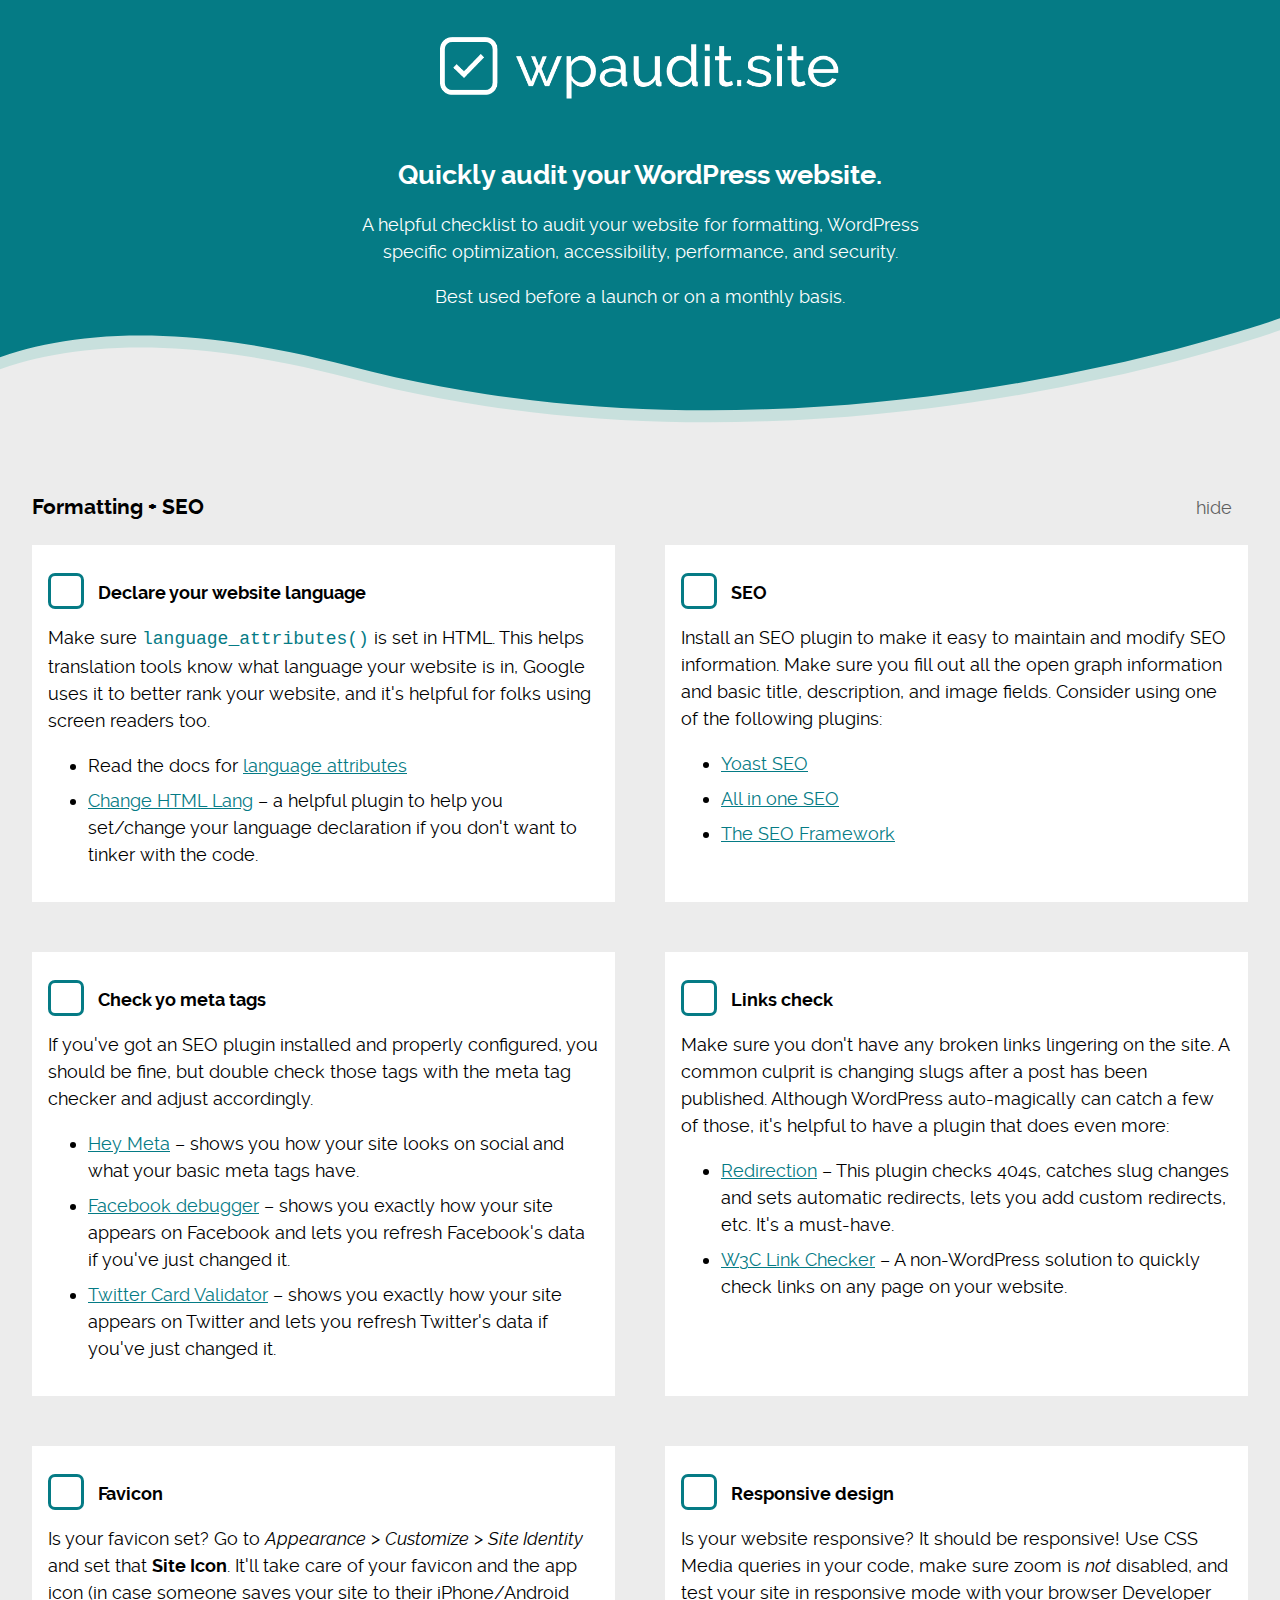
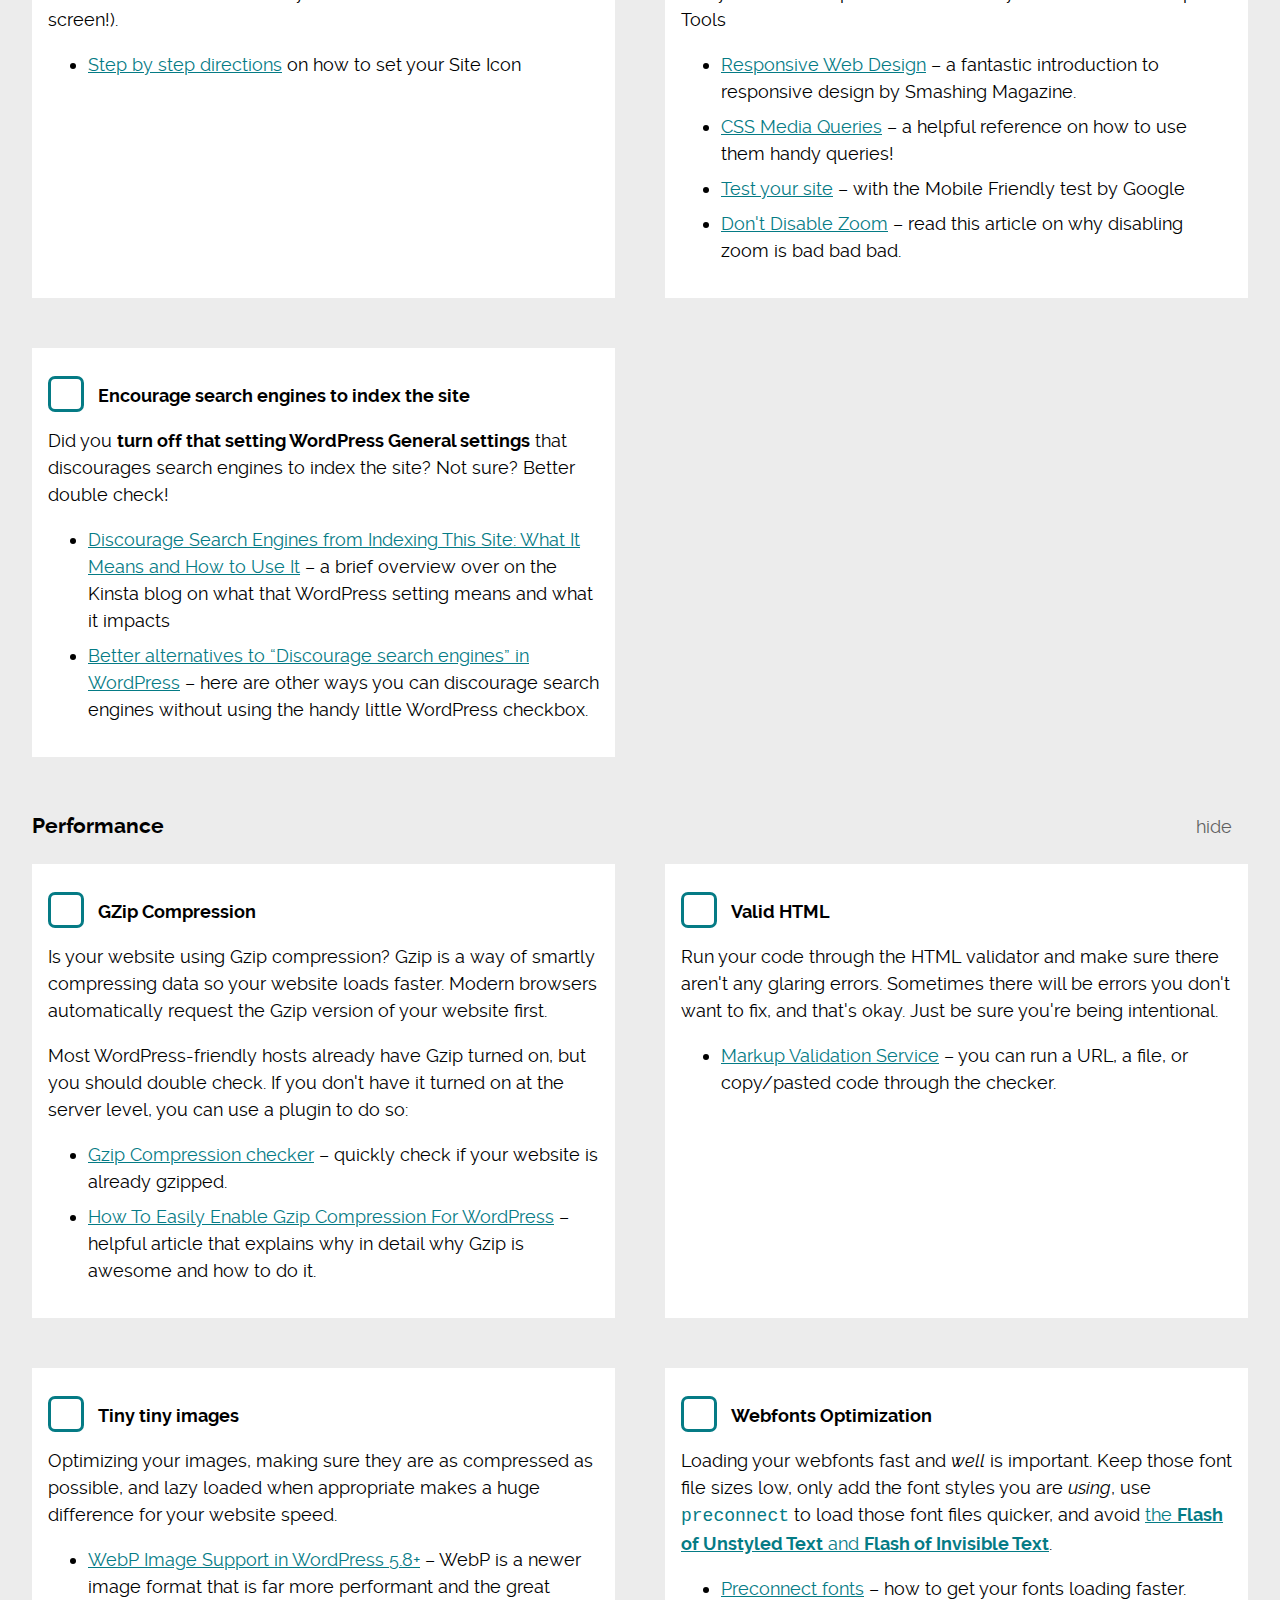
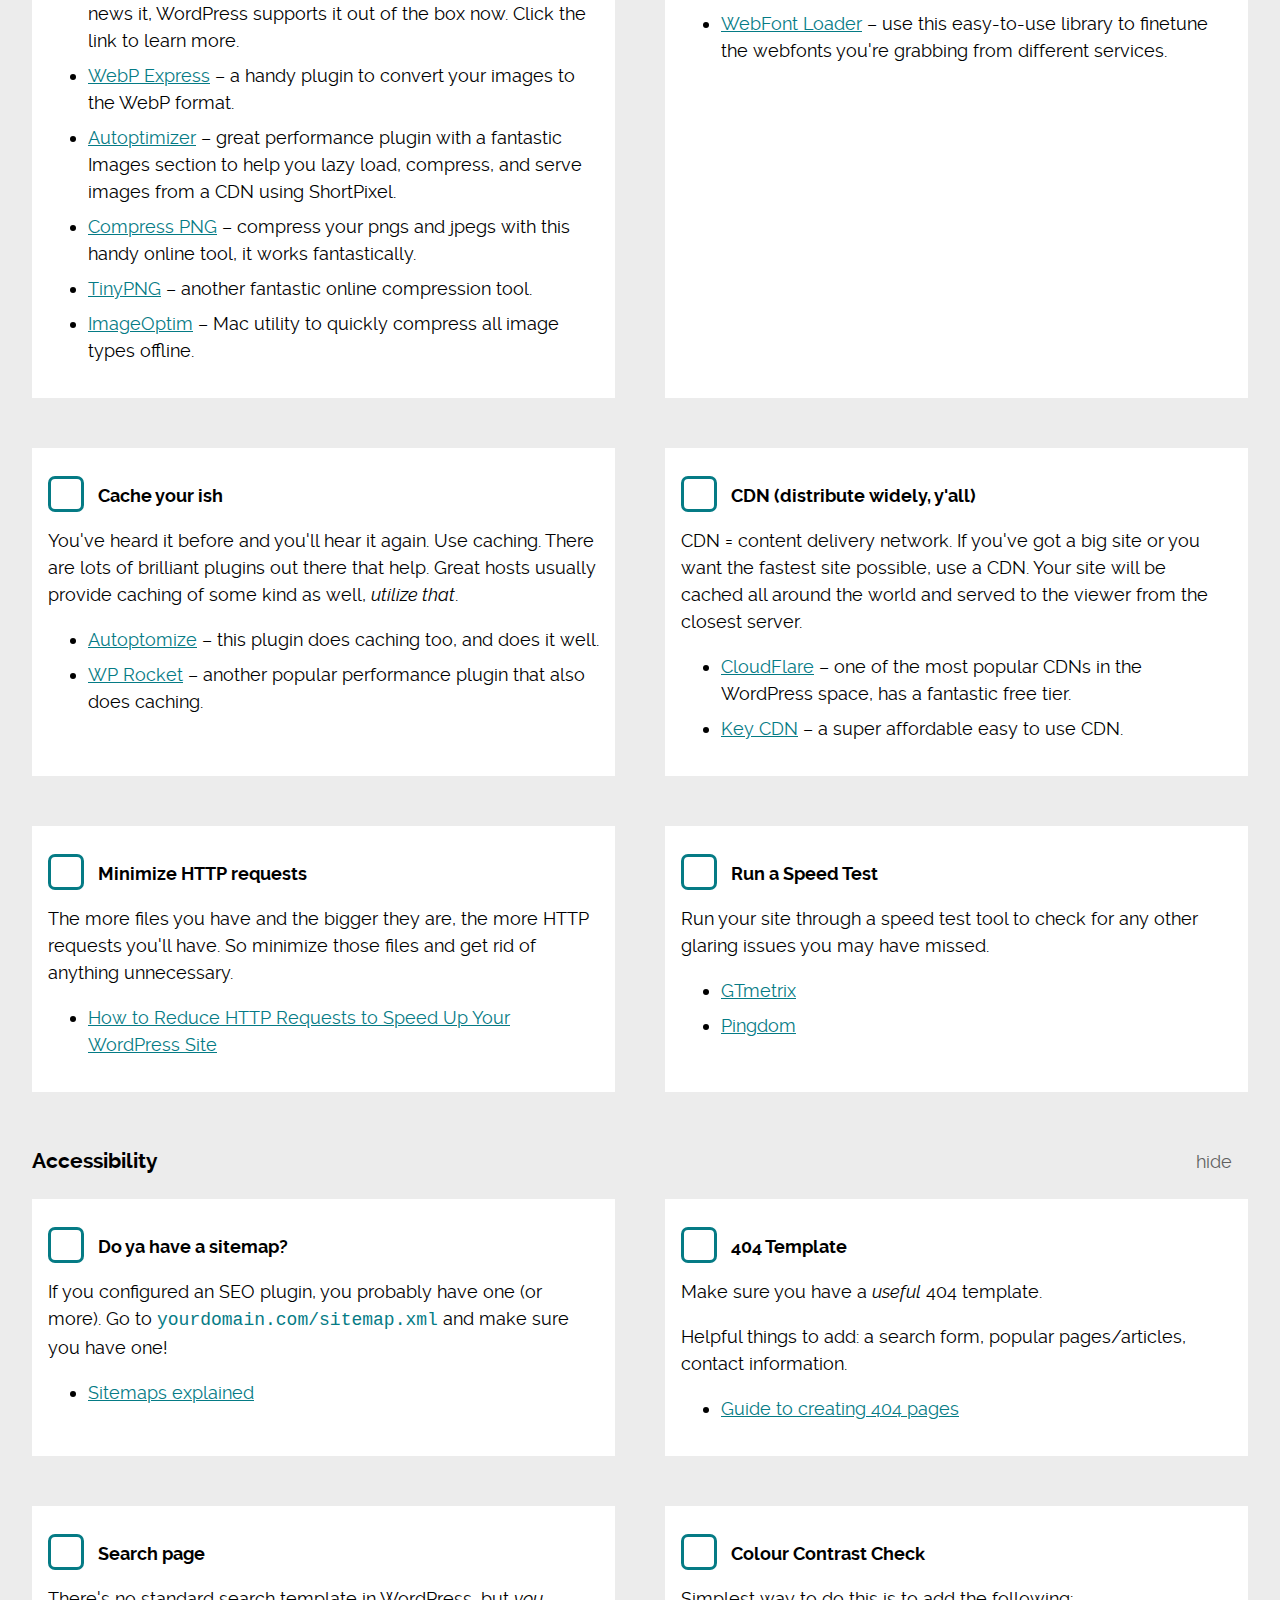
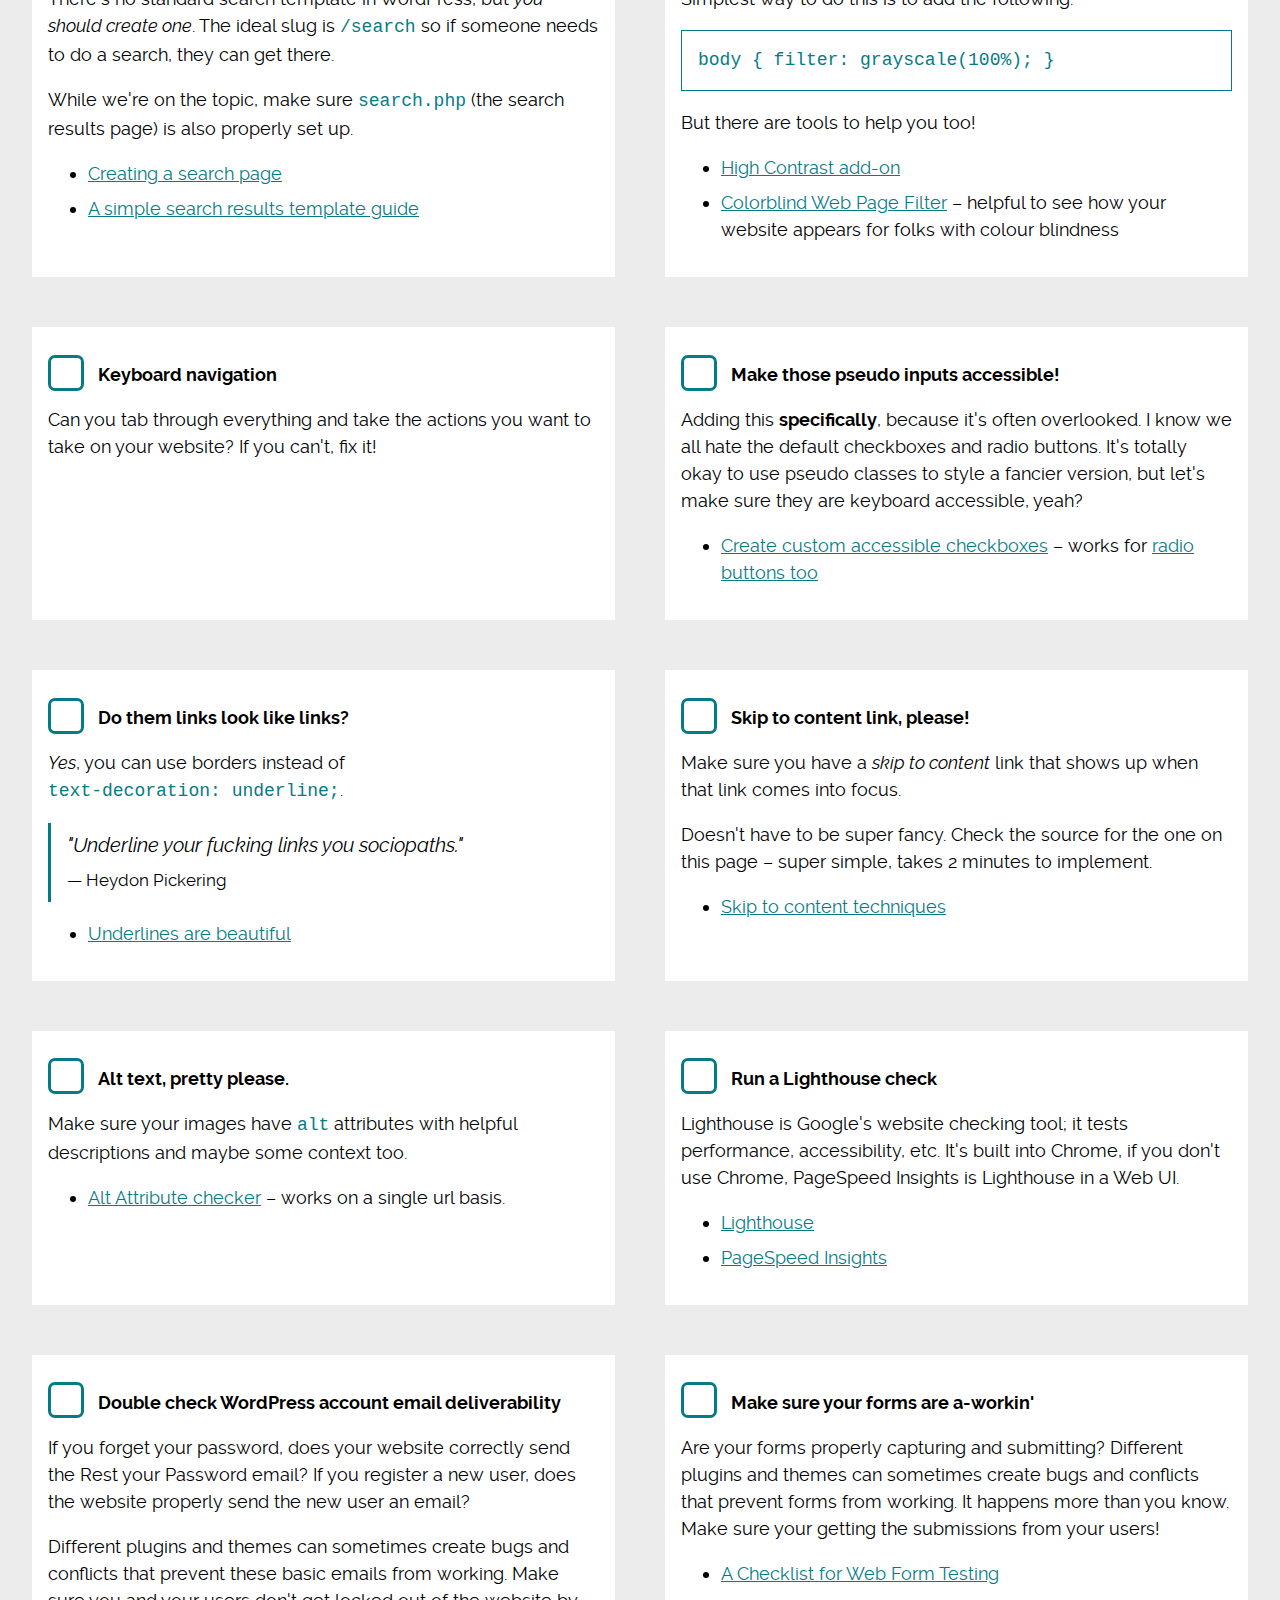
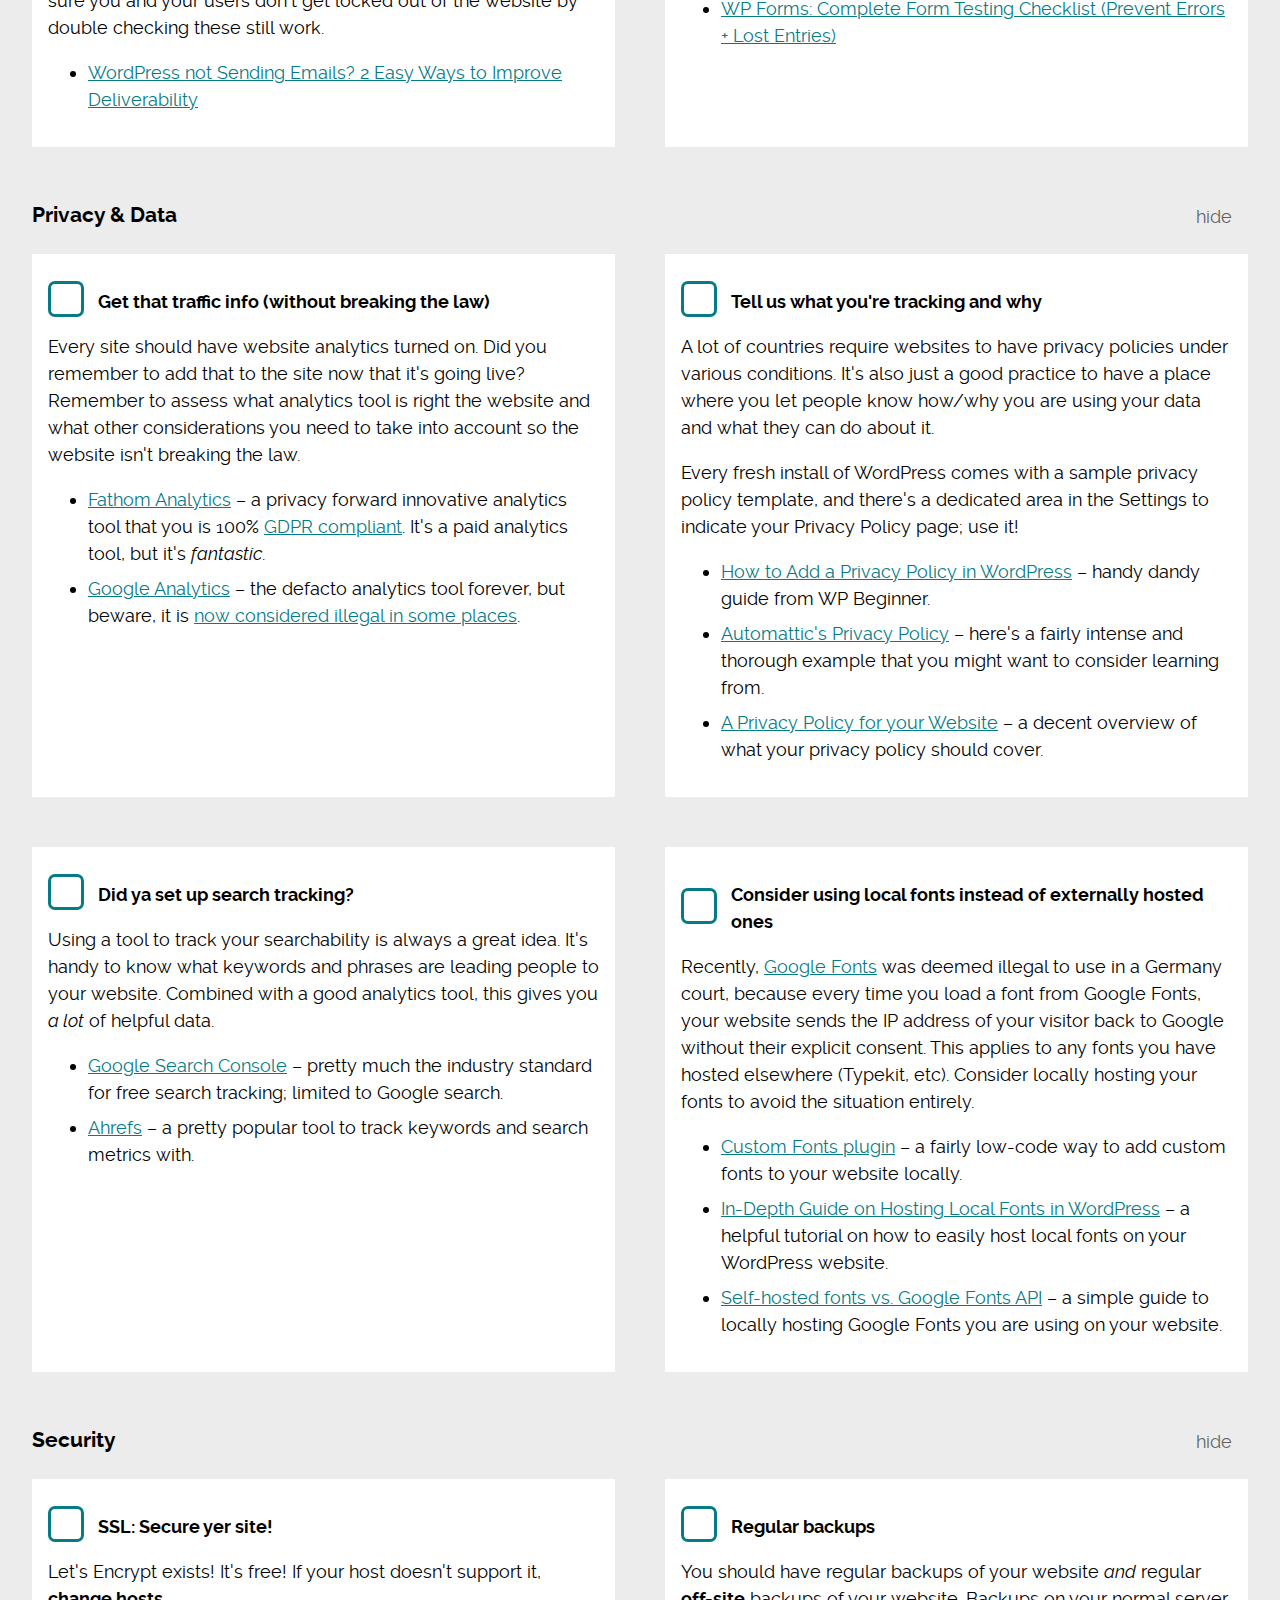
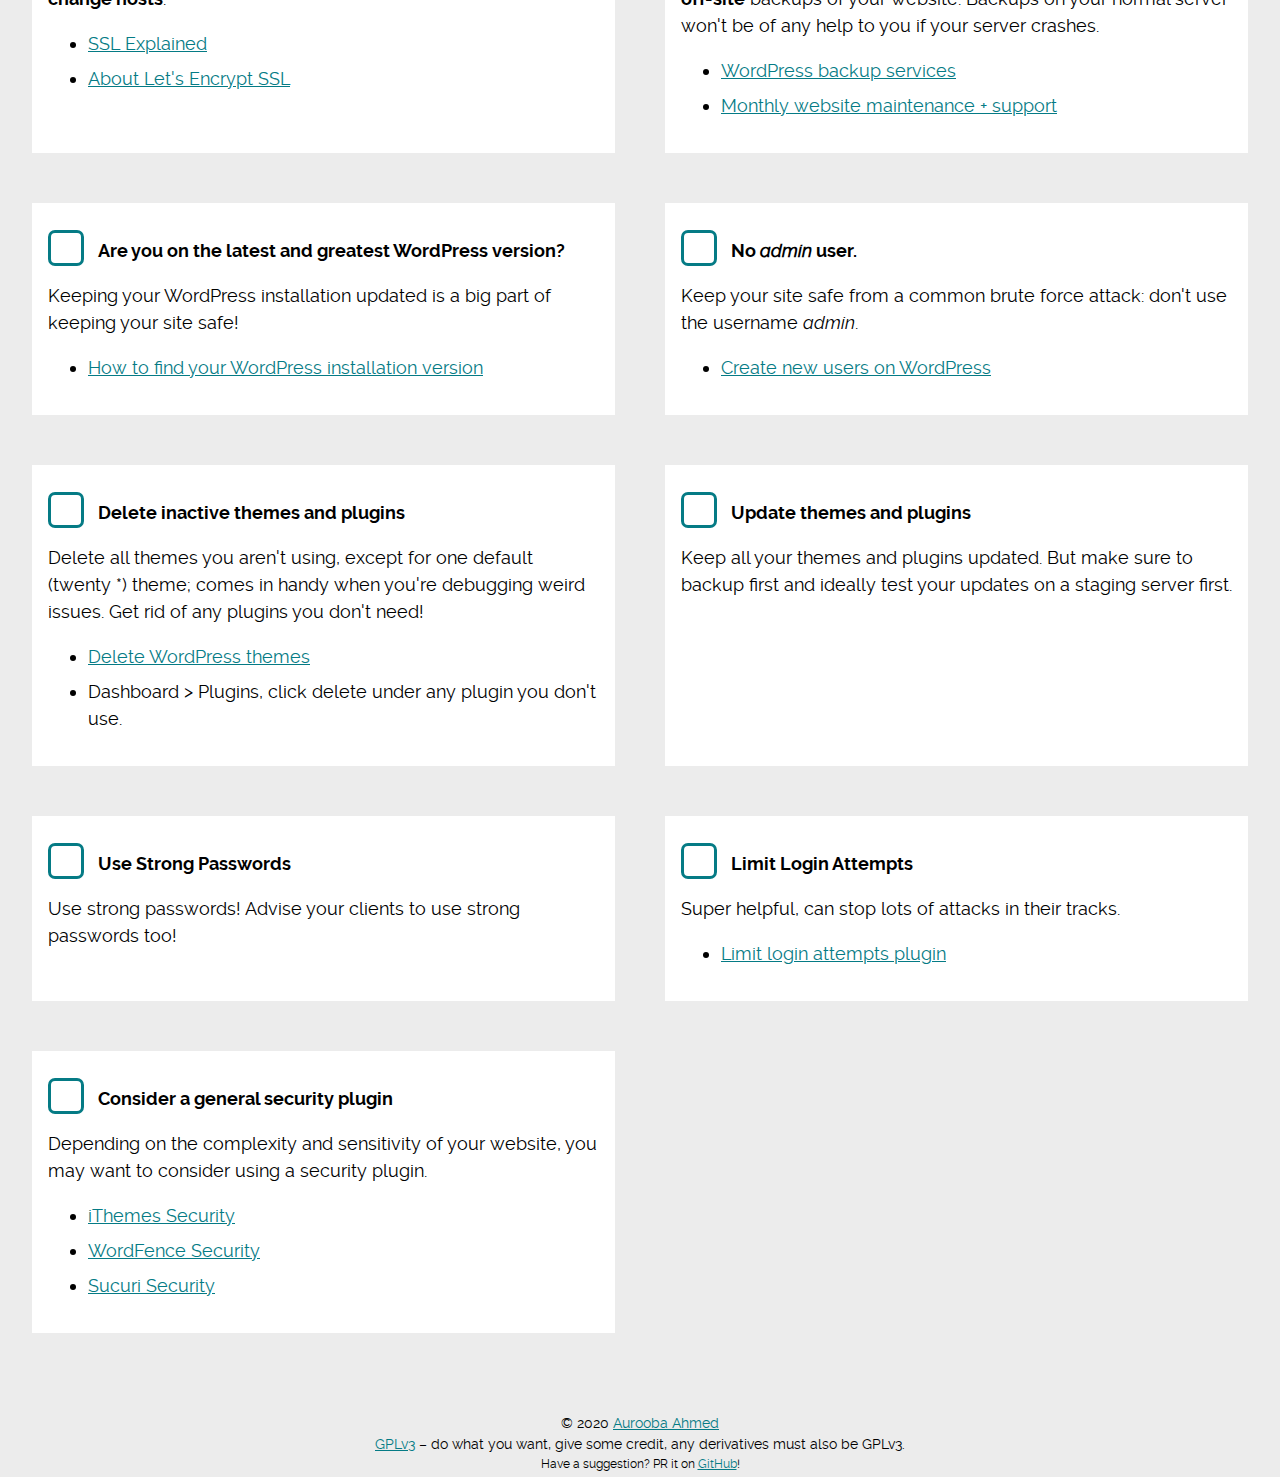
==== index.html @ 50a7c202 "test github action" ====
<!doctype html>
<html lang="en" dir="ltr">

<head>
	<!-- Primary Meta Tags -->
	<meta charset="UTF-8">
	<meta name="viewport" content="width=device-width, initial-scale=1.0">
	<title>WPAudit – WordPress Website Audit Checklist</title>
	<meta name="title" content="WPAudit – WordPress Website Audit Checklist">
	<meta name="description"
		content="Quickly audit your WordPress website. A helpful checklist to audit your website for formatting, WordPress specific optimization, accessibility, performance, and security. Best used before a launch or on a monthly basis.">
	<meta name="keywords"
		content="wordpress checklist, wordpress audit, site audit, web performance checklist, web accessibility checklist, html checklist, css checklit, javascript checklist, frontend checklist, developer checklist">

	<link rel="preload" href="css/webfonts.css" as="style">
	<link rel="stylesheet" href="css/webfonts.css">
	<link rel="stylesheet" href="css/style.css">
	<link rel="apple-touch-icon-precomposed" sizes="144x144" href="assets/imgs/wpauditsite-icon.png">

	<!-- Open Graph / Facebook -->
	<meta property="og:type" content="website">
	<meta property="og:url" content="https://wpaudit.site/">
	<meta property="og:title" content="WordPress Website Audit Checklist">
	<meta property="og:description"
		content="Quickly audit your WordPress website. A helpful checklist to audit your website for formatting, WordPress specific optimization, accessibility, performance, and security. Best used before a launch or on a monthly basis.">
	<meta property="og:image" content="/assets/imgs/logo.jpg">

	<!-- Twitter -->
	<meta property="twitter:card" content="summary_large_image">
	<meta property="twitter:url" content="https://wpaudit.site/">
	<meta property="twitter:title" content="WordPress Website Audit Checklist">
	<meta property="twitter:description"
		content="Quickly audit your WordPress website. A helpful checklist to audit your website for formatting, WordPress specific optimization, accessibility, performance, and security. Best used before a launch or on a monthly basis.">
	<meta property="twitter:image" content="https://wpaudit.site/assets/imgs/logo.jpg">

	<meta property="copyright" content="GPL License, created by Aurooba Ahmed">
	<link rel="shortcut icon" href="/assets/imgs/favicon.png">
</head>

<body>
	<a rel="noopener" class="skip-link screen-reader-text" href="#main">Skip to content (press
		enter)</a>
	<header class="site-header">
		<h1><a href="/"><img src="assets/imgs/logo-transparent.png" alt="WP Audit Site"></a></h1>
		<article>
			<h2>Quickly audit your WordPress website.</h2>
			<p>A helpful checklist to audit your website for formatting, WordPress specific optimization, accessibility,
				performance, and security.</p>
			<p>Best used before a launch or on a monthly basis.</p>
			<!-- <div class="button-wrapper"><a href="/audit" class="button">Or I can do it for you.</a></div> -->
		</article>
	</header>

	<main id="main">
		<!-- <div class="optin">
			<h3>Get monthly tips to help you optimize your WordPress website</h3>
			<script src="https://f.convertkit.com/ckjs/ck.5.js"></script>
			<form action="https://app.convertkit.com/forms/1390138/subscriptions"
				onsubmit="window.fathom.trackGoal('DXDUYBE6', 0);" class="seva-form formkit-form" method="post"
				data-sv-form="1390138" data-uid="33b0801af9" data-version="5"
				data-options="{&quot;settings&quot;:{&quot;after_subscribe&quot;:{&quot;action&quot;:&quot;message&quot;,&quot;success_message&quot;:&quot;Awesome! Go to your inbox to confirm your subscription and get your first set of tips!&quot;,&quot;redirect_url&quot;:&quot;&quot;},&quot;analytics&quot;:{&quot;google&quot;:null,&quot;facebook&quot;:null,&quot;segment&quot;:null,&quot;pinterest&quot;:null},&quot;modal&quot;:{&quot;trigger&quot;:&quot;timer&quot;,&quot;scroll_percentage&quot;:null,&quot;timer&quot;:5,&quot;devices&quot;:&quot;all&quot;,&quot;show_once_every&quot;:15},&quot;powered_by&quot;:{&quot;show&quot;:true,&quot;url&quot;:&quot;https://convertkit.com?utm_source=dynamic&amp;utm_medium=referral&amp;utm_campaign=poweredby&amp;utm_content=form&quot;},&quot;recaptcha&quot;:{&quot;enabled&quot;:false},&quot;return_visitor&quot;:{&quot;action&quot;:&quot;show&quot;,&quot;custom_content&quot;:&quot;&quot;},&quot;slide_in&quot;:{&quot;display_in&quot;:&quot;bottom_right&quot;,&quot;trigger&quot;:&quot;timer&quot;,&quot;scroll_percentage&quot;:null,&quot;timer&quot;:5,&quot;devices&quot;:&quot;all&quot;,&quot;show_once_every&quot;:15},&quot;sticky_bar&quot;:{&quot;display_in&quot;:&quot;top&quot;,&quot;trigger&quot;:&quot;timer&quot;,&quot;scroll_percentage&quot;:null,&quot;timer&quot;:5,&quot;devices&quot;:&quot;all&quot;,&quot;show_once_every&quot;:15}},&quot;version&quot;:&quot;5&quot;}"
				min-width="400 500 600 700 800">
				<div data-style="clean">
					<ul class="formkit-alert formkit-alert-error" data-element="errors" data-group="alert"></ul>
					<div data-element="fields" data-stacked="false" class="seva-fields formkit-fields">
						<div class="formkit-field">
							<input class="formkit-input" name="email_address" placeholder="Your email address"
								required="" type="email"
								style="color: rgb(0, 0, 0); border-color: rgb(5, 123, 133); border-radius: 4px; font-weight: 400;">
						</div>
						<button data-element="submit" class="formkit-submit formkit-submit"
							style="color: rgb(255, 255, 255); background-color: rgb(5, 123, 133); border-radius: 4px; font-weight: 700;">
							<div class="formkit-spinner">
								<div></div>
								<div></div>
								<div></div>
							</div><span>Sign up!</span>
						</button>
					</div>
				</div>
			</form>
		</div> -->
		<input id="formatting-seo" type="checkbox" class="section">
		<label for="formatting-seo" class="section-header"><span role="heading" aria-level="3">Formatting +
				SEO</span></label>
		<section class="formatting" aria-label="Formatting Checklist">
			<article class="checklist-item">
				<input id="language" type="checkbox">
				<label for="language" class="tickoff"><span role="heading" aria-level="4">Declare your website
						language</span></label>
				<p>Make sure <code>language_attributes()</code> is set in HTML. This helps translation tools know what
					language your website is in, Google uses it to better rank your website, and it's helpful for folks
					using screen readers too.</p>
				<ul>
					<li>Read the docs for <a rel="noopener" target="_blank"
							href="https://developer.wordpress.org/reference/functions/language_attributes/">language
							attributes</a></li>
					<li><a href="https://wordpress.org/plugins/chl-change-html-lang/" rel="noopener">Change HTML
							Lang</a> – a helpful plugin to help you set/change your language declaration if you don't
						want to tinker with the code.</li>
				</ul>
			</article>
			<article class="checklist-item">
				<input id="seo" type="checkbox">
				<label for="seo" class="tickoff"><span role="heading" aria-level="4">SEO</span></label>
				<p>Install an SEO plugin to make it easy to maintain and modify SEO information. Make sure you fill out
					all the open graph information and basic title, description, and image fields. Consider using one of
					the following plugins:</p>
				<ul>
					<li><a rel="noopener" target="_blank"
							href="https://en-ca.wordpress.org/plugins/wordpress-seo/">Yoast SEO</a></li>
					<li><a rel="noopener" target="_blank"
							href="https://en-ca.wordpress.org/plugins/all-in-one-seo-pack/">All in one SEO</a></li>
					<li><a rel="noopener" target="_blank"
							href="https://en-ca.wordpress.org/plugins/autodescription/">The SEO Framework</a></li>
				</ul>
			</article>
			<article class="checklist-item">
				<input id="metatags" type="checkbox">
				<label for="metatags" class="tickoff"><span role="heading" aria-level="4">Check yo meta
						tags</span></label>
				<p>If you've got an SEO plugin installed and properly configured, you should be fine, but double check
					those tags with the meta tag checker and adjust accordingly.</p>
				<ul>
					<li><a rel="noopener" target="_blank" href="https://www.heymeta.com">Hey Meta</a> – shows you how
						your site looks on social and what your basic meta tags have.</li>
					<li><a rel="noopener" target="_blank"
							href="https://developers.facebook.com/tools/debug/sharing/">Facebook debugger</a> – shows
						you exactly how your site appears on Facebook and lets you refresh Facebook's data if you've
						just changed it.</li>
					<li><a rel="noopener" target="_blank" href="https://cards-dev.twitter.com/validator">Twitter Card
							Validator</a> – shows you exactly how your site appears on Twitter and lets you refresh
						Twitter's data if you've just changed it.</li>
				</ul>
			</article>
			<article class="checklist-item">
				<input id="links" type="checkbox">
				<label for="links" class="tickoff"><span role="heading" aria-level="4">Links check</span></label>
				<p>Make sure you don't have any broken links lingering on the site. A common culprit is changing slugs
					after a post has been published. Although WordPress auto-magically can catch a few of those, it's
					helpful to have a plugin that does even more:</p>
				<ul>
					<li><a rel="noopener" target="_blank"
							href="https://en-ca.wordpress.org/plugins/redirection/">Redirection</a> – This plugin checks
						404s, catches slug changes and sets automatic redirects, lets you add custom redirects, etc.
						It's a must-have.</li>
					<li><a rel="noopener" target="_blank" href="https://validator.w3.org/checklink">W3C Link Checker</a>
						– A non-WordPress solution to quickly check links on any page on your website.</li>
				</ul>
			</article>
			<article class="checklist-item">
				<input id="favicon" type="checkbox">
				<label for="favicon" class="tickoff"><span role="heading" aria-level="4">Favicon</span></label>
				<p>Is your favicon set? Go to <em>Appearance</em> > <em>Customize</em> > <em>Site Identity</em> and set
					that <strong>Site Icon</strong>. It'll take care of your favicon and the app icon (in case someone
					saves your site to their iPhone/Android screen!).</p>
				<ul>
					<li><a rel="noopener" target="_blank"
							href="https://wordpress.org/support/article/creating-a-favicon/">Step by step directions</a>
						on how to set your Site Icon</li>
				</ul>
			</article>
			<article class="checklist-item">
				<input id="responsive" type="checkbox">
				<label for="responsive" class="tickoff"><span role="heading" aria-level="4">Responsive
						design</span></label>
				<p>Is your website responsive? It should be responsive! Use CSS Media queries in your code, make sure
					zoom is <em>not</em> disabled, and test your site in responsive mode with your browser Developer
					Tools</p>
				<ul>
					<li><a rel="noopener" target="_blank"
							href="https://www.smashingmagazine.com/2011/01/guidelines-for-responsive-web-design/">Responsive
							Web Design</a> – a fantastic introduction to responsive design by Smashing Magazine.</li>
					<li><a rel="noopener" target="_blank"
							href="https://developer.mozilla.org/en-US/docs/Web/CSS/Media_Queries/Using_media_queries">CSS
							Media Queries</a> – a helpful reference on how to use them handy queries!</li>
					<li><a rel="noopener" target="_blank" href="https://search.google.com/test/mobile-friendly">Test
							your site</a> – with the Mobile Friendly test by Google</li>
					<li><a rel="noopener" target="_blank"
							href="https://adrianroselli.com/2015/10/dont-disable-zoom.html">Don't Disable Zoom</a> –
						read this article on why disabling zoom is bad bad bad.</li>
				</ul>
			</article>
			<article class="checklist-item">
				<input id="indexsite" type="checkbox">
				<label for="indexsite" class="tickoff"><span role="heading" aria-level="4">Encourage search engines to
						index the site</span></label>
				<p>Did you <strong>turn off that setting WordPress General settings</strong> that discourages search
					engines to index the site? Not sure? Better double check!</p>
				<ul>
					<li><a rel="noopener" target="_blank"
							href="https://kinsta.com/blog/discourage-search-engines-from-indexing-this-site/">Discourage
							Search Engines from Indexing This Site: What It Means and How to Use It</a> – a brief
						overview over on the Kinsta blog on what that WordPress setting means and what it impacts</li>
					<li><a rel="noopener" target="_blank"
							href="https://wpshout.com/better-alternatives-discourage-search-engines-wordpress/">Better
							alternatives to “Discourage search engines” in WordPress</a> – here are other ways you can
						discourage search engines without using the handy little WordPress checkbox.</li>
				</ul>
			</article>
		</section>

		<input id="performance" type="checkbox" class="section">
		<label for="performance" class="section-header"><span role="heading" aria-level="3">Performance</span></label>
		<section class="performance" aria-label="Performance Checklist">
			<article class="checklist-item">
				<input id="gzip" type="checkbox">
				<label for="gzip" class="tickoff"><span role="heading" aria-level="4">GZip Compression</span></label>
				<p>Is your website using Gzip compression? Gzip is a way of smartly compressing data so your website
					loads faster. Modern browsers automatically request the Gzip version of your website first.</p>
				<p>Most WordPress-friendly hosts already have Gzip turned on, but you should double check. If you don't
					have it turned on at the server level, you can use a plugin to do so:</p>
				<ul>
					<li><a rel="noopener" target="_blank" href="https://www.giftofspeed.com/gzip-test/">Gzip Compression
							checker</a> – quickly check if your website is already gzipped.</li>
					<li><a rel="noopener" target="_blank"
							href="https://torquemag.io/2016/04/enable-gzip-compression-wordpress/">How To Easily Enable
							Gzip Compression For WordPress</a> – helpful article that explains why in detail why Gzip is
						awesome and how to do it.</li>
				</ul>
			</article>
			<article class="checklist-item">
				<input id="validhtml" type="checkbox">
				<label for="validhtml" class="tickoff"><span role="heading" aria-level="4">Valid HTML</span></label>
				<p>Run your code through the HTML validator and make sure there aren't any glaring errors. Sometimes
					there will be errors you don't want to fix, and that's okay. Just be sure you're being intentional.
				</p>
				<ul>
					<li><a rel="noopener" target="_blank" href="https://validator.w3.org/"> Markup Validation
							Service</a> – you can run a URL, a file, or copy/pasted code through the checker.</li>
				</ul>
			</article>
			<article class="checklist-item">
				<input id="images" type="checkbox">
				<label for="images" class="tickoff"><span role="heading" aria-level="4">Tiny tiny images</span></label>
				<p>Optimizing your images, making sure they are as compressed as possible, and lazy loaded when
					appropriate makes a huge difference for your website speed.</p>
				<ul>
					<li><a rel="noopener" target="_blank"
							href="https://make.wordpress.org/core/2021/06/07/wordpress-5-8-adds-webp-support/">WebP
							Image Support in WordPress 5.8+</a> – WebP is a newer image format that is far more
						performant and the great news it, WordPress supports it out of the box now. Click the link to
						learn more.</li>
					<li><a rel="noopener" target="_blank" href="https://wordpress.org/plugins/webp-express/">WebP
							Express</a> – a handy plugin to convert your images to the WebP format.</li>
					<li><a rel="noopener" target="_blank"
							href="https://en-ca.wordpress.org/plugins/autoptimize/">Autoptimizer</a> – great performance
						plugin with a fantastic Images section to help you lazy load, compress, and serve images from a
						CDN using ShortPixel.</li>
					<li><a rel="noopener" target="_blank" href="https://compresspng.com/">Compress PNG</a> – compress
						your pngs and jpegs with this handy online tool, it works fantastically.</li>
					<li><a rel="noopener" target="_blank" href="https://tinypng.com/">TinyPNG</a> – another fantastic
						online compression tool.</li>
					<li><a rel="noopener" target="_blank" href="https://imageoptim.com/mac">ImageOptim</a> – Mac utility
						to quickly compress all image types offline.</li>
				</ul>
			</article>
			<article class="checklist-item">
				<input id="fonts" type="checkbox">
				<label for="fonts" class="tickoff"><span role="heading" aria-level="4">Webfonts
						Optimization</span></label>
				<p>Loading your webfonts fast and <em>well</em> is important. Keep those font file sizes low, only add
					the font styles you are <em>using</em>, use <code>preconnect</code> to load those font files
					quicker, and avoid <a rel="noopener" target="_blank"
						href="https://css-tricks.com/fout-foit-foft/">the <strong>Flash of Unstyled Text</strong> and
						<strong>Flash of Invisible Text</strong></a>.</p>
				<ul>
					<li><a rel="noopener" target="_blank"
							href="https://www.cdnplanet.com/blog/faster-google-webfonts-preconnect/">Preconnect
							fonts</a> – how to get your fonts loading faster.</li>
					<li><a rel="noopener" target="_blank" href="https://github.com/typekit/webfontloader">WebFont
							Loader</a> – use this easy-to-use library to finetune the webfonts you're grabbing from
						different services. </li>
				</ul>
			</article>
			<article class="checklist-item">
				<input id="caching" type="checkbox">
				<label for="caching" class="tickoff"><span role="heading" aria-level="4">Cache your ish</span></label>
				<p>You've heard it before and you'll hear it again. Use caching. There are lots of brilliant plugins out
					there that help. Great hosts usually provide caching of some kind as well, <em>utilize that</em>.
				</p>
				<ul>
					<li><a rel="noopener" target="_blank"
							href="https://en-ca.wordpress.org/plugins/autoptimize/">Autoptomize</a> – this plugin does
						caching too, and does it well.</li>
					<li><a rel="noopener" target="_blank" href="https://wp-rocket.me/">WP Rocket</a> – another popular
						performance plugin that also does caching.</li>
				</ul>
			</article>
			<article class="checklist-item">
				<input id="cdn" type="checkbox">
				<label for="cdn" class="tickoff"><span role="heading" aria-level="4">CDN (distribute widely,
						y'all)</span></label>
				<p>CDN = content delivery network. If you've got a big site or you want the fastest site possible, use a
					CDN. Your site will be cached all around the world and served to the viewer from the closest server.
				</p>
				<ul>
					<li><a rel="noopener" target="_blank"
							href="https://www.cloudflare.com/en-ca/integrations/wordpress/">CloudFlare</a> – one of the
						most popular CDNs in the WordPress space, has a fantastic free tier.</li>
					<li><a rel="noopener" target="_blank" href="https://www.keycdn.com/">Key CDN</a> – a super
						affordable easy to use CDN.</li>
				</ul>
			</article>
			<article class="checklist-item">
				<input id="httprequests" type="checkbox">
				<label for="httprequests" class="tickoff"><span role="heading" aria-level="4">Minimize HTTP
						requests</span></label>
				<p>The more files you have and the bigger they are, the more HTTP requests you'll have. So minimize
					those files and get rid of anything unnecessary.</p>
				<ul>
					<li><a rel="noopener" target="_blank"
							href="https://wp-rocket.me/blog/reduce-http-requests-speed-wordpress-site/">How to Reduce
							HTTP Requests to Speed Up Your WordPress Site</a></li>
				</ul>
			</article>
			<article class="checklist-item">
				<input id="speedtests" type="checkbox">
				<label for="speedtests" class="tickoff"><span role="heading" aria-level="4">Run a Speed
						Test</span></label>
				<p>Run your site through a speed test tool to check for any other glaring issues you may have missed.
				</p>
				<ul>
					<li><a rel="noopener" target="_blank" href="http://gtmetrix.com/">GTmetrix</a></li>
					<li><a rel="noopener" target="_blank" href="https://tools.pingdom.com/">Pingdom</a></li>
				</ul>
			</article>
		</section>

		<input id="a11y" type="checkbox" class="section">
		<label for="a11y" class="section-header"><span role="heading" aria-level="3">Accessibility</span></label>
		<section class="a11y" aria-label="Accessibility Checklist">
			<article class="checklist-item">
				<input id="sitemap" type="checkbox">
				<label for="sitemap" class="tickoff"><span role="heading" aria-level="4">Do ya have a
						sitemap?</span></label>
				<p>If you configured an SEO plugin, you probably have one (or more). Go to
					<code>yourdomain.com/sitemap.xml</code> and make sure you have one!
				</p>
				<ul>
					<li><a rel="noopener" target="_blank"
							href="https://webaim.org/techniques/sitetools/#siteindex">Sitemaps explained</a></li>
				</ul>
			</article>
			<article class="checklist-item">
				<input id="404" type="checkbox">
				<label for="404" class="tickoff"><span role="heading" aria-level="4">404 Template</span></label>
				<p>Make sure you have a <em>useful</em> 404 template.</p>
				<p>Helpful things to add: a search form, popular pages/articles, contact information.</p>
				<ul>
					<li><a rel="noopener" target="_blank"
							href="https://developer.wordpress.org/themes/functionality/404-pages/">Guide to creating 404
							pages</a></li>
				</ul>
			</article>
			<article class="checklist-item">
				<input id="search-page" type="checkbox">
				<label for="search-page" class="tickoff"><span role="heading" aria-level="4">Search page</span></label>
				<p>There's no standard search template in WordPress, but <em>you should create one</em>. The ideal slug
					is <code>/search</code> so if someone needs to do a search, they can get there.</p>
				<p>While we're on the topic, make sure <code>search.php</code> (the search results page) is also
					properly set up.</p>
				<ul>
					<li><a rel="noopener" target="_blank"
							href="https://codex.wordpress.org/Creating_a_Search_Page">Creating a search page</a></li>
					<li><a rel="noopener" target="_blank"
							href="https://themeshaper.com/2012/11/06/the-wordpress-theme-search-template-and-page-template/">A
							simple search results template guide</a></li>
				</ul>
			</article>
			<article class="checklist-item">
				<input id="contrast" type="checkbox">
				<label for="contrast" class="tickoff"><span role="heading" aria-level="4">Colour Contrast
						Check</span></label>
				<p>Simplest way to do this is to add the following:</p>
				<pre><code>body { filter: grayscale(100%); }</code></pre>
				<p>But there are tools to help you too!</p>
				<ul>
					<li><a rel="noopener" target="_blank"
							href="https://chrome.google.com/webstore/detail/high-contrast/djcfdncoelnlbldjfhinnjlhdjlikmph">High
							Contrast add-on</a></li>
					<li><a rel="noopener" target="_blank" href="https://www.toptal.com/designers/colorfilter">Colorblind Web Page Filter</a> – helpful to see how your website appears for folks with colour blindness
					</li>
				</ul>
			</article>
			<article class="checklist-item">
				<input id="keyboard" type="checkbox">
				<label for="keyboard" class="tickoff"><span role="heading" aria-level="4">Keyboard
						navigation</span></label>
				<p>Can you tab through everything and take the actions you want to take on your website? If you can't,
					fix it!</p>
			</article>
			<article class="checklist-item">
				<input id="checkboxes" type="checkbox">
				<label for="checkboxes" class="tickoff"><span role="heading" aria-level="4">Make those pseudo inputs
						accessible!</span></label>
				<p>Adding this <strong>specifically</strong>, because it's often overlooked. I know we all hate the
					default checkboxes and radio buttons. It's totally okay to use pseudo classes to style a fancier
					version, but let's make sure they are keyboard accessible, yeah?</p>
				<ul>
					<li><a rel="noopener" target="_blank"
							href="https://dev.to/lkopacz/create-custom-keyboard-accessible-checkboxes-2036/">Create
							custom accessible checkboxes</a> – works for <a target="_blank" href="https://dev.to/lkopacz/create-custom-keyboard-accessible-radio-buttons-22eh">radio buttons too</a></li>
				</ul>
			</article>
			<article class="checklist-item">
				<input id="underline" type="checkbox">
				<label for="underline" class="tickoff"><span role="heading" aria-level="4">Do them links look like
						links?</span></label>
				<p><em>Yes</em>, you can use borders instead of <code>text-decoration: underline;</code>.</p>
				<blockquote>"Underline your fucking links you sociopaths."<cite>— Heydon Pickering</cite></blockquote>
				<ul>
					<li><a rel="noopener" target="_blank"
							href="https://adrianroselli.com/2019/01/underlines-are-beautiful.html">Underlines are
							beautiful</a></li>
				</ul>
			</article>
			<article class="checklist-item">
				<input id="skip" type="checkbox">
				<label for="skip" class="tickoff"><span role="heading" aria-level="4">Skip to content link,
						please!</span></label>
				<p>Make sure you have a <em>skip to content</em> link that shows up when that link comes into focus.</p>
				<p>Doesn't have to be super fancy. Check the source for the one on this page – super simple, takes 2
					minutes to implement.</p>
				<ul>
					<li><a rel="noopener" target="_blank" href="https://webaim.org/techniques/skipnav/">Skip to content
							techniques</a></li>
				</ul>
			</article>
			<article class="checklist-item">
				<input id="alttext" type="checkbox">
				<label for="alttext" class="tickoff"><span role="heading" aria-level="4">Alt text, pretty
						please.</span></label>
				<p>Make sure your images have <code>alt</code> attributes with helpful descriptions and maybe some
					context too.</p>
				<ul>
					<li><a rel="noopener" target="_blank" href="https://www.seoptimer.com/alt-tag-checker">Alt Attribute
							checker</a> – works on a single url basis.</li>
				</ul>
			</article>
			<article class="checklist-item">
				<input id="lighthouse" type="checkbox">
				<label for="lighthouse" class="tickoff"><span role="heading" aria-level="4">Run a Lighthouse
						check</span></label>
				<p>Lighthouse is Google's website checking tool; it tests performance, accessibility, etc. It's built
					into Chrome, if you don't use Chrome, PageSpeed Insights is Lighthouse in a Web UI.</p>
				<ul>
					<li><a rel="noopener" target="_blank"
							href="https://developers.google.com/web/tools/lighthouse">Lighthouse</a></li>
					<li><a rel="noopener" target="_blank"
							href="https://developers.google.com/speed/pagespeed/insights/">PageSpeed Insights</a></li>
				</ul>
			</article>
			<article class="checklist-item">
				<input id="accountemails" type="checkbox">
				<label for="accountemails" class="tickoff"><span role="heading" aria-level="4">Double check WordPress
						account email deliverability</span></label>
				<p>If you forget your password, does your website correctly send the Rest your Password email? If you
					register a new user, does the website properly send the new user an email?</p>
				<p>Different plugins and
					themes can sometimes create bugs and conflicts that prevent these basic emails from working. Make
					sure you and your users don't get locked out of the website by double checking these still work.</p>
				<ul>
					<li><a rel="noopener" target="_blank"
							href="https://www.mailpoet.com/blog/wordpress-not-sending-email-fix">WordPress not Sending
							Emails? 2 Easy Ways to Improve Deliverability</a></li>
				</ul>
			</article>
			<article class="checklist-item">
				<input id="testforms" type="checkbox">
				<label for="testforms" class="tickoff"><span role="heading" aria-level="4">Make sure your forms are
						a-workin'</span></label>
				<p>Are your forms properly capturing and submitting? Different plugins and
					themes can sometimes create bugs and conflicts that prevent forms from working. It happens more than
					you know. Make
					sure your getting the submissions from your users!</p>
				<ul>
					<li><a rel="noopener" target="_blank"
							href="https://www.qed42.com/insights/coe/quality-assurance/checklist-web-form-testing">A
							Checklist for Web Form Testing</a></li>
					<li><a rel="noopener" target="_blank" href="https://wpforms.com/form-testing-checklist/">WP Forms:
							Complete Form Testing Checklist (Prevent Errors + Lost Entries)</a></li>
				</ul>
			</article>
		</section>

		<input id="privacy" type="checkbox" class="section">
		<label for="privacy" class="section-header"><span role="heading" aria-level="3">Privacy & Data</span></label>
		<section class="privacy" aria-label="Privacy and Data Checklist">
			<article class="checklist-item">
				<input id="analytics" type="checkbox">
				<label for="analytics" class="tickoff"><span role="heading" aria-level="4">Get that traffic info
						(without breaking the law)</span></label>
				<p>Every site should have website analytics turned on. Did you remember to add that to the site now that
					it's going live? Remember to assess what analytics tool is right the website and what other
					considerations you need to take into account so the website isn't breaking the law.</p>
				<ul>
					<li><a rel="noopener" target="_blank" href="https://usefathom.com/ref/7J183M">Fathom Analytics</a> –
						a privacy forward innovative analytics tool that you is 100% <a rel="noopener" target="_blank"
							href="https://www.godaddy.com/garage/practical-steps-for-website-gdpr-compliance/">GDPR
							compliant</a>. It's a paid analytics tool, but it's <em>fantastic</em>.</li>
					<li><a rel="noopener" target="_blank" href="https://analytics.google.com/analytics/web/">Google
							Analytics</a> – the defacto analytics tool forever, but beware, it is <a rel="noopener"
							target="_blank"
							href="https://www.wired.com/story/google-analytics-europe-austria-privacy-shield/">now
							considered illegal in some places</a>.</li>
				</ul>
			</article>
			<article class="checklist-item">
				<input id="privacy-policy" type="checkbox">
				<label for="privacy-policy" class="tickoff"><span role="heading" aria-level="4">Tell us what you're
						tracking and why</span></label>
				<p>A lot of countries require websites to have privacy policies under various conditions. It's also just
					a good practice to have a place where you let people know how/why you are using your data and what
					they can do about it.</p>
				<p>Every fresh install of WordPress comes with a sample privacy policy template, and there's a dedicated
					area in the Settings to indicate your Privacy Policy page; use it!</p>
				<ul>
					<li><a rel="noopener" target="_blank"
							href="https://www.wpbeginner.com/beginners-guide/how-to-add-a-privacy-policy-in-wordpress/">How
							to Add a Privacy Policy in WordPress</a> – handy dandy guide from WP Beginner.</li>
					<li><a rel="noopener" target="_blank" href="https://automattic.com/privacy/">Automattic's Privacy
							Policy</a> – here's a fairly intense and thorough example that you might want to consider
						learning from.</li>
					<li><a rel="noopener" target="_blank"
							href="https://www.ionos.ca/digitalguide/websites/digital-law/gain-users-confidence-with-a-privacy-policy/">A
							Privacy Policy for your Website</a> – a decent overview of what your privacy policy should
						cover.</li>
				</ul>
			</article>
			<article class="checklist-item">
				<input id="search-console" type="checkbox">
				<label for="search-console" class="tickoff"><span role="heading" aria-level="4">Did ya set up search
						tracking?</span></label>
				<p>Using a tool to track your searchability is always a great idea. It's handy to know what keywords and
					phrases are leading people to your website. Combined with a good analytics tool, this gives you
					<em>a lot</em> of helpful data.
				</p>
				<ul>
					<li><a rel="noopener" target="_blank" href="https://search.google.com/search-console/about">Google
							Search Console</a> – pretty much the industry standard for free search tracking; limited to
						Google search.</li>
					<li><a rel="noopener" target="_blank" href="https://ahrefs.com/">Ahrefs</a> – a pretty popular tool to track keywords and search metrics with.</li>
				</ul>
			</article>
			<article class="checklist-item">
				<input id="local-fonts" type="checkbox">
				<label for="local-fonts" class="tickoff"><span role="heading" aria-level="4">Consider using local fonts
						instead of externally hosted ones</span></label>
				<p>Recently, <a
						href="https://javascript.plainenglish.io/how-google-fonts-became-illegal-in-europe-7d2b1575be01">Google
						Fonts</a> was deemed illegal to use in a Germany court, because every time you load a font from
					Google Fonts, your website sends the IP address of your visitor back to Google without their
					explicit consent. This applies to any fonts you have hosted elsewhere (Typekit, etc). Consider
					locally hosting your fonts to avoid the situation entirely.
				</p>
				<ul>
					<li><a rel="noopener" target="_blank" href="https://wordpress.org/plugins/custom-fonts/">Custom
							Fonts plugin</a> – a fairly low-code way to add custom fonts to your website locally.</li>
					<li><a rel="noopener" target="_blank" href="https://kinsta.com/blog/local-fonts/">In-Depth Guide on
							Hosting Local Fonts in WordPress</a> – a helpful tutorial on how to easily host local fonts
						on your WordPress website.</li>
					<li><a rel="noopener" target="_blank"
							href="https://blog.logrocket.com/self-hosted-fonts-vs-google-fonts-api/">Self-hosted fonts
							vs. Google Fonts API</a> – a simple guide to locally hosting Google Fonts you are using on
						your website.</li>

				</ul>
			</article>
		</section>

		<input id="security" type="checkbox" class="section">
		<label for="security" class="section-header"><span role="heading" aria-level="3">Security</span></label>
		<section class="security" aria-label="Security Checklist">
			<article class="checklist-item">
				<input id="ssl" type="checkbox">
				<label for="ssl" class="tickoff"><span role="heading" aria-level="4">SSL: Secure yer
						site!</span></label>
				<p>Let's Encrypt exists! It's free! If your host doesn't support it, <strong>change hosts</strong>.</p>
				<ul>
					<li><a rel="noopener" target="_blank" href="https://www.ssl.com/faqs/faq-what-is-ssl/">SSL
							Explained</a></li>
					<li><a rel="noopener" target="_blank" href="https://letsencrypt.org/about/">About Let's Encrypt
							SSL</a></li>
				</ul>
			</article>
			<article class="checklist-item">
				<input id="backups" type="checkbox">
				<label for="backups" class="tickoff"><span role="heading" aria-level="4">Regular backups</span></label>
				<p>You should have regular backups of your website <em>and</em> regular <strong>off-site</strong>
					backups of your website. Backups on your normal server won't be of any help to you if your server
					crashes.</p>
				<ul>
					<li><a rel="noopener" target="_blank"
							href="https://www.wpbeginner.com/plugins/7-best-wordpress-backup-plugins-compared-pros-and-cons/">WordPress
							backup services</a></li>
					<li><a rel="noopener" target="_blank" href="https://aurooba.com/website-support/">Monthly website
							maintenance + support</a></li>
				</ul>
			</article>
			<article class="checklist-item">
				<input id="latestwp" type="checkbox">
				<label for="latestwp" class="tickoff"><span role="heading" aria-level="4">Are you on the latest and
						greatest WordPress version?</span></label>
				<p>Keeping your WordPress installation updated is a big part of keeping your site safe!</p>
				<ul>
					<li><a rel="noopener" target="_blank"
							href="https://hosting.review/ca/tutorial/check-wordpress-version/">How to find your
							WordPress installation version</a></li>
				</ul>
			</article>
			<article class="checklist-item">
				<input id="noadmin" type="checkbox">
				<label for="noadmin" class="tickoff"><span role="heading" aria-level="4">No <em>admin</em>
						user.</span></label>
				<p>Keep your site safe from a common brute force attack: don't use the username <em>admin</em>.</p>
				<ul>
					<li><a rel="noopener" target="_blank"
							href="https://make.wordpress.org/support/user-manual/customizing-wordpress/managing-users-on-your-wordpress-site/adding-users-to-your-wordpress-site/">Create
							new users on WordPress</a></li>
				</ul>
			</article>
			<article class="checklist-item">
				<input id="unused" type="checkbox">
				<label for="unused" class="tickoff"><span role="heading" aria-level="4">Delete inactive themes and
						plugins</span></label>
				<p>Delete all themes you aren't using, except for one default (twenty *) theme; comes in handy when
					you're debugging weird issues. Get rid of any plugins you don't need!</p>
				<ul>
					<li><a rel="noopener" target="_blank" href="https://kinsta.com/blog/wordpress-delete-theme/">Delete
							WordPress themes</a></li>
					<li>Dashboard > Plugins, click delete under any plugin you don't use.</li>
				</ul>
			</article>
			<article class="checklist-item">
				<input id="update" type="checkbox">
				<label for="update" class="tickoff"><span role="heading" aria-level="4">Update themes and
						plugins</span></label>
				<p>Keep all your themes and plugins updated. But make sure to backup first and ideally test your updates
					on a staging server first.</p>
			</article>
			<article class="checklist-item">
				<input id="strongp" type="checkbox">
				<label for="strongp" class="tickoff"><span role="heading" aria-level="4">Use Strong Passwords
					</span></label>
				<p>Use strong passwords! Advise your clients to use strong passwords too!</p>
			</article>
			<article class="checklist-item">
				<input id="limitlogin" type="checkbox">
				<label for="limitlogin" class="tickoff"><span role="heading" aria-level="4">Limit Login
						Attempts</span></label>
				<p>Super helpful, can stop lots of attacks in their tracks.</p>
				<ul>
					<li><a rel="noopener" target="_blank"
							href="https://wordpress.org/plugins/limit-login-attempts-reloaded/">Limit login attempts
							plugin</a></li>
				</ul>
			</article>
			<article class="checklist-item">
				<input id="securityplugin" type="checkbox">
				<label for="securityplugin" class="tickoff"><span role="heading" aria-level="4">Consider a general
						security
						plugin</span></label>
				<p>Depending on the complexity and sensitivity of your website, you may want to consider using a
					security plugin.</p>
				<ul>
					<li><a rel="noopener" target="_blank"
							href="https://en-ca.wordpress.org/plugins/better-wp-security/">iThemes Security</a></li>
					<li><a rel="noopener" target="_blank"
							href="https://en-ca.wordpress.org/plugins/wordfence/">WordFence Security</a></li>
					<li><a rel="noopener" target="_blank"
							href="https://en-ca.wordpress.org/plugins/sucuri-scanner/">Sucuri Security</a></li>
				</ul>
			</article>
		</section>
		<!--<section class="cta">
                <h3>That's a lot of things to go through, hey?</h3>
                <p>Going through everything on the list <em>properly</em> and and figuring out all the fixes you need can take around <strong>5 hours</strong>.</p>
                <p>Let me do the boring audit work, while you work on what lights you up most.</p>
                <a rel="noopener" target="_blank" class="button" href="audit">Let's do it.</a>
            </section>-->
		<div id="popup1" class="overlay" role="alert">
			<div class="popup">
				<h2>Yay!</h2>
				<button class="close" onclick="closePopup()" aria-label="Close Notice">&times;</button>
				<div class="content">
					You've completed the <em>entire</em> checklist! Look at you, you amazing human!
				</div>
			</div>
		</div>
	</main>
	<footer>
		<p>&copy; 2020 <a rel="noopener" target="_blank" href="https://auroobaahmed.com">Aurooba Ahmed</a></p>
		<p><a rel="noopener" target="_blank" href="https://www.gnu.org/licenses/gpl-3.0.en.html">GPLv3</a> – do what you
			want, give some credit, any derivatives must also be GPLv3.</p>
		<p class="smaller">Have a suggestion? PR it on <a href="https://github.com/aurooba/wpaudit.site">GitHub</a>!</p>
	</footer>
	<script type="text/javascript" src="/assets/jquery.min.js" async></script>
	<script>
		function closePopup() {
			var element = document.getElementsByClassName("overlay");
			console.log(element);
			element[0].classList.remove("show");
		}
	</script>

	<script>
		document.addEventListener('DOMContentLoaded', function () {
			jQuery(".checklist-item input[type='checkbox']").change(function () {
				var a = jQuery(".checklist-item input[type='checkbox']");
				if (a.length == a.filter(":checked").length) {
					setTimeout(function () {
						jQuery("#popup1").addClass("show").find(".close").focus();
					}, 400);
				}
			});
		});
	</script>

	<script src="https://instant.page/3.0.0" type="module" defer
		integrity="sha384-OeDn4XE77tdHo8pGtE1apMPmAipjoxUQ++eeJa6EtJCfHlvijigWiJpD7VDPWXV1">
		</script>
	<!-- Fathom - beautiful, simple website analytics -->
	<script src="https://cdn.usefathom.com/script.js" site="PKKAQXIH" defer></script>
	<!-- / Fathom -->
	<div>
		<script
			src="https://cdn.purpleads.io/agent.js?publisherId=65a93d54f7daee46bbb12a3d700971d5:67356a074906d0b974bba73b3f28b6bdd32f525adde52de5ed0fe46ded2aff0a71576f03f83ed71823b051fc4b771ebf50099042abfea71b32fa035212610f5b"
			data-pa-tag async></script>
	</div>
	<script src="https://cdn.purpleads.io/load.js" id="purpleads-client"
		data-publisher="20004146243229626238cf9442907c82:4ac6920d590adb997e50232a0e9390cc53bff7ceaa055e06eee476a6432837d3785cd4cafcfd15a90229bef52417e6f722796e6b81c70153d17cf38e89ada0cc"></script>
</body>

</html>
---- css/webfonts.css ----
@font-face{font-family:"raleway";src:url("../assets/fonts/raleway-bold.woff2") format("woff2"),url("../assets/fonts/raleway-bold.woff") format("woff");font-weight:bold;font-style:normal}@font-face{font-family:"raleway";src:url("../assets/fonts/raleway-regular.woff2") format("woff2"),url("../assets/fonts/raleway-regular.woff") format("woff");font-weight:normal;font-style:normal}@font-face{font-family:"raleway";src:url("../assets/fonts/raleway-italic.woff2") format("woff2"),url("../assets/fonts/raleway-italic.woff") format("woff");font-weight:normal;font-style:italic}/*# sourceMappingURL=webfonts.css.map */
---- css/webfonts.css ----
@font-face{font-family:"raleway";src:url("../assets/fonts/raleway-bold.woff2") format("woff2"),url("../assets/fonts/raleway-bold.woff") format("woff");font-weight:bold;font-style:normal}@font-face{font-family:"raleway";src:url("../assets/fonts/raleway-regular.woff2") format("woff2"),url("../assets/fonts/raleway-regular.woff") format("woff");font-weight:normal;font-style:normal}@font-face{font-family:"raleway";src:url("../assets/fonts/raleway-italic.woff2") format("woff2"),url("../assets/fonts/raleway-italic.woff") format("woff");font-weight:normal;font-style:italic}/*# sourceMappingURL=webfonts.css.map */
---- css/style.css ----
/*!
Author: Aurooba Ahmed
Author URI: http://auroobaahmed.com
Version: 0.1
*/*{box-sizing:border-box}body{font:18px/1.5 "raleway","Helvetica Neue","Helvetica","Arial",sans-serif;margin:0 auto}h1,h2,h3,h4,h5,h6{font-family:"raleway","Helvetica Neue","Helvetica","Arial",sans-serif;margin:2.5rem 0 1rem}p{max-width:600px;margin:0 auto 1em auto}ul li,ol li{margin-top:.5rem;max-width:600px}a,a:visited{color:#057b85;transition:color .5s ease}a:hover{color:#649662}img{height:auto;max-width:100%}pre{border:1px solid #057b85;overflow:auto}code{color:#057b85;display:inline-block}pre code{padding:1rem}blockquote{border-left:3px solid #047b85;font-size:110%;font-style:italic;margin:1rem 0;padding:.5rem 1rem}table{border-collapse:collapse;margin:2rem 0;text-align:left;width:100%}tr{border-bottom:1px solid #d3d3d3}th,td{padding:.5rem}hr{background:#d3d3d3;border:0;height:1px;margin:2rem 0}cite{display:block;font-size:smaller;margin-top:.5rem;font-style:normal}body{background:#ececec}main{max-width:1500px;margin:0 auto}main.audit{max-width:700px}main.audit p{margin-left:0}.button{display:inline-block;border:1px solid #fff;padding:.7rem;background:#fff;color:#057b85;text-decoration:none;font-weight:bold;transition:.5s ease all}.button:hover{border:1px solid #fff;background:transparent;color:#fff}a.skip-link,a.skip-link:visited{background:#fff;color:#057b85;left:-9999px;padding:.5rem;position:absolute;top:1rem;z-index:-10;font-weight:bold;display:block}a.skip-link:focus,a.skip-link:visited:focus{left:1rem;z-index:100}.smaller{font-size:12px}header.site-header{background:#057b85;color:#fff;padding:1rem 1rem 0rem 1rem;text-align:center;position:relative}header.site-header h1{margin-top:1rem}header.site-header h1 img{max-width:400px;width:100%}header.site-header p:last-child{margin-bottom:0}header.site-header .button-wrapper{padding-bottom:.5rem}header.site-header:after{background:url("../assets/imgs/header-blob2-01.svg") no-repeat center top;background-size:100%;content:"";height:100%;position:absolute;left:0;width:100%;margin-top:-1px;pointer-events:none}main{margin-top:7rem;padding:0 1rem}@media only screen and (min-width: 500px){main{padding:0 2rem}}@media only screen and (min-width: 800px){main{margin-top:11rem}}@media only screen and (min-width: 1700px){main{margin-top:15rem}}@media only screen and (min-width: 2400px){main{margin-top:17rem}}.section-header{display:flex;align-items:center;justify-content:space-between;margin:3rem 0 1rem 0}.section-header:after{content:"hide";font-size:18px;opacity:.6;padding:.5rem 1rem;transition:.5s ease all}.section-header span{margin:0;font-size:1.17em;font-weight:bold}.section-header:hover:after{cursor:pointer;background:#fff;opacity:.8}input.section:focus+label.section-header:after{background:#fff}input.section:checked+label.section-header:after{content:"show"}input#formatting-seo:checked~section.formatting,input#performance:checked~section.performance,input#a11y:checked~section.a11y,input#security:checked~section.security,input#privacy:checked~section.privacy{display:none}section.formatting,section.performance,section.a11y,section.security,section.privacy{display:grid;grid-template-columns:repeat(auto-fit, minmax(300px, 1fr));grid-gap:50px}section.formatting p,section.performance p,section.a11y p,section.security p,section.privacy p{margin-left:0}@media only screen and (min-width: 850px){section.formatting,section.performance,section.a11y,section.security,section.privacy{display:grid;grid-template-columns:repeat(auto-fit, minmax(400px, 1fr));grid-gap:50px}}article.checklist-item{background-color:#fff;padding:1rem}article.checklist-item span{margin:0;display:inline-block}input.section,.checklist-item input{position:absolute;height:1px;width:1px;overflow:hidden;clip:rect(1px 1px 1px 1px);clip:rect(1px, 1px, 1px, 1px)}input:focus+label.tickoff:before{box-shadow:0 0px 8px #5e9ed6}label.tickoff{position:relative;padding:1em 0;display:block}label.tickoff span{padding-left:50px;font-weight:bold}label.tickoff:before{background-color:#fff;border:3px solid #057b85;border-color:#057b85;border-radius:7px;content:"";height:30px;position:absolute;top:calc(50% - 20px);transition:.5s ease background-color,.5s ease border-color;width:30px}label.tickoff:hover{cursor:pointer}input[type=checkbox]:checked+label.tickoff:before{background:url("data:image/svg+xml,%3Csvg xmlns='http://www.w3.org/2000/svg' viewBox='0 0 24.22 18.75'%3E%3Cpolygon points='8.44 18.75 0 10.65 2.62 7.96 8.39 13.47 21.55 0 24.22 2.64 8.44 18.75' style='fill:%23fff'/%3E%3C/svg%3E") no-repeat;background-color:#057b85;background-position:center;background-size:80%;border-color:#057b85}.overlay{position:fixed;top:0;bottom:0;left:0;right:0;background:rgba(0,0,0,.7);transition:opacity 500ms;display:none;opacity:0;height:100vh;width:100vw}.overlay.show{display:flex;justify-content:center;align-items:center;opacity:1}.popup{text-align:center;margin:30vh auto;padding:20px;background:#fff;border-radius:5px;width:30%;position:relative;transition:all 5s ease-in-out}.popup h2{margin-top:1rem}.popup .close{position:absolute;top:20px;right:30px;transition:all 200ms;font-size:30px;font-weight:bold;text-decoration:none;color:#333;background:transparent;border:none}.popup .close:hover{color:#057b85}.popup .content{max-height:30%;overflow:auto}@media screen and (max-width: 700px){.popup{width:70%}}.audit .cta,.cta{max-width:700px;margin-right:auto;margin-left:auto;background:#047b85;color:#fff;padding:1rem 1rem 1.5rem 1rem;margin-top:3rem;text-align:center;border-top:10px solid #ccdfdd;position:relative}.audit .cta h3,.cta h3{margin-top:.5rem}.audit .cta p,.cta p{width:80%;margin-left:auto}.optin{text-align:center}.optin .formkit-form[data-uid="33b0801af9"] *{box-sizing:border-box}.optin .formkit-form[data-uid="33b0801af9"]{-webkit-font-smoothing:antialiased;-moz-osx-font-smoothing:grayscale}.optin .formkit-form[data-uid="33b0801af9"] legend{border:none;font-size:inherit;margin-bottom:10px;padding:0;position:relative;display:table}.optin .formkit-form[data-uid="33b0801af9"] fieldset{border:0;padding:.01em 0 0 0;margin:0;min-width:0}.optin .formkit-form[data-uid="33b0801af9"] body:not(:-moz-handler-blocked) fieldset{display:table-cell}.optin .formkit-form[data-uid="33b0801af9"] h1,.optin .formkit-form[data-uid="33b0801af9"] h2,.optin .formkit-form[data-uid="33b0801af9"] h3,.optin .formkit-form[data-uid="33b0801af9"] h4,.optin .formkit-form[data-uid="33b0801af9"] h5,.optin .formkit-form[data-uid="33b0801af9"] h6{color:inherit;font-size:inherit;font-weight:inherit}.optin .formkit-form[data-uid="33b0801af9"] p{color:inherit;font-size:inherit;font-weight:inherit}.optin .formkit-form[data-uid="33b0801af9"] ol:not([template-default]),.optin .formkit-form[data-uid="33b0801af9"] ul:not([template-default]),.optin .formkit-form[data-uid="33b0801af9"] blockquote:not([template-default]){text-align:left}.optin .formkit-form[data-uid="33b0801af9"] p:not([template-default]),.optin .formkit-form[data-uid="33b0801af9"] hr:not([template-default]),.optin .formkit-form[data-uid="33b0801af9"] blockquote:not([template-default]),.optin .formkit-form[data-uid="33b0801af9"] ol:not([template-default]),.optin .formkit-form[data-uid="33b0801af9"] ul:not([template-default]){color:inherit;font-style:initial}.optin .formkit-form[data-uid="33b0801af9"][data-format=modal]{display:none}.optin .formkit-form[data-uid="33b0801af9"][data-format="slide in"]{display:none}.optin .formkit-form[data-uid="33b0801af9"] .formkit-input,.optin .formkit-form[data-uid="33b0801af9"] .formkit-select,.optin .formkit-form[data-uid="33b0801af9"] .formkit-checkboxes{width:100%}.optin .formkit-form[data-uid="33b0801af9"] .formkit-button,.optin .formkit-form[data-uid="33b0801af9"] .formkit-submit{border:0;border-radius:5px;color:#fff;cursor:pointer;display:inline-block;text-align:center;font-size:15px;font-weight:500;cursor:pointer;margin-bottom:15px;overflow:hidden;padding:0;position:relative;vertical-align:middle}.optin .formkit-form[data-uid="33b0801af9"] .formkit-button:hover,.optin .formkit-form[data-uid="33b0801af9"] .formkit-submit:hover,.optin .formkit-form[data-uid="33b0801af9"] .formkit-button:focus,.optin .formkit-form[data-uid="33b0801af9"] .formkit-submit:focus{outline:none}.optin .formkit-form[data-uid="33b0801af9"] .formkit-button:hover>span,.optin .formkit-form[data-uid="33b0801af9"] .formkit-submit:hover>span,.optin .formkit-form[data-uid="33b0801af9"] .formkit-button:focus>span,.optin .formkit-form[data-uid="33b0801af9"] .formkit-submit:focus>span{background-color:rgba(0,0,0,.1)}.optin .formkit-form[data-uid="33b0801af9"] .formkit-button>span,.optin .formkit-form[data-uid="33b0801af9"] .formkit-submit>span{display:block;-webkit-transition:all 300ms ease-in-out;transition:all 300ms ease-in-out;padding:12px 24px}.optin .formkit-form[data-uid="33b0801af9"] .formkit-input{background:#fff;font-size:15px;padding:12px;border:1px solid #e3e3e3;-webkit-flex:1 0 auto;-ms-flex:1 0 auto;flex:1 0 auto;line-height:1.4;margin:0;-webkit-transition:border-color ease-out 300ms;transition:border-color ease-out 300ms}.optin .formkit-form[data-uid="33b0801af9"] .formkit-input:focus{outline:none;border-color:#1677be;-webkit-transition:border-color ease 300ms;transition:border-color ease 300ms}.optin .formkit-form[data-uid="33b0801af9"] .formkit-input::-webkit-input-placeholder{color:inherit;opacity:.8}.optin .formkit-form[data-uid="33b0801af9"] .formkit-input::-moz-placeholder{color:inherit;opacity:.8}.optin .formkit-form[data-uid="33b0801af9"] .formkit-input:-ms-input-placeholder{color:inherit;opacity:.8}.optin .formkit-form[data-uid="33b0801af9"] .formkit-input::placeholder{color:inherit;opacity:.8}.optin .formkit-form[data-uid="33b0801af9"] [data-group=dropdown]{position:relative;display:inline-block;width:100%}.optin .formkit-form[data-uid="33b0801af9"] [data-group=dropdown]::before{content:"";top:calc(50% - 2.5px);right:10px;position:absolute;pointer-events:none;border-color:#4f4f4f transparent transparent transparent;border-style:solid;border-width:6px 6px 0 6px;height:0;width:0;z-index:999}.optin .formkit-form[data-uid="33b0801af9"] [data-group=dropdown] select{height:auto;width:100%;cursor:pointer;color:#333;line-height:1.4;margin-bottom:0;padding:0 6px;-webkit-appearance:none;-moz-appearance:none;appearance:none;font-size:15px;padding:12px;padding-right:25px;border:1px solid #e3e3e3;background:#fff}.optin .formkit-form[data-uid="33b0801af9"] [data-group=dropdown] select:focus{outline:none}.optin .formkit-form[data-uid="33b0801af9"] [data-group=checkboxes]{text-align:left;margin:0}.optin .formkit-form[data-uid="33b0801af9"] [data-group=checkboxes] [data-group=checkbox]{margin-bottom:10px}.optin .formkit-form[data-uid="33b0801af9"] [data-group=checkboxes] [data-group=checkbox] *{cursor:pointer}.optin .formkit-form[data-uid="33b0801af9"] [data-group=checkboxes] [data-group=checkbox]:last-of-type{margin-bottom:0}.optin .formkit-form[data-uid="33b0801af9"] [data-group=checkboxes] [data-group=checkbox] input[type=checkbox]{display:none}.optin .formkit-form[data-uid="33b0801af9"] [data-group=checkboxes] [data-group=checkbox] input[type=checkbox]+label::after{content:none}.optin .formkit-form[data-uid="33b0801af9"] [data-group=checkboxes] [data-group=checkbox] input[type=checkbox]:checked+label::after{border-color:#fff;content:""}.optin .formkit-form[data-uid="33b0801af9"] [data-group=checkboxes] [data-group=checkbox] input[type=checkbox]:checked+label::before{background:#ececec;border-color:#000}.optin .formkit-form[data-uid="33b0801af9"] [data-group=checkboxes] [data-group=checkbox] label{position:relative;display:inline-block;padding-left:28px}.optin .formkit-form[data-uid="33b0801af9"] [data-group=checkboxes] [data-group=checkbox] label::before,.optin .formkit-form[data-uid="33b0801af9"] [data-group=checkboxes] [data-group=checkbox] label::after{position:absolute;content:"";display:inline-block}.optin .formkit-form[data-uid="33b0801af9"] [data-group=checkboxes] [data-group=checkbox] label::before{height:16px;width:16px;border:1px solid #e3e3e3;background:#fff;left:0px;top:3px}.optin .formkit-form[data-uid="33b0801af9"] [data-group=checkboxes] [data-group=checkbox] label::after{height:4px;width:8px;border-left:2px solid #4d4d4d;border-bottom:2px solid #4d4d4d;-webkit-transform:rotate(-45deg);-ms-transform:rotate(-45deg);transform:rotate(-45deg);left:4px;top:8px}.optin .formkit-form[data-uid="33b0801af9"] .formkit-alert{background:#f9fafb;border:1px solid #e3e3e3;border-radius:5px;-webkit-flex:1 0 auto;-ms-flex:1 0 auto;flex:1 0 auto;list-style:none;margin:25px auto;padding:12px;text-align:center;width:100%}.optin .formkit-form[data-uid="33b0801af9"] .formkit-alert:empty{display:none}.optin .formkit-form[data-uid="33b0801af9"] .formkit-alert-success{background:#d3fbeb;border-color:#000;color:#0c905c}.optin .formkit-form[data-uid="33b0801af9"] .formkit-alert-error{background:#fde8e2;border-color:#f2643b;color:#ea4110}.optin .formkit-form[data-uid="33b0801af9"] .formkit-spinner{display:-webkit-box;display:-webkit-flex;display:-ms-flexbox;display:flex;height:0px;width:0px;margin:0 auto;position:absolute;top:0;left:0;right:0;width:0px;overflow:hidden;text-align:center;-webkit-transition:all 300ms ease-in-out;transition:all 300ms ease-in-out}.optin .formkit-form[data-uid="33b0801af9"] .formkit-spinner>div{margin:auto;width:12px;height:12px;background-color:#fff;opacity:.3;border-radius:100%;display:inline-block;-webkit-animation:formkit-bouncedelay-formkit-form-data-uid-33b0801af9- 1.4s infinite ease-in-out both;animation:formkit-bouncedelay-formkit-form-data-uid-33b0801af9- 1.4s infinite ease-in-out both}.optin .formkit-form[data-uid="33b0801af9"] .formkit-spinner>div:nth-child(1){-webkit-animation-delay:-0.32s;animation-delay:-0.32s}.optin .formkit-form[data-uid="33b0801af9"] .formkit-spinner>div:nth-child(2){-webkit-animation-delay:-0.16s;animation-delay:-0.16s}.optin .formkit-form[data-uid="33b0801af9"] .formkit-submit[data-active] .formkit-spinner{opacity:1;height:100%;width:50px}.optin .formkit-form[data-uid="33b0801af9"] .formkit-submit[data-active] .formkit-spinner~span{opacity:0}.optin .formkit-form[data-uid="33b0801af9"] .formkit-powered-by[data-active=false]{opacity:.35}@-webkit-keyframes formkit-bouncedelay-formkit-form-data-uid-33b0801af9-{0%,80%,100%{-webkit-transform:scale(0);-ms-transform:scale(0);transform:scale(0)}40%{-webkit-transform:scale(1);-ms-transform:scale(1);transform:scale(1)}}@keyframes formkit-bouncedelay-formkit-form-data-uid-33b0801af9-{0%,80%,100%{-webkit-transform:scale(0);-ms-transform:scale(0);transform:scale(0)}40%{-webkit-transform:scale(1);-ms-transform:scale(1);transform:scale(1)}}.optin .formkit-form[data-uid="33b0801af9"] blockquote{padding:10px 20px;margin:0 0 20px;border-left:5px solid #e1e1e1}.optin .formkit-form[data-uid="33b0801af9"]{max-width:700px}.optin .formkit-form[data-uid="33b0801af9"] [data-style=clean]{width:100%}.optin .formkit-form[data-uid="33b0801af9"] .formkit-fields{display:-webkit-box;display:-webkit-flex;display:-ms-flexbox;display:flex;-webkit-flex-wrap:wrap;-ms-flex-wrap:wrap;flex-wrap:wrap;margin:0 auto}.optin .formkit-form[data-uid="33b0801af9"] .formkit-field,.optin .formkit-form[data-uid="33b0801af9"] .formkit-submit{margin:0 0 15px 0;-webkit-flex:1 0 100%;-ms-flex:1 0 100%;flex:1 0 100%}.optin .formkit-form[data-uid="33b0801af9"] .formkit-powered-by{color:#7d7d7d;display:block;font-size:12px;margin:0;text-align:center}.optin .formkit-form[data-uid="33b0801af9"][min-width~="700"] [data-style=clean],.optin .formkit-form[data-uid="33b0801af9"][min-width~="800"] [data-style=clean]{padding:10px}.optin .formkit-form[data-uid="33b0801af9"][min-width~="700"] .formkit-fields[data-stacked=false],.optin .formkit-form[data-uid="33b0801af9"][min-width~="800"] .formkit-fields[data-stacked=false]{margin-left:-5px;margin-right:-5px}.optin .formkit-form[data-uid="33b0801af9"][min-width~="700"] .formkit-fields[data-stacked=false] .formkit-field,.optin .formkit-form[data-uid="33b0801af9"][min-width~="800"] .formkit-fields[data-stacked=false] .formkit-field,.optin .formkit-form[data-uid="33b0801af9"][min-width~="700"] .formkit-fields[data-stacked=false] .formkit-submit,.optin .formkit-form[data-uid="33b0801af9"][min-width~="800"] .formkit-fields[data-stacked=false] .formkit-submit{margin:0 5px 15px 5px}.optin .formkit-form[data-uid="33b0801af9"][min-width~="700"] .formkit-fields[data-stacked=false] .formkit-field,.optin .formkit-form[data-uid="33b0801af9"][min-width~="800"] .formkit-fields[data-stacked=false] .formkit-field{-webkit-flex:100 1 auto;-ms-flex:100 1 auto;flex:100 1 auto}.optin .formkit-form[data-uid="33b0801af9"][min-width~="700"] .formkit-fields[data-stacked=false] .formkit-submit,.optin .formkit-form[data-uid="33b0801af9"][min-width~="800"] .formkit-fields[data-stacked=false] .formkit-submit{-webkit-flex:1 1 auto;-ms-flex:1 1 auto;flex:1 1 auto}.optin form{margin:0 auto}.optin form .formkit-powered-by{display:none !important}footer{width:100%;margin-top:5rem;text-align:center;font-size:14px;padding:0 1rem;margin-bottom:.5rem}footer p{margin-bottom:0}/*# sourceMappingURL=style.css.map */
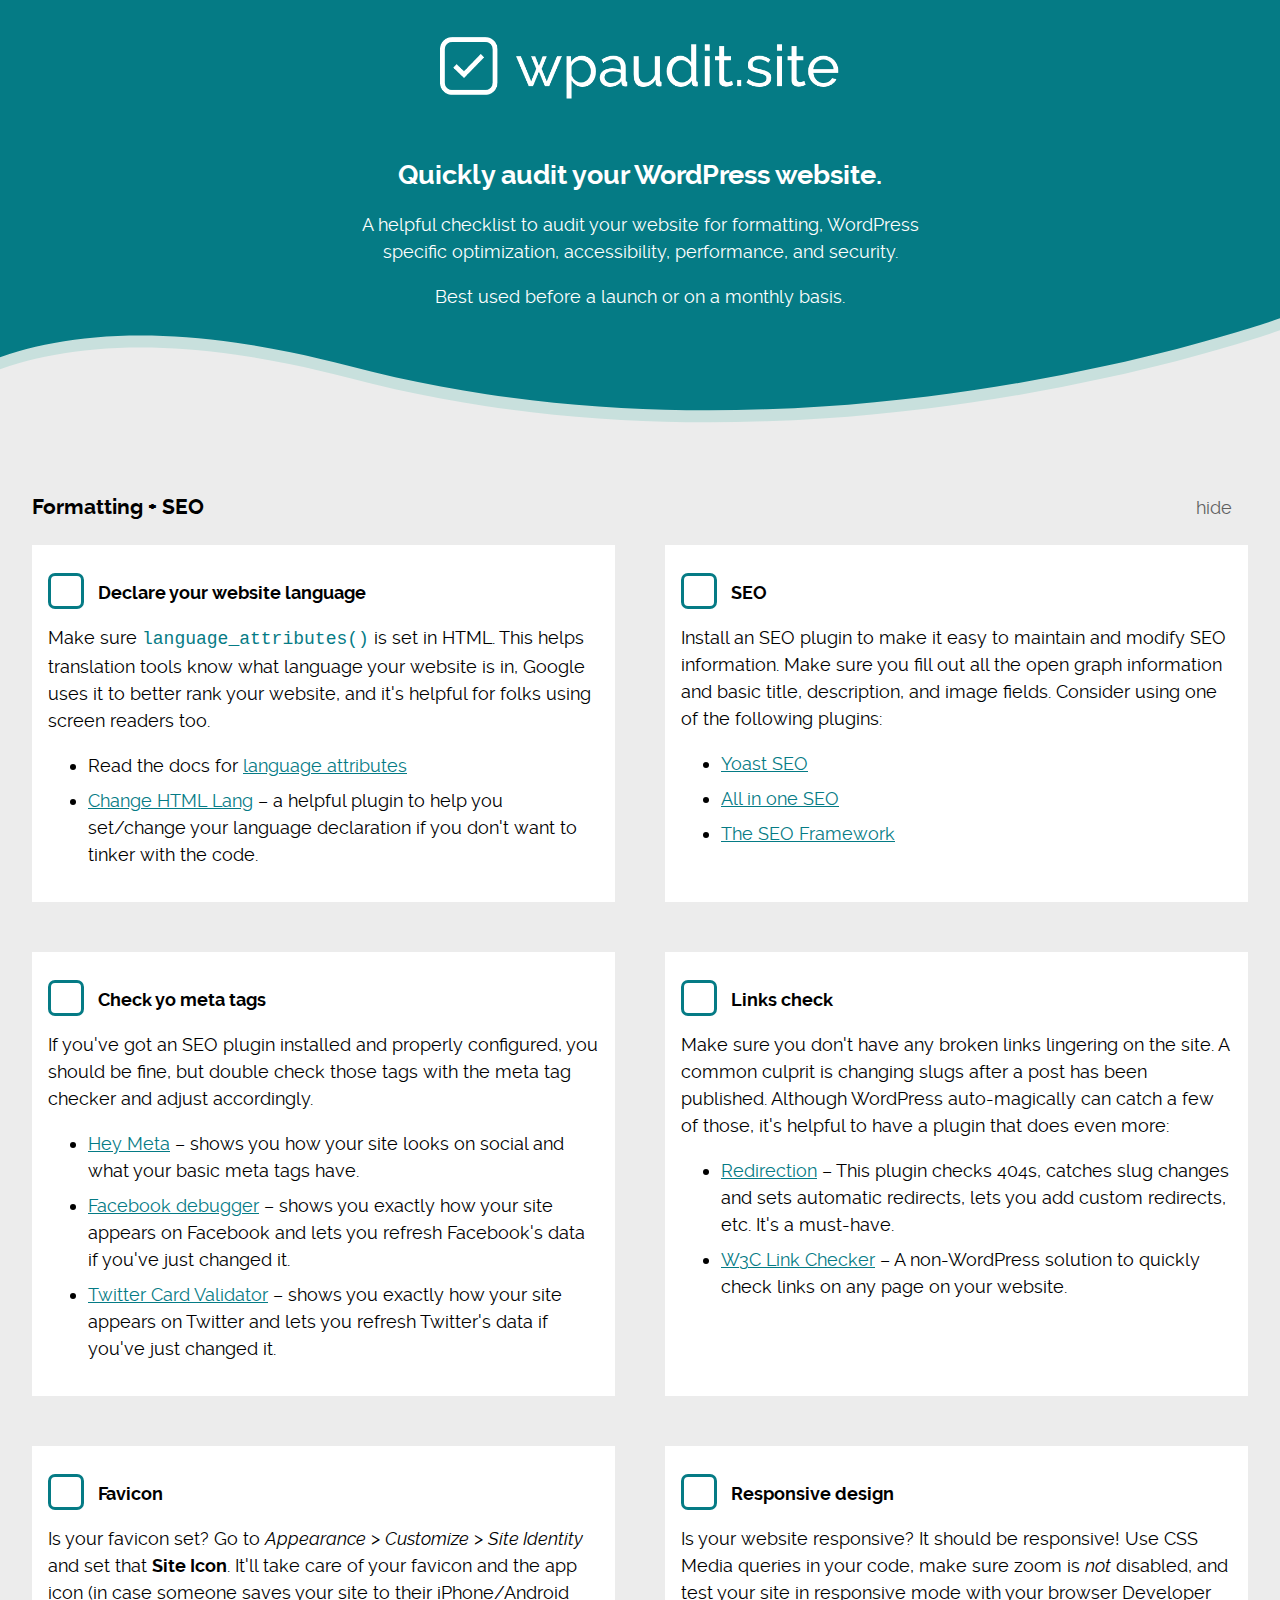
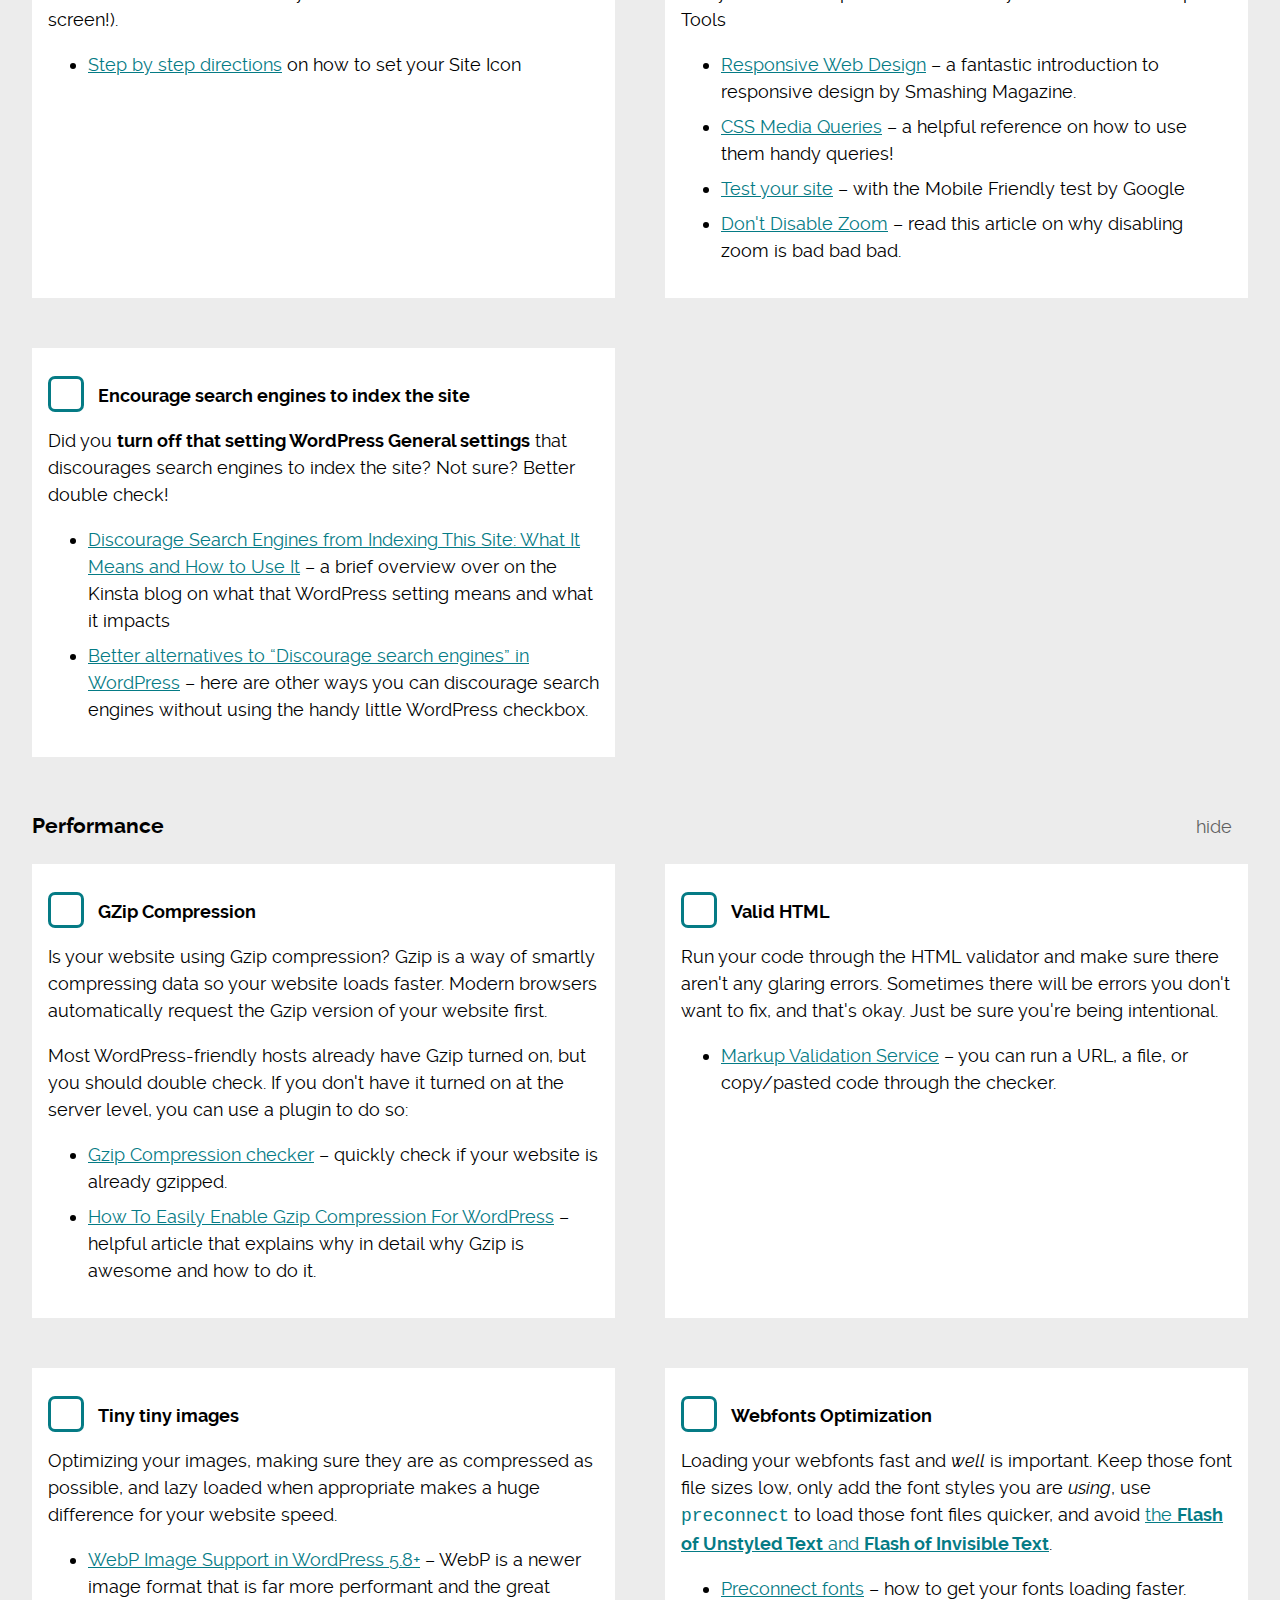
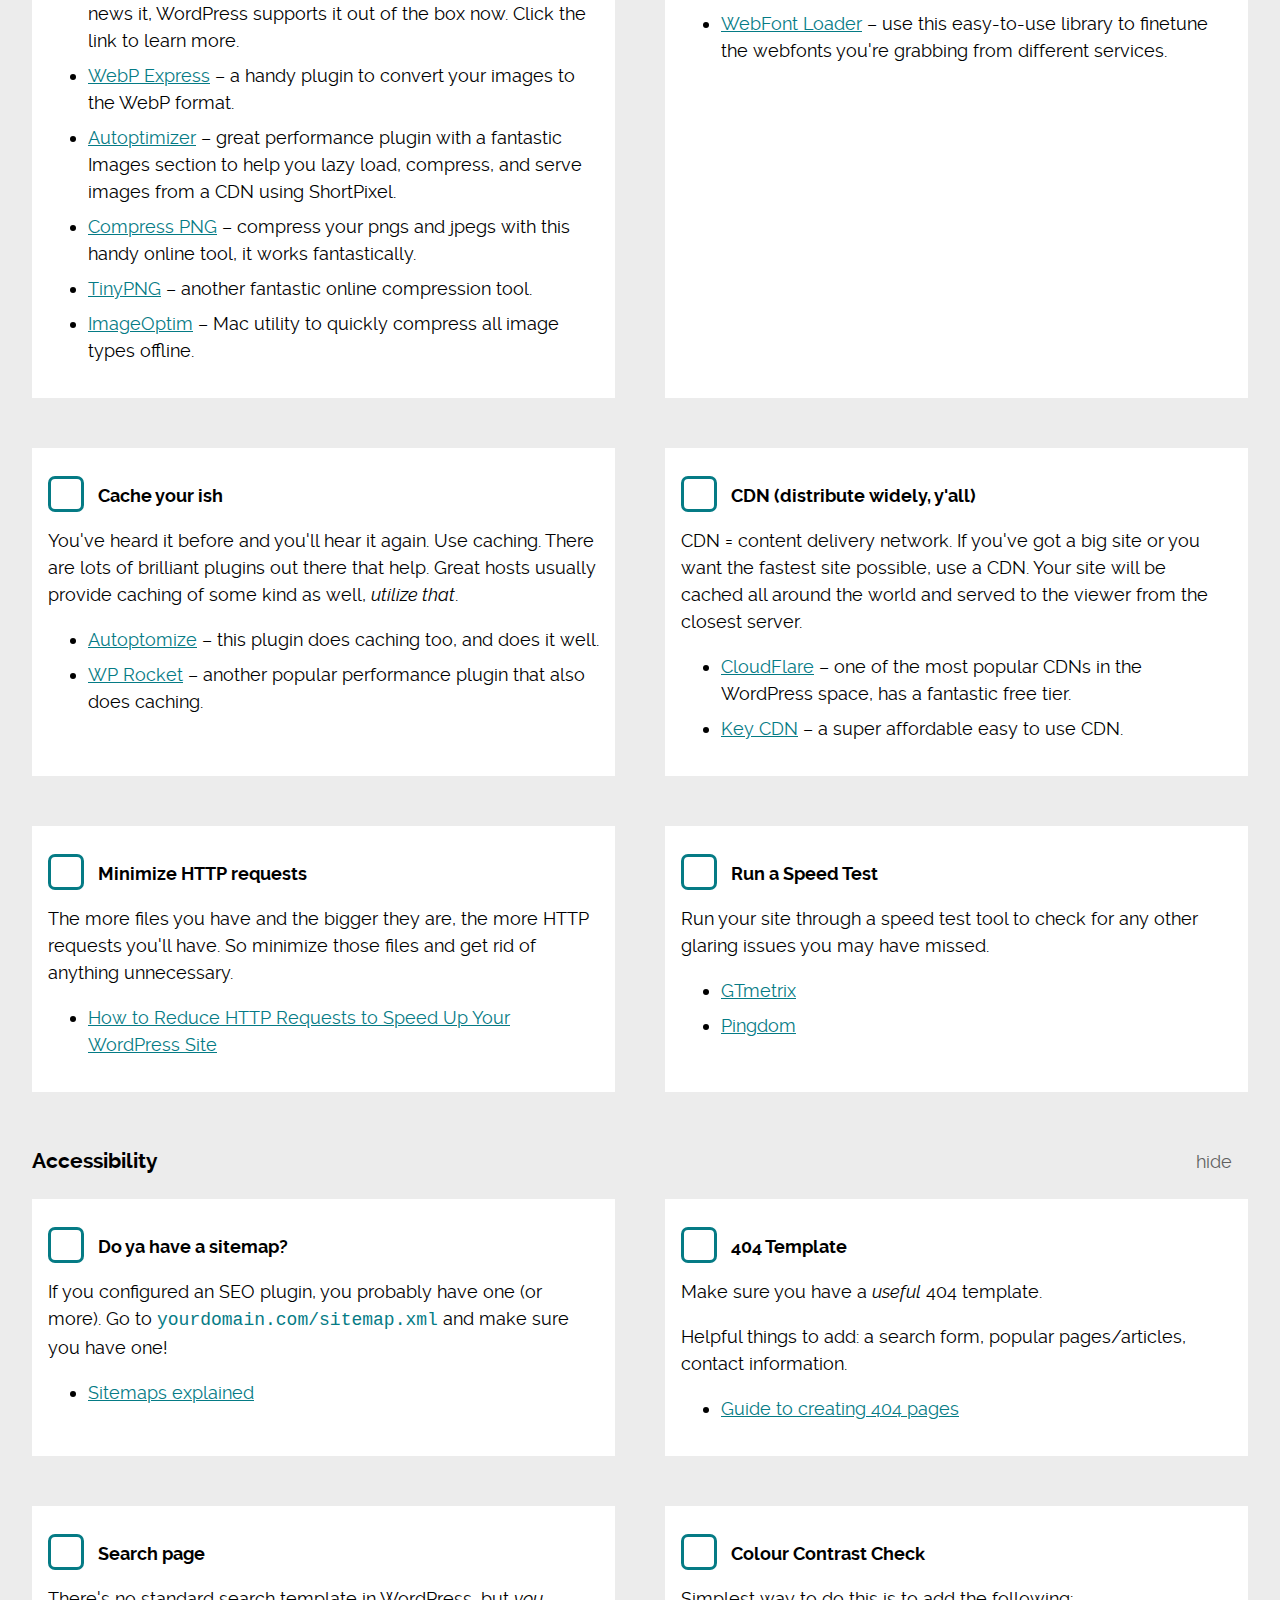
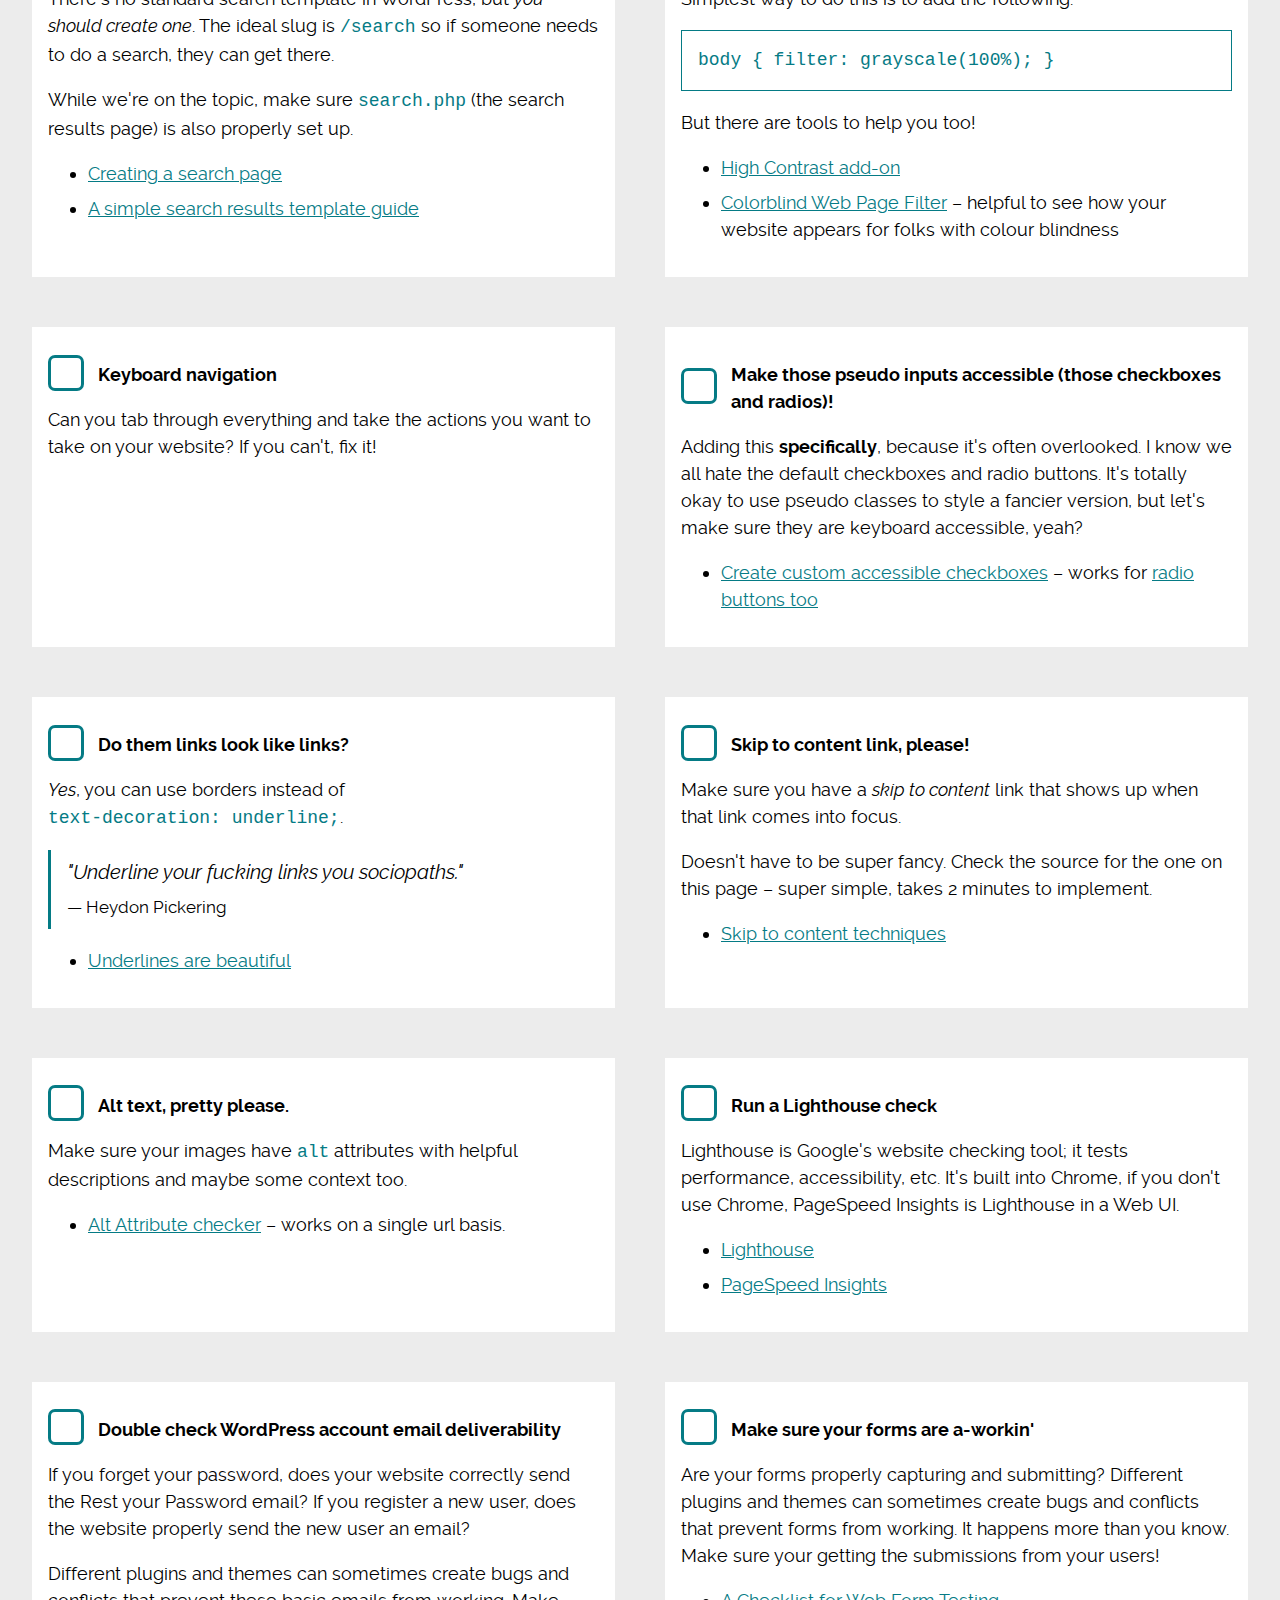
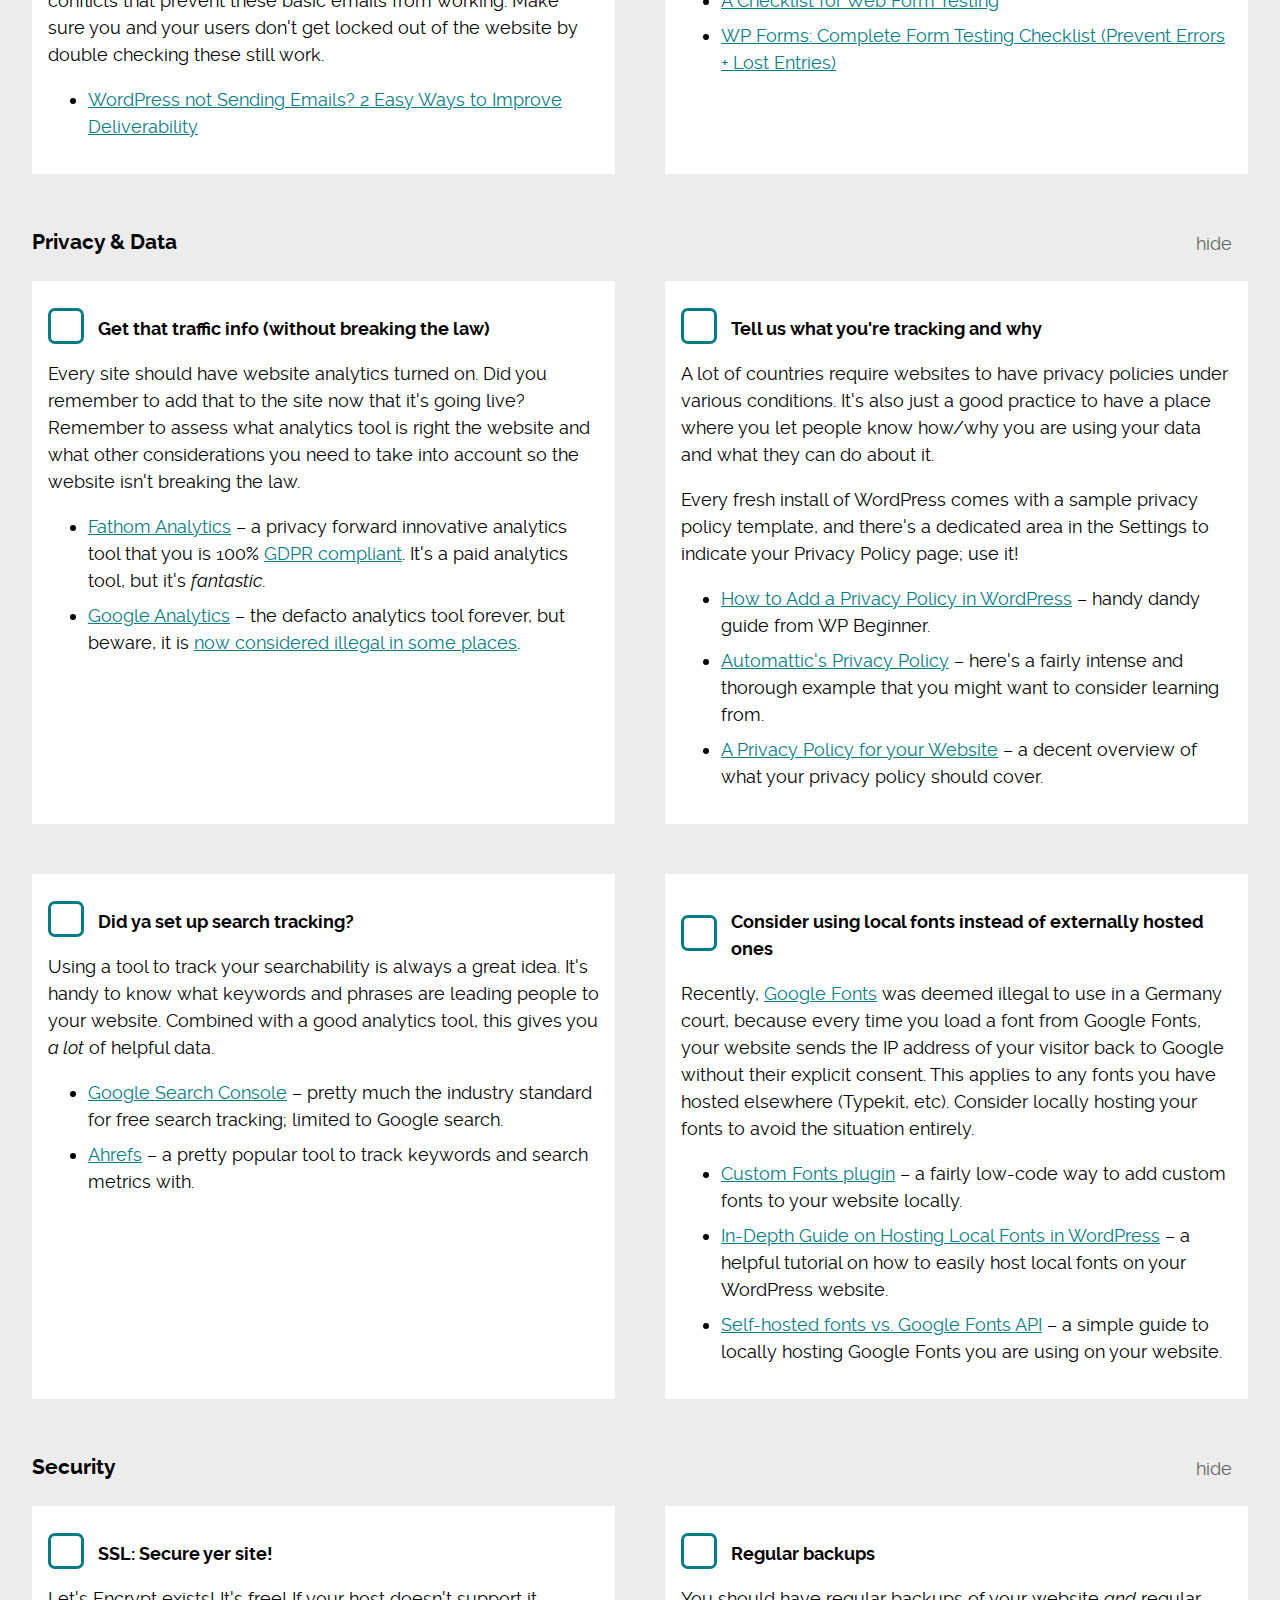
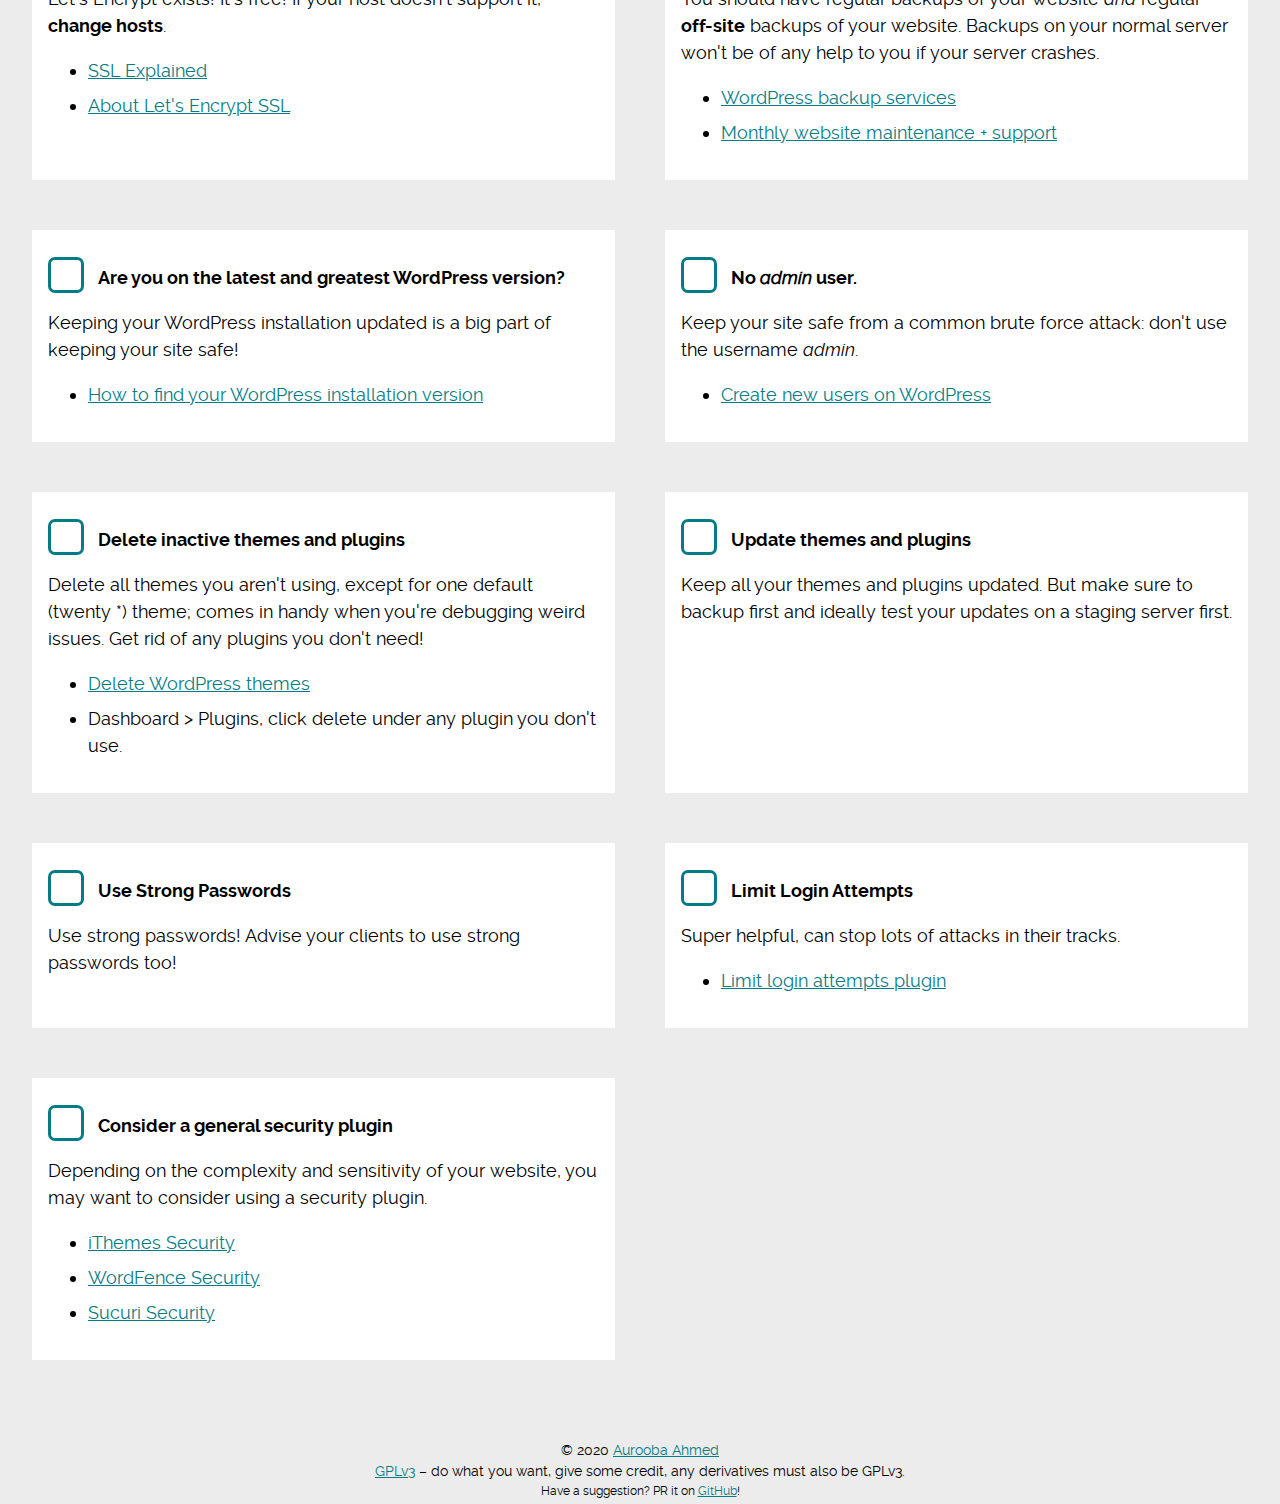
==== commit 5a92b343: "update heading to be more descriptive" ====
--- a/index.html
+++ b/index.html
@@ -393,7 +393,7 @@
 			<article class="checklist-item">
 				<input id="checkboxes" type="checkbox">
 				<label for="checkboxes" class="tickoff"><span role="heading" aria-level="4">Make those pseudo inputs
-						accessible!</span></label>
+						accessible (those checkboxes and radios)!</span></label>
 				<p>Adding this <strong>specifically</strong>, because it's often overlooked. I know we all hate the
 					default checkboxes and radio buttons. It's totally okay to use pseudo classes to style a fancier
 					version, but let's make sure they are keyboard accessible, yeah?</p>
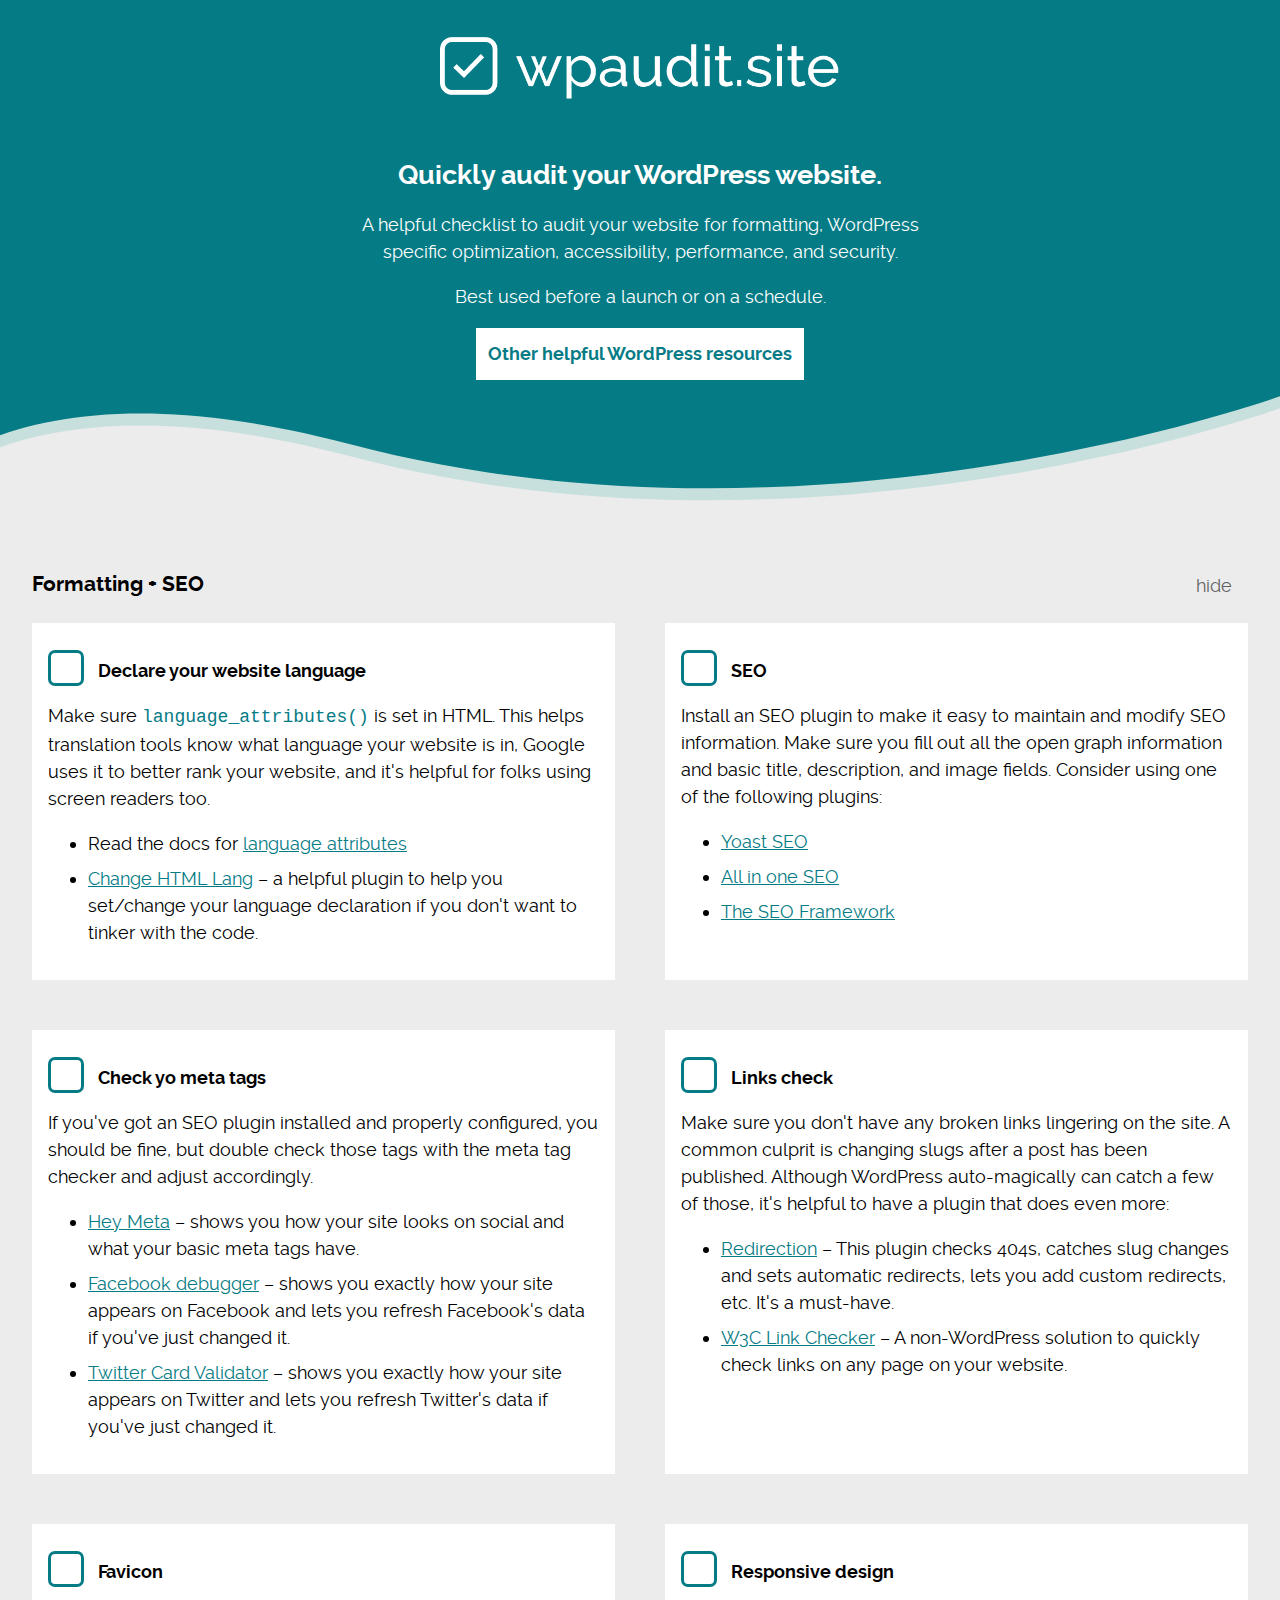
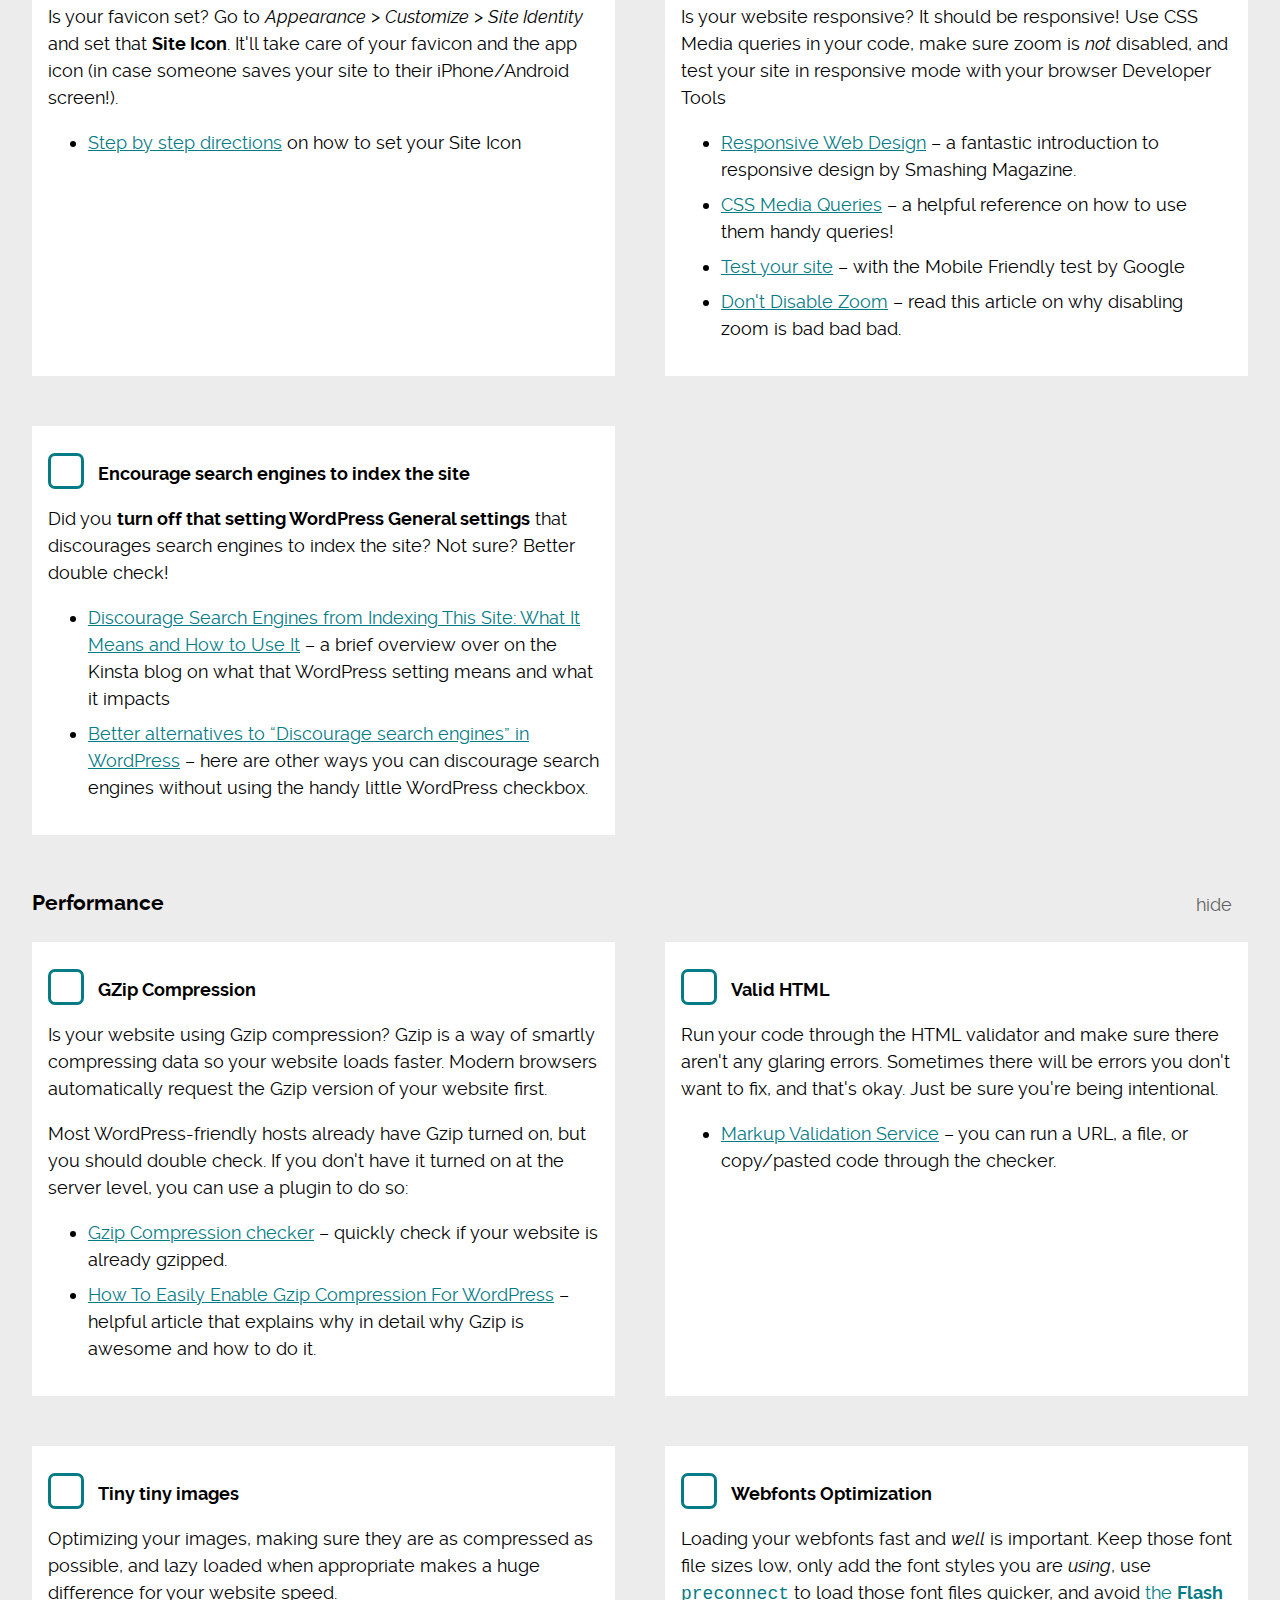
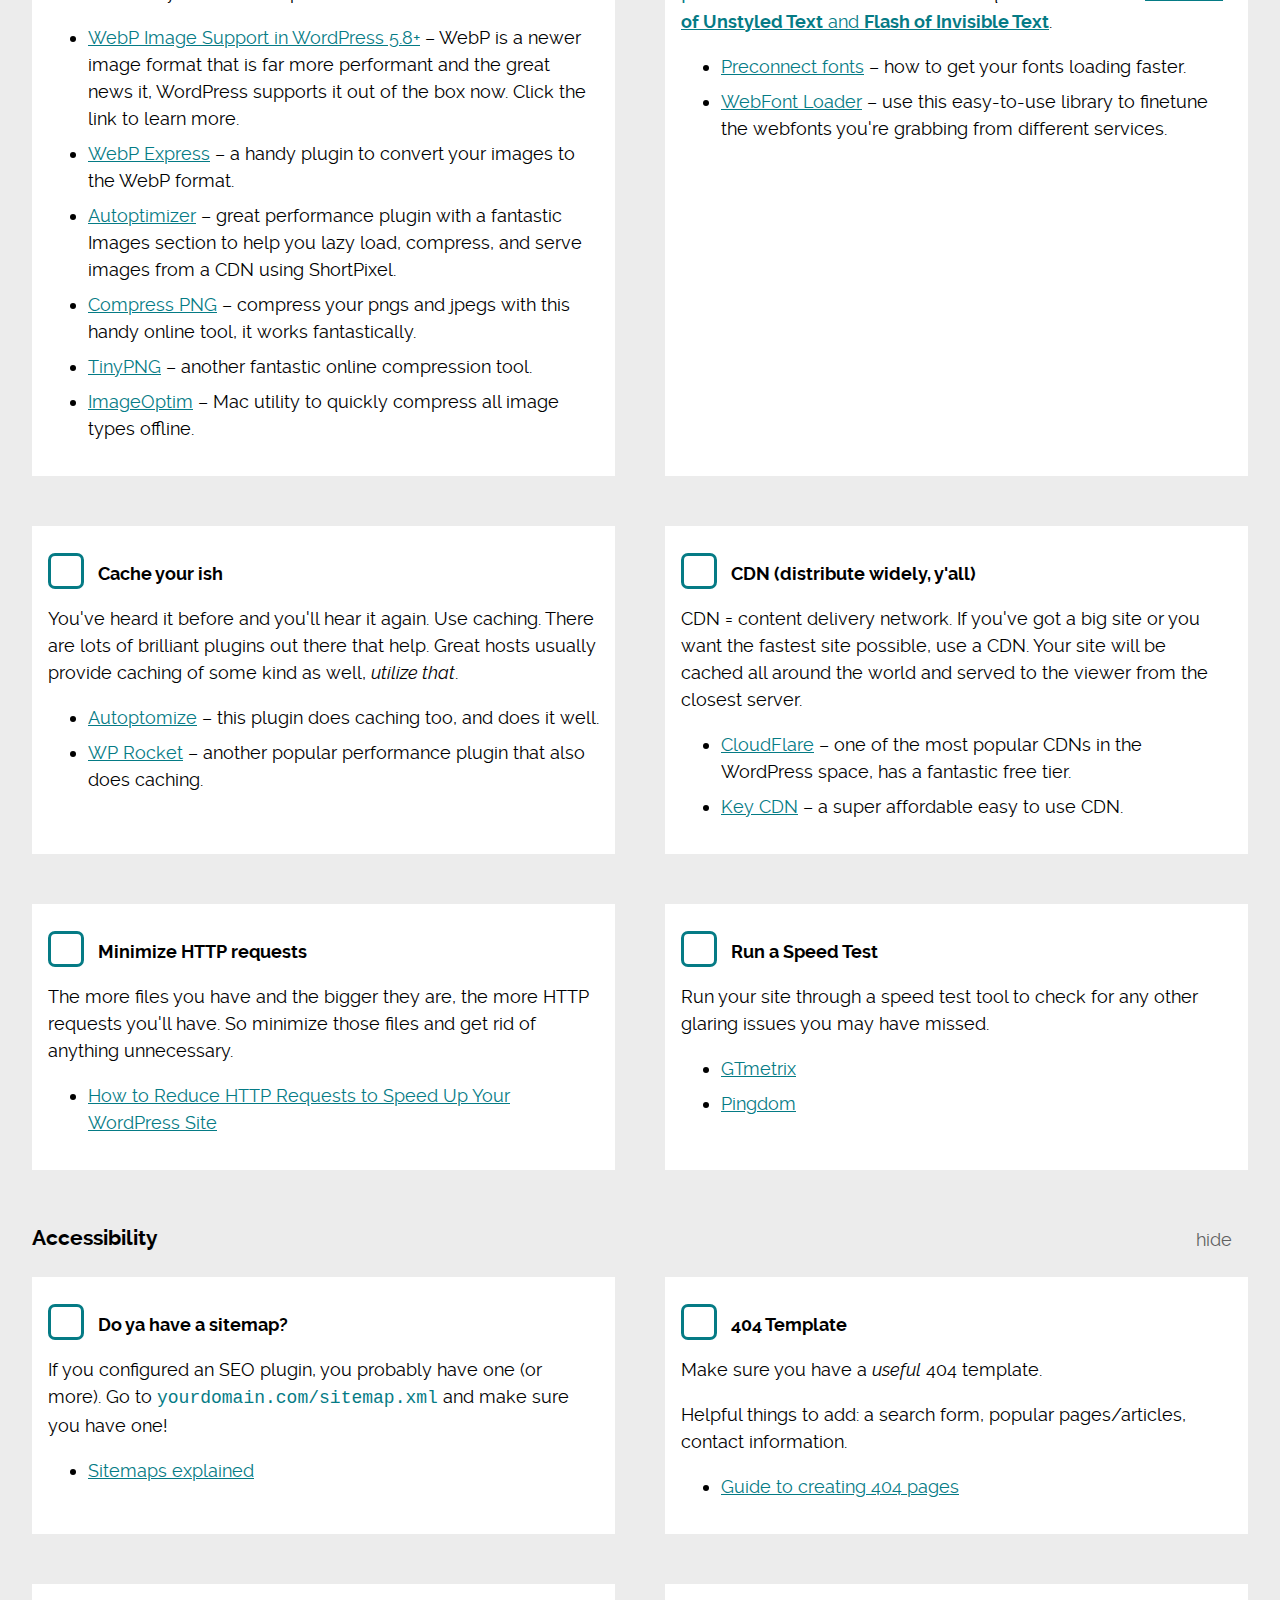
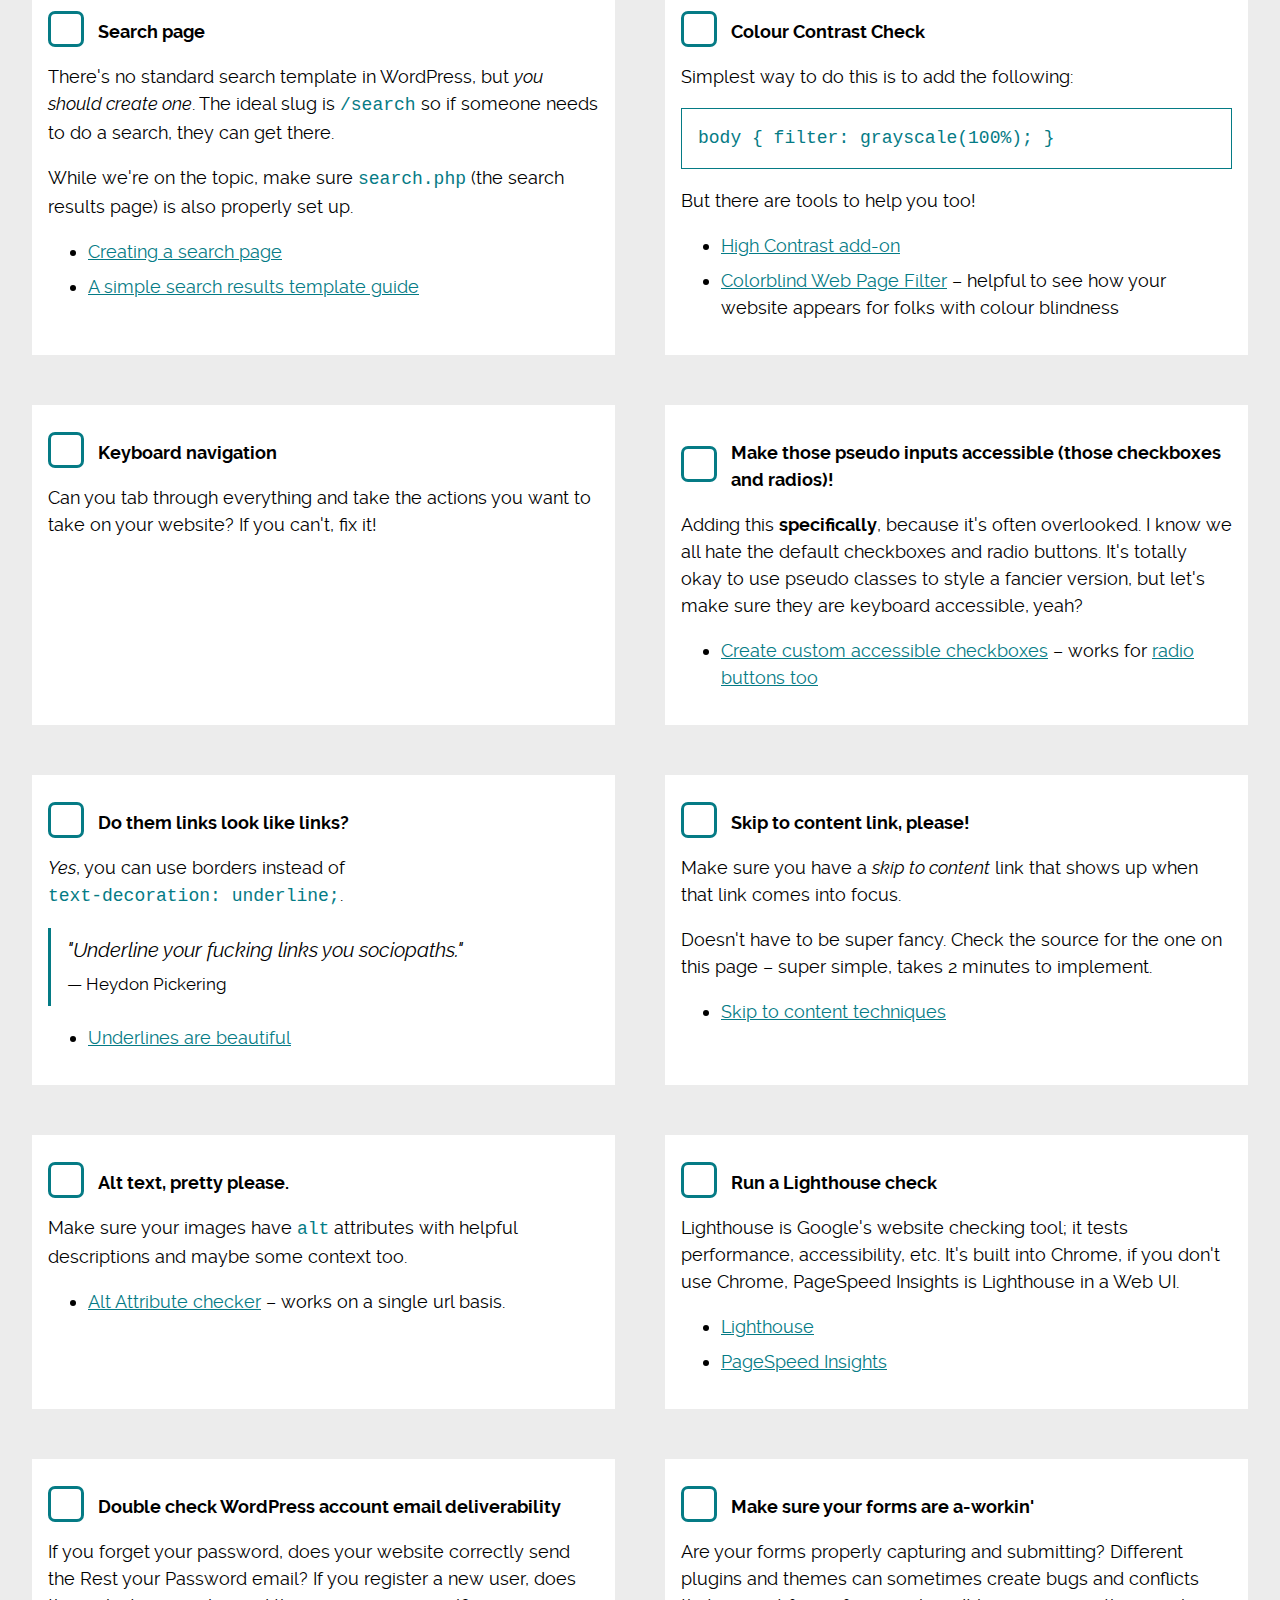
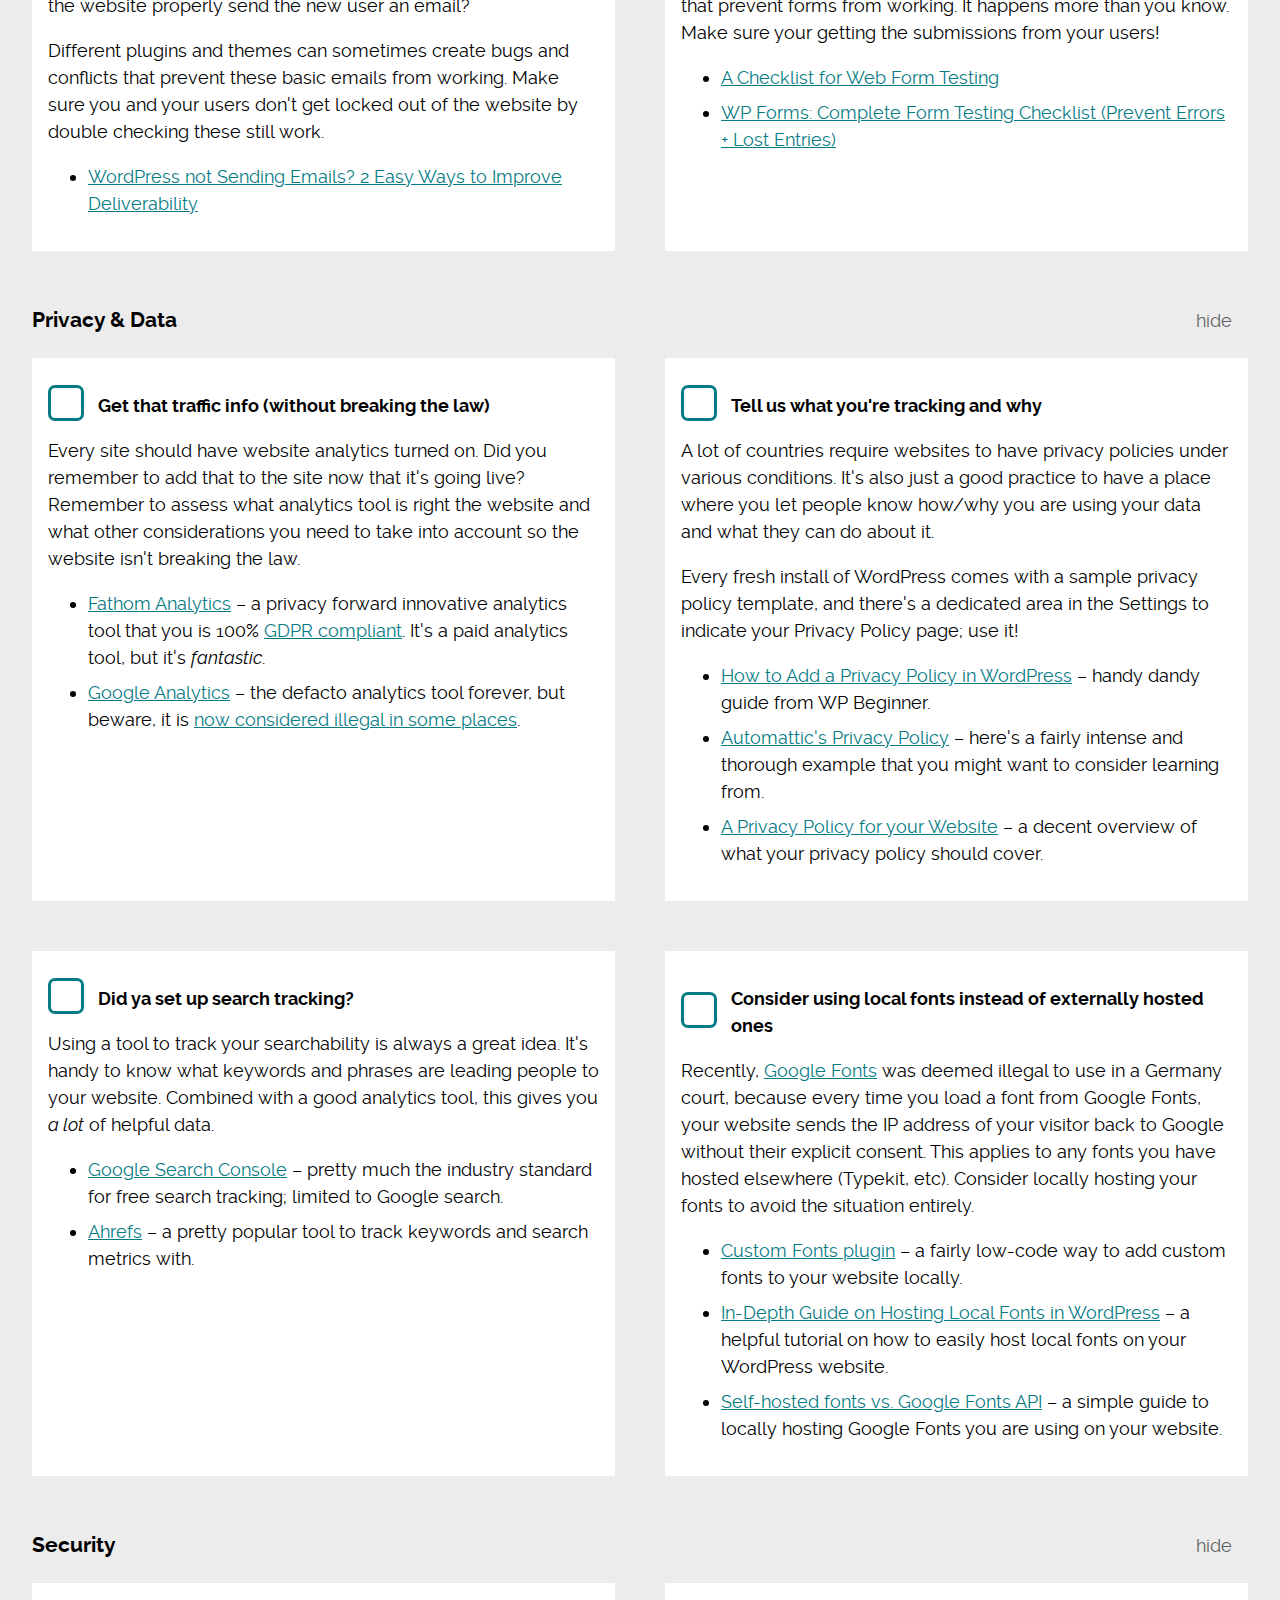
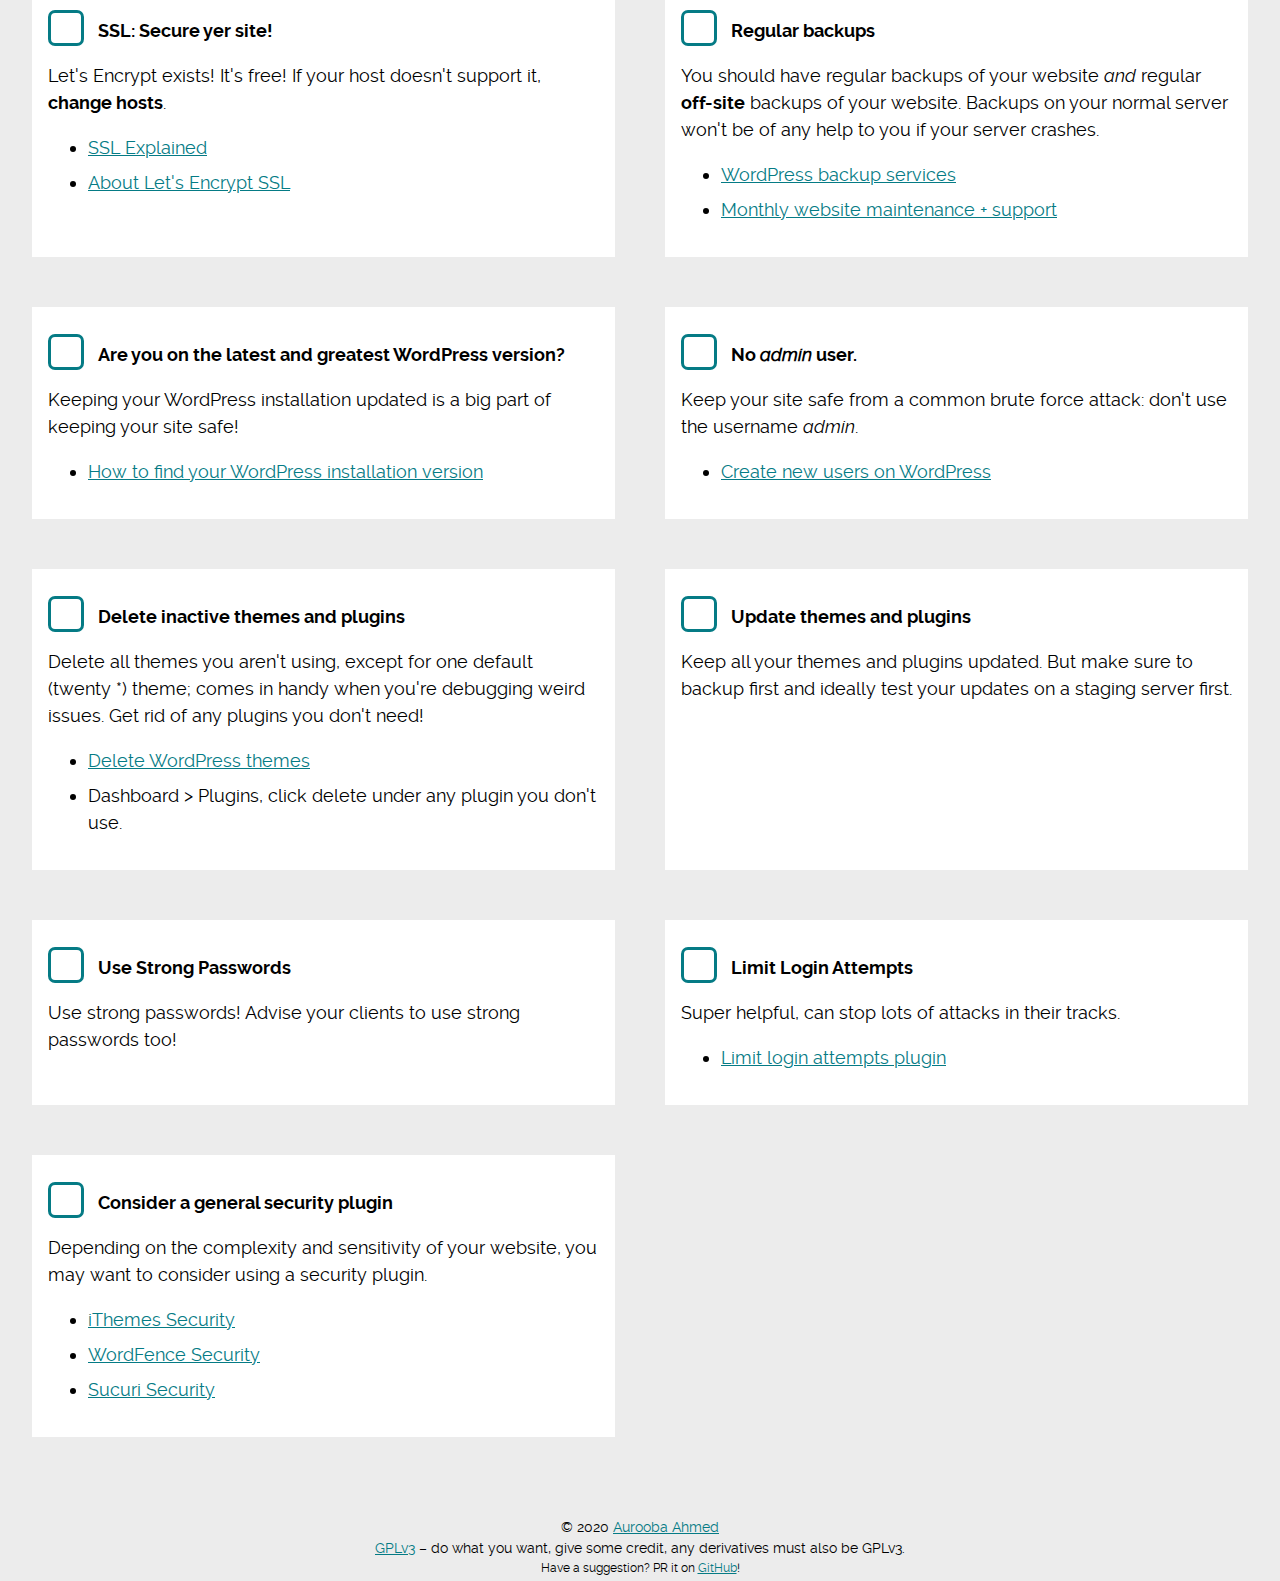
==== commit e67b6402: "Add link to wphelpers.dev" ====
--- a/index.html
+++ b/index.html
@@ -46,8 +46,9 @@
 			<h2>Quickly audit your WordPress website.</h2>
 			<p>A helpful checklist to audit your website for formatting, WordPress specific optimization, accessibility,
 				performance, and security.</p>
-			<p>Best used before a launch or on a monthly basis.</p>
+			<p>Best used before a launch or on a schedule.</p>
 			<!-- <div class="button-wrapper"><a href="/audit" class="button">Or I can do it for you.</a></div> -->
+			<div class="button-wrapper"><a href="https://wphelpers.dev/?utm_campaign=wpaudit.site&utm_source=wpaudit.site&utm_medium=button" class="button">Other helpful WordPress resources</a></div>
 		</article>
 	</header>
 
@@ -724,12 +725,12 @@
 	<script src="https://cdn.usefathom.com/script.js" site="PKKAQXIH" defer></script>
 	<!-- / Fathom -->
 	<div>
-		<script
+		<!-- <script
 			src="https://cdn.purpleads.io/agent.js?publisherId=65a93d54f7daee46bbb12a3d700971d5:67356a074906d0b974bba73b3f28b6bdd32f525adde52de5ed0fe46ded2aff0a71576f03f83ed71823b051fc4b771ebf50099042abfea71b32fa035212610f5b"
-			data-pa-tag async></script>
+			data-pa-tag async></script> -->
 	</div>
-	<script src="https://cdn.purpleads.io/load.js" id="purpleads-client"
-		data-publisher="20004146243229626238cf9442907c82:4ac6920d590adb997e50232a0e9390cc53bff7ceaa055e06eee476a6432837d3785cd4cafcfd15a90229bef52417e6f722796e6b81c70153d17cf38e89ada0cc"></script>
+	<!-- <script src="https://cdn.purpleads.io/load.js" id="purpleads-client"
+		data-publisher="20004146243229626238cf9442907c82:4ac6920d590adb997e50232a0e9390cc53bff7ceaa055e06eee476a6432837d3785cd4cafcfd15a90229bef52417e6f722796e6b81c70153d17cf38e89ada0cc"></script> -->
 </body>
 
 </html>
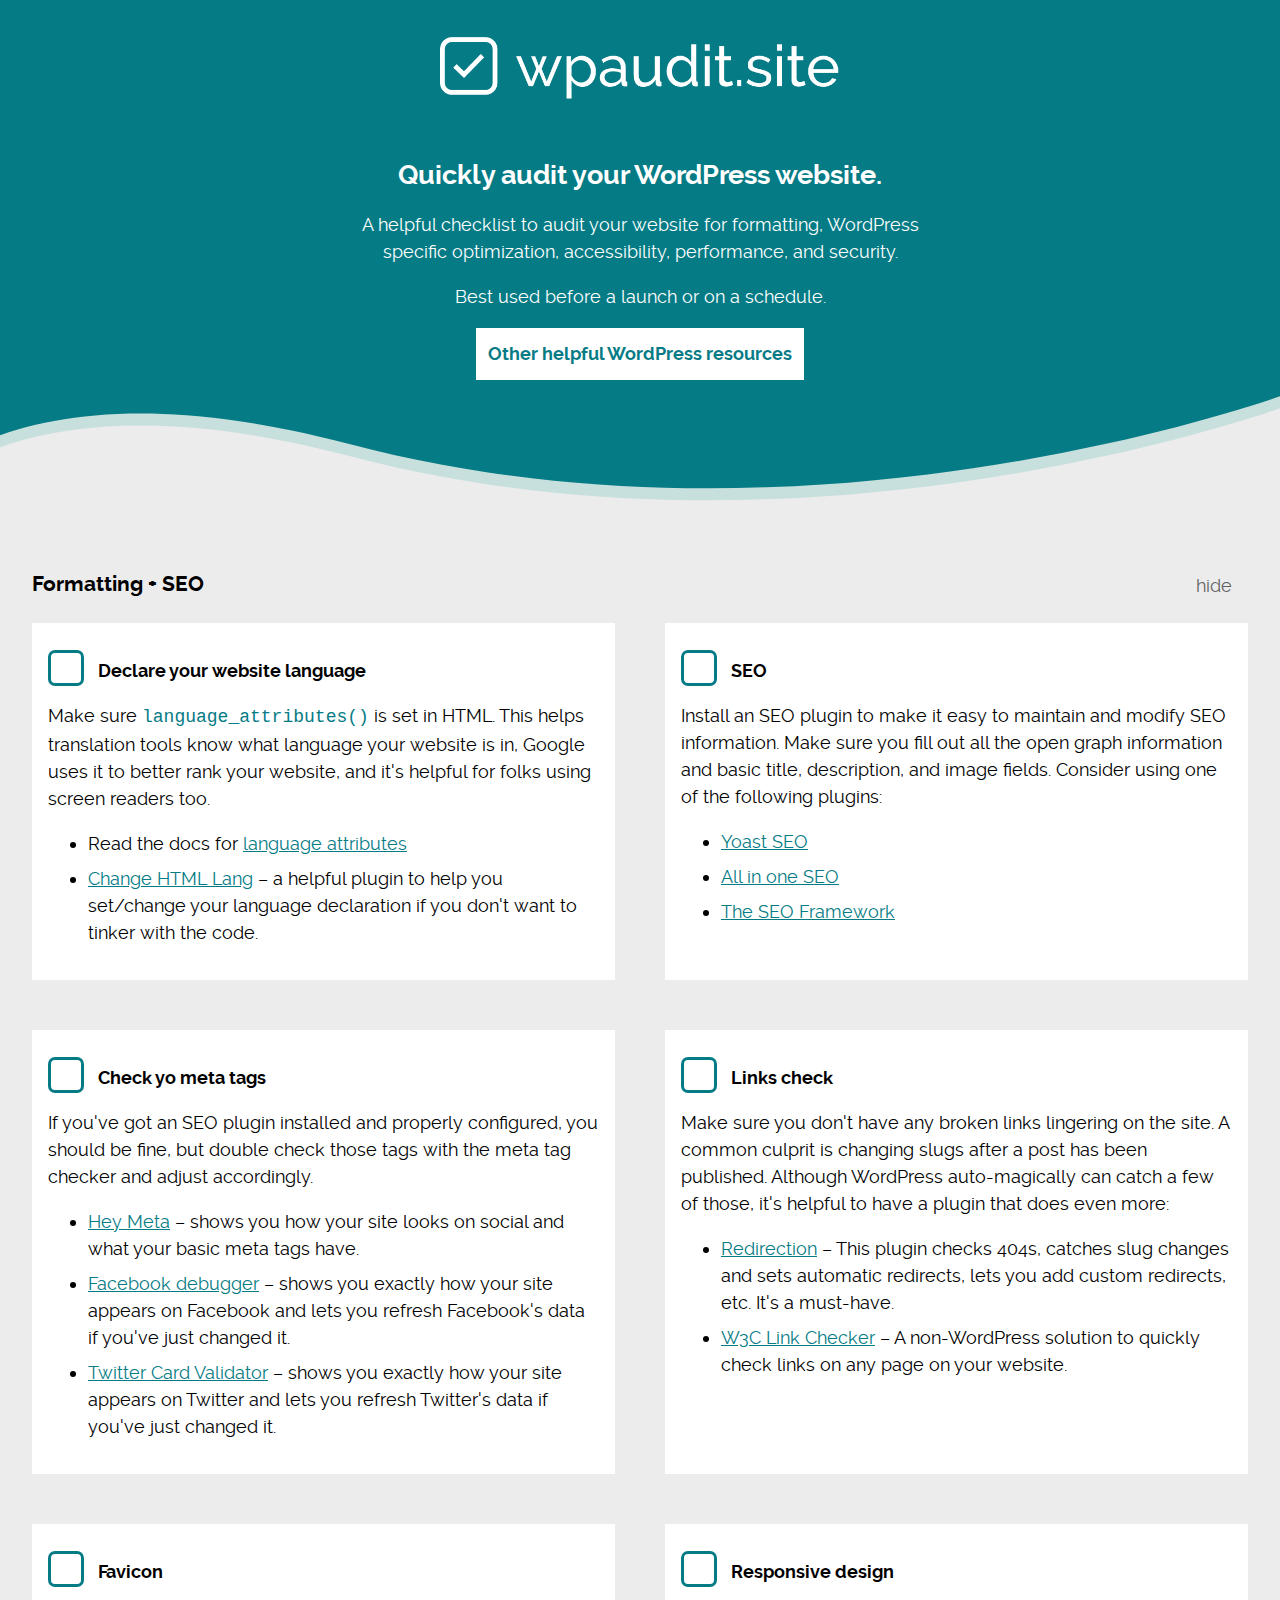
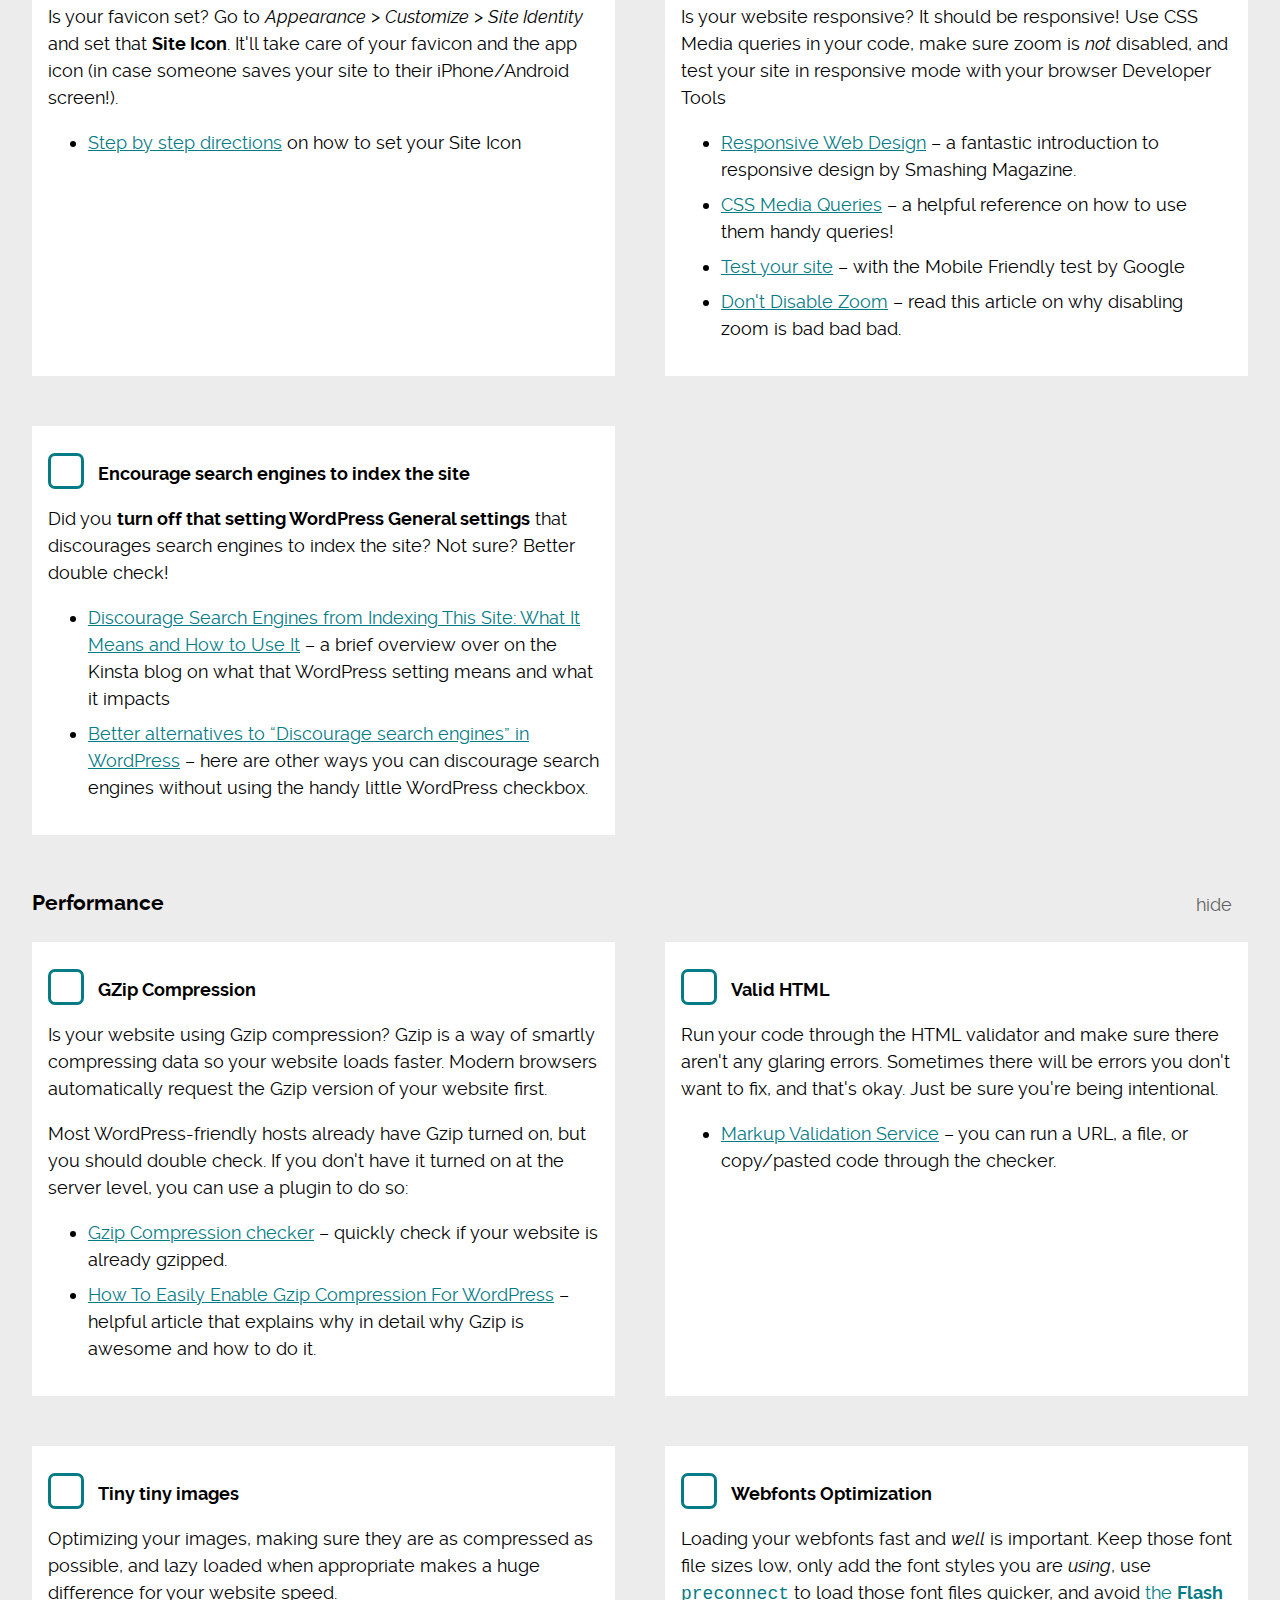
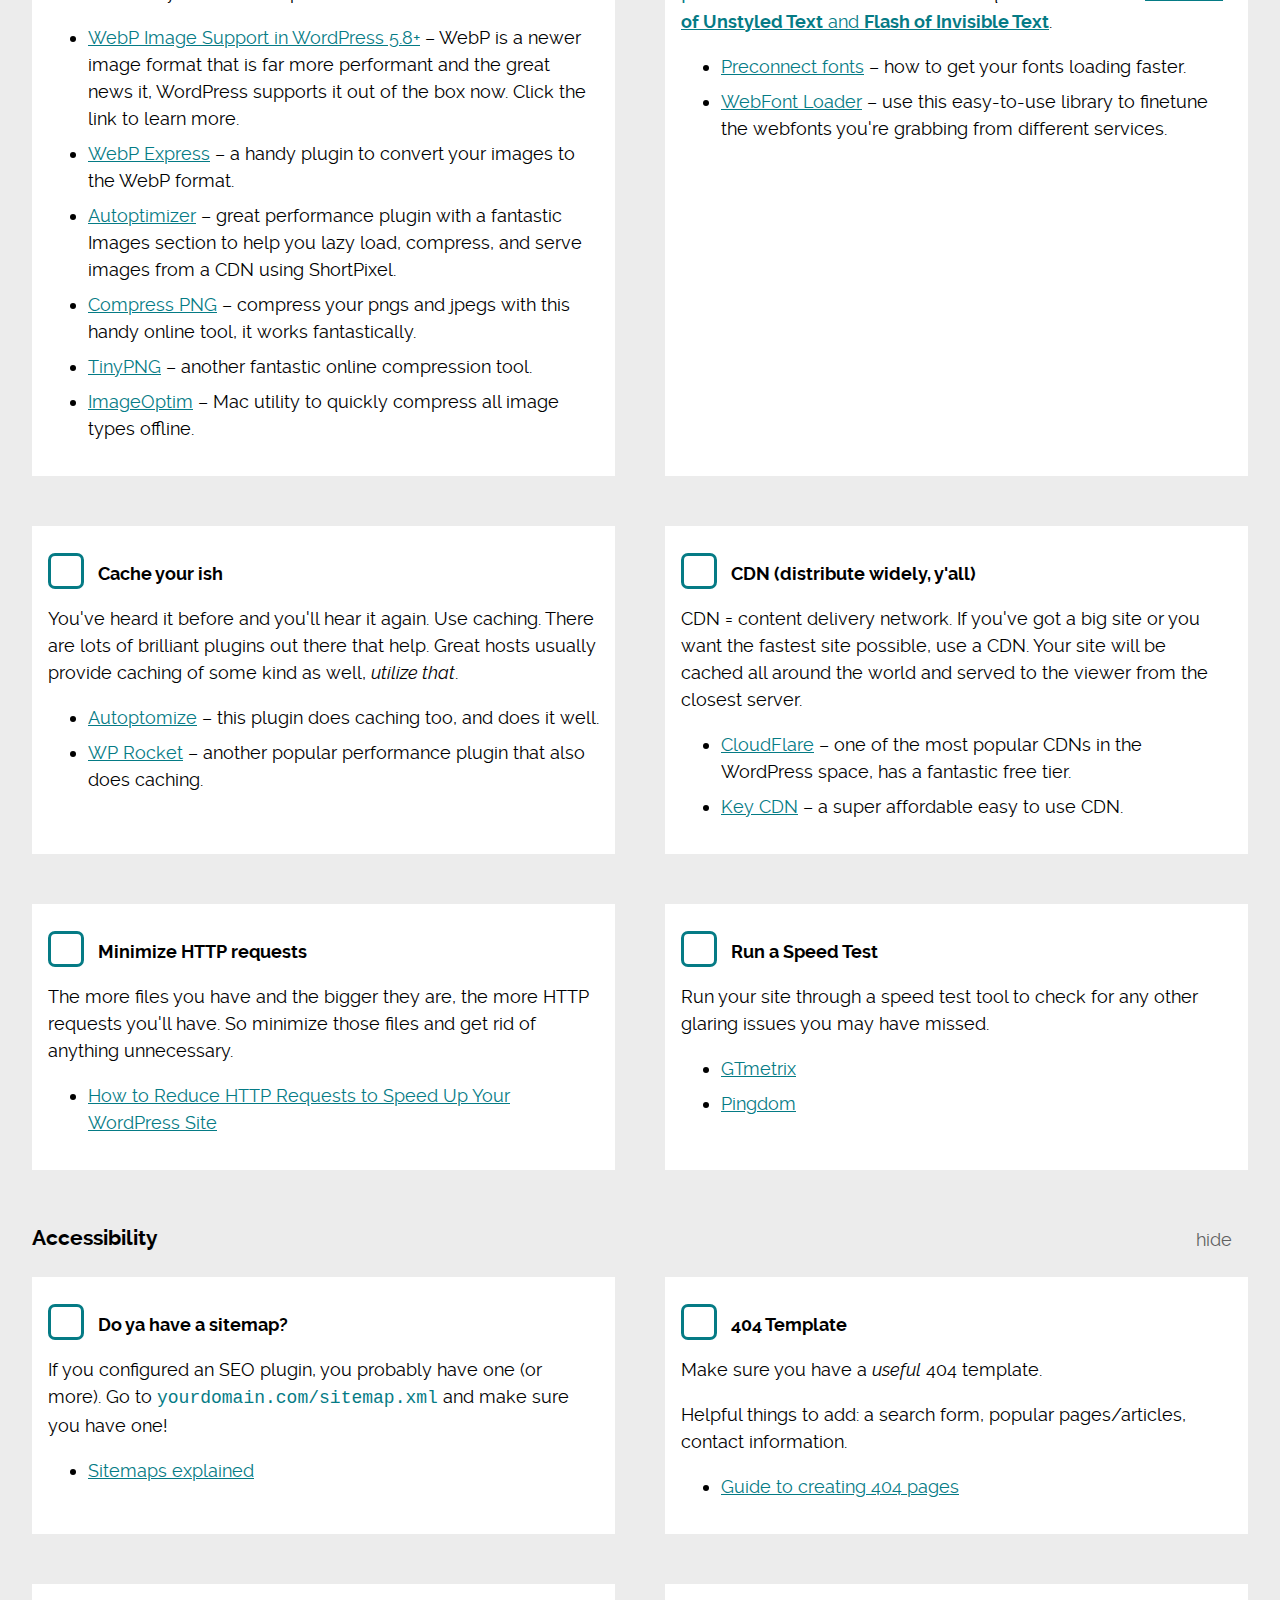
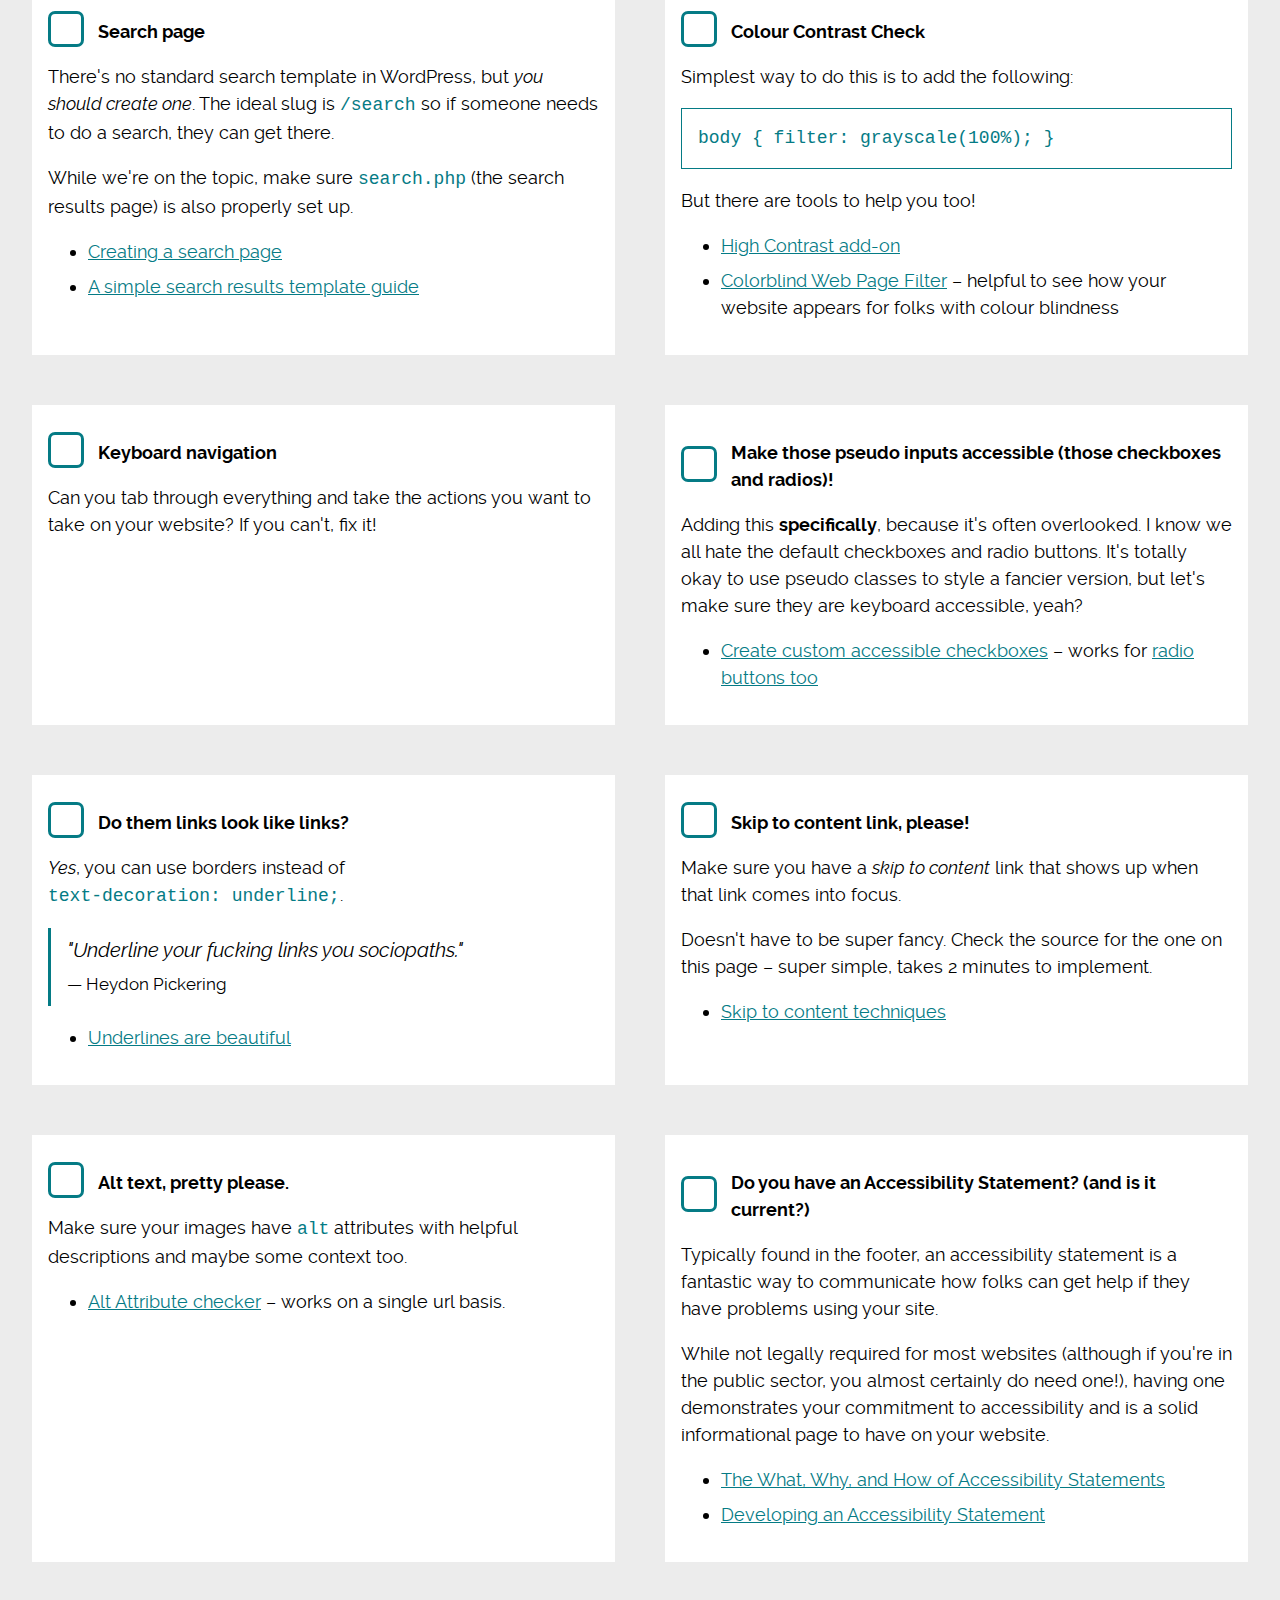
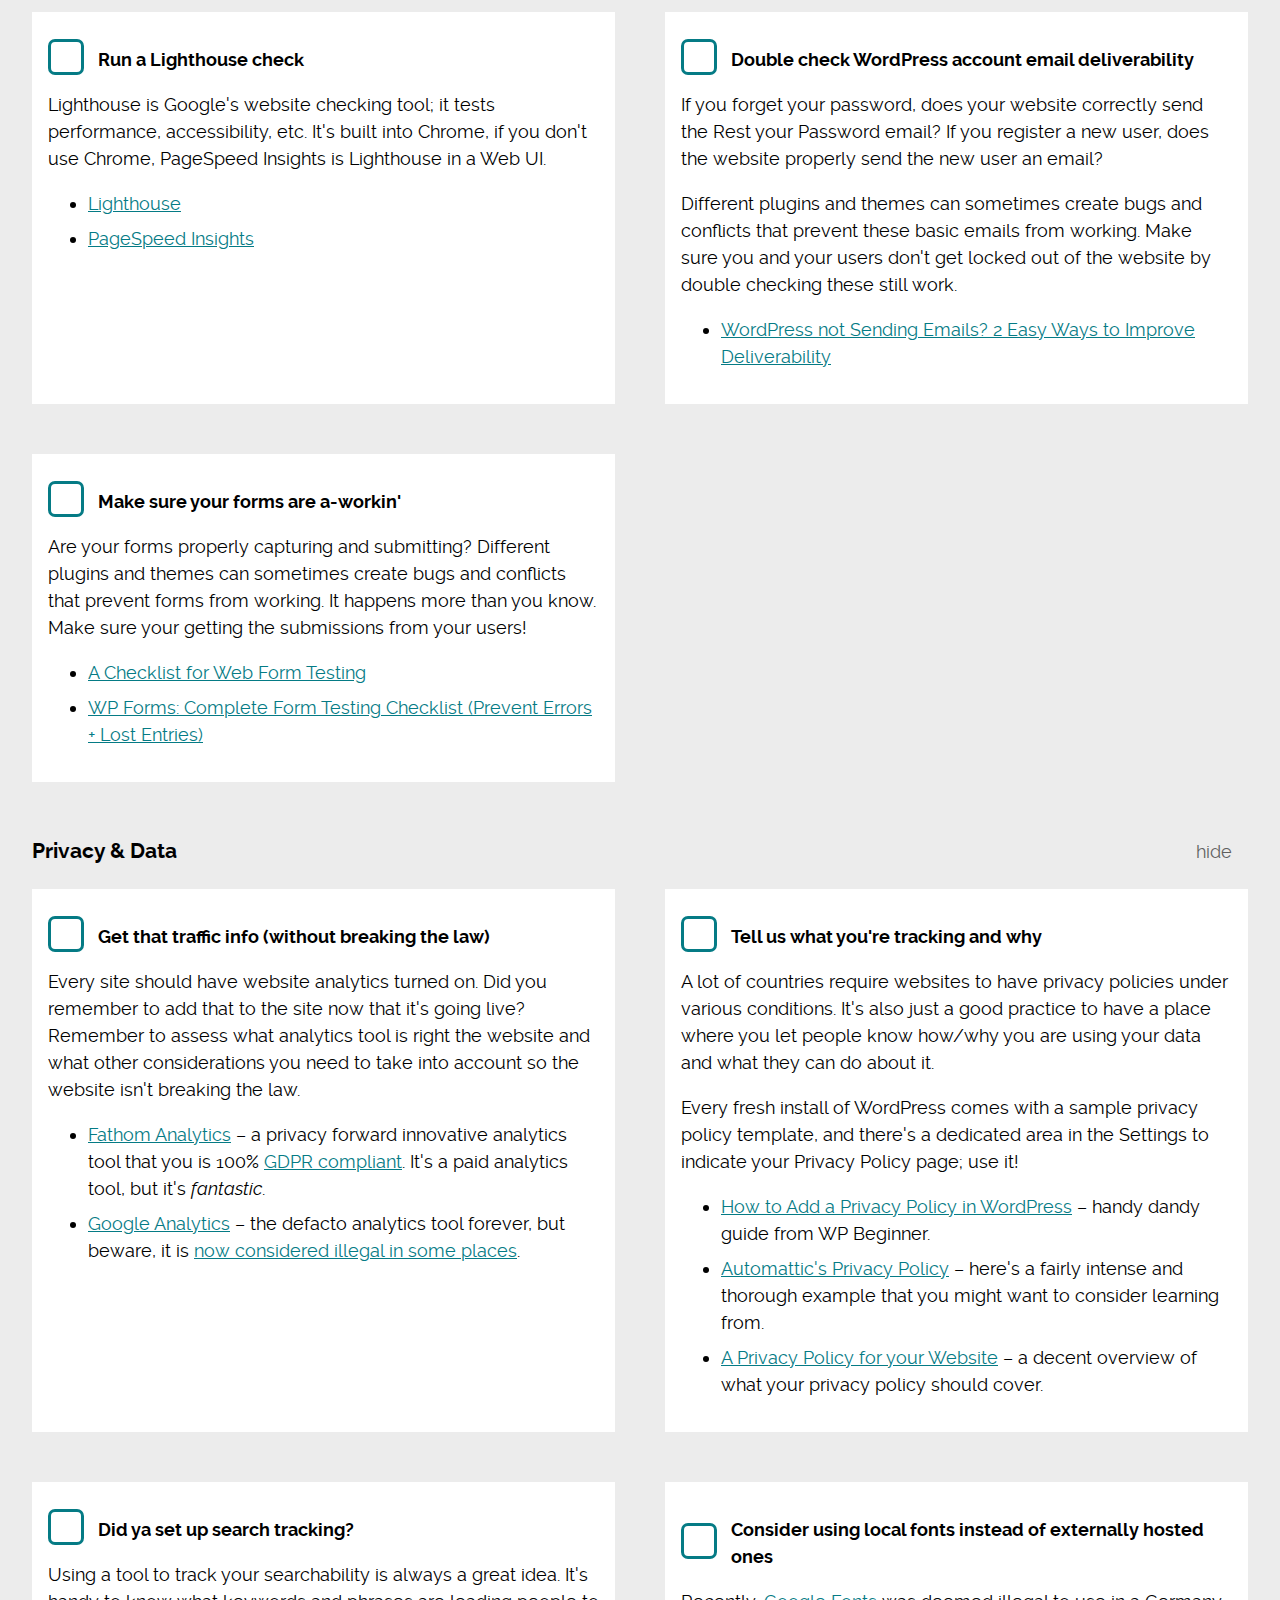
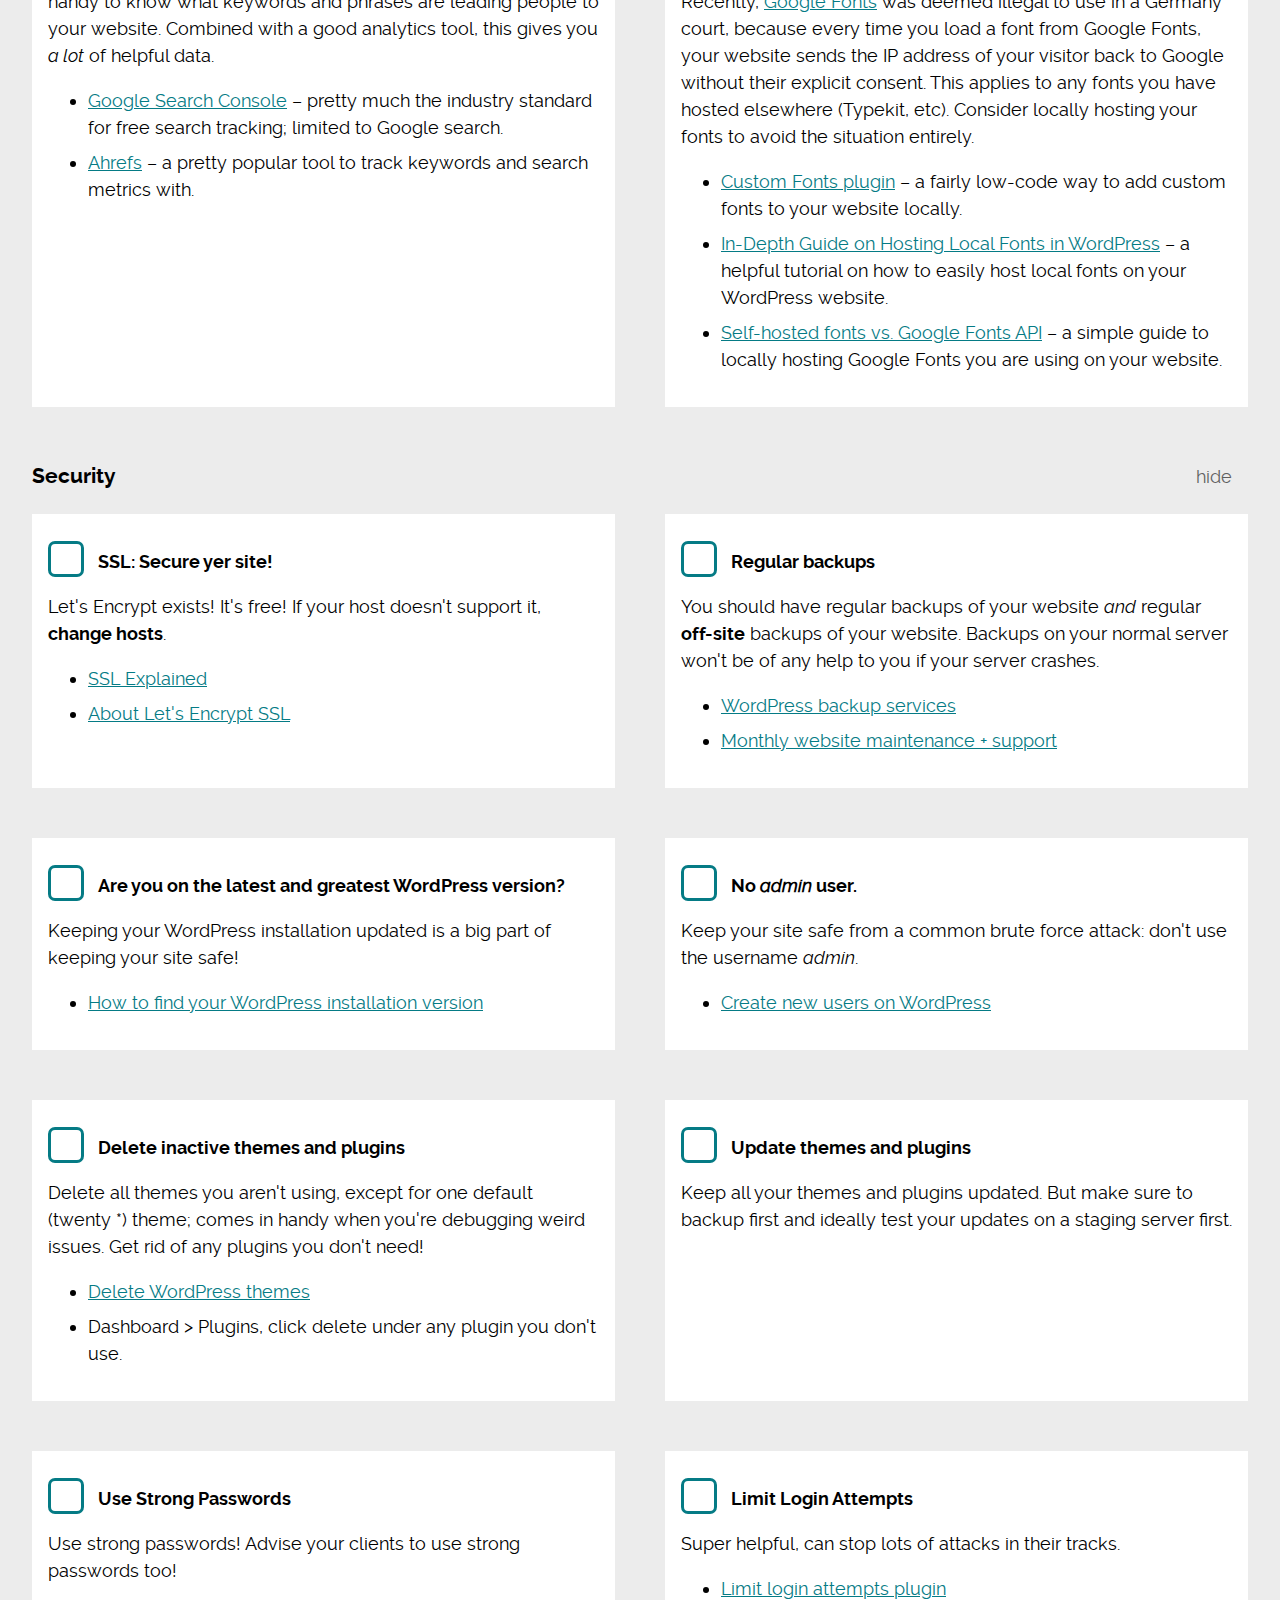
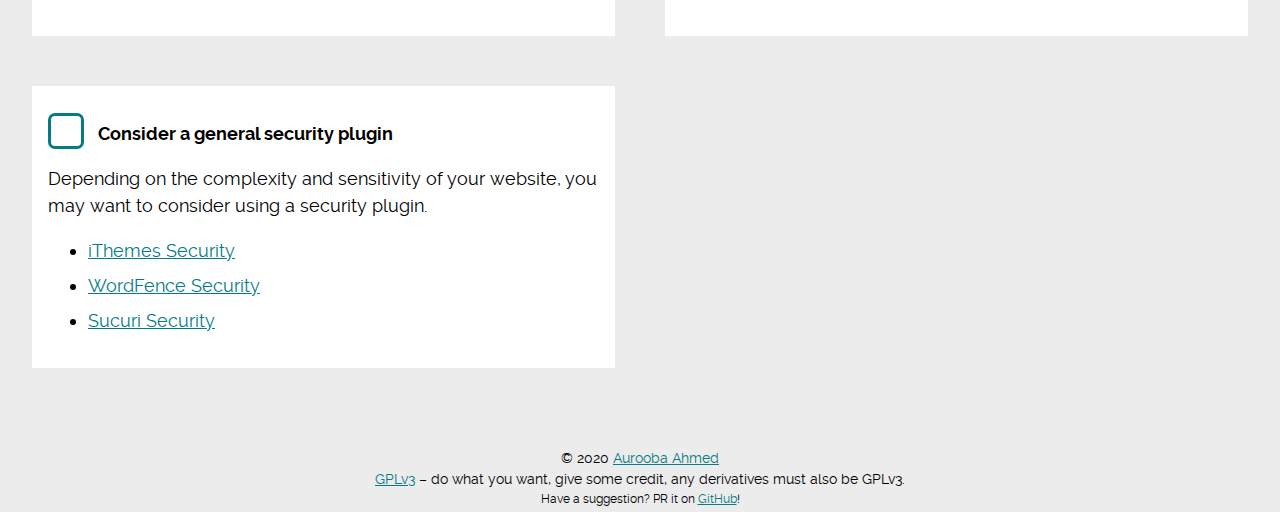
==== commit ea70e358: "closes #29 suggested by @courtneyr-dev" ====
--- a/index.html
+++ b/index.html
@@ -440,6 +440,16 @@
 				</ul>
 			</article>
 			<article class="checklist-item">
+				<input id="testforms" type="checkbox">
+				<label for="testforms" class="tickoff"><span role="heading" aria-level="4">Do you have an Accessibility Statement? (and is it current?)</span></label>
+				<p>Typically found in the footer, an accessibility statement is a fantastic way to communicate how folks can  get help if they have problems using your site.</p> <p>While not legally required for most websites (although if you're in the public sector, you almost certainly do need one!), having one demonstrates your commitment to accessibility and is a solid informational page to have on your website.</p>
+				<ul>
+					<li><a rel="noopener" target="_blank"
+							href="https://theadminbar.com/accessibility-weekly/the-what-why-and-how-of-accessibility-statements/">The What, Why, and How of Accessibility Statements</a></li>
+					<li><a rel="noopener" target="_blank" href="https://www.w3.org/WAI/planning/statements/">Developing an Accessibility Statement</a></li>
+				</ul>
+			</article>
+			<article class="checklist-item">
 				<input id="lighthouse" type="checkbox">
 				<label for="lighthouse" class="tickoff"><span role="heading" aria-level="4">Run a Lighthouse
 						check</span></label>
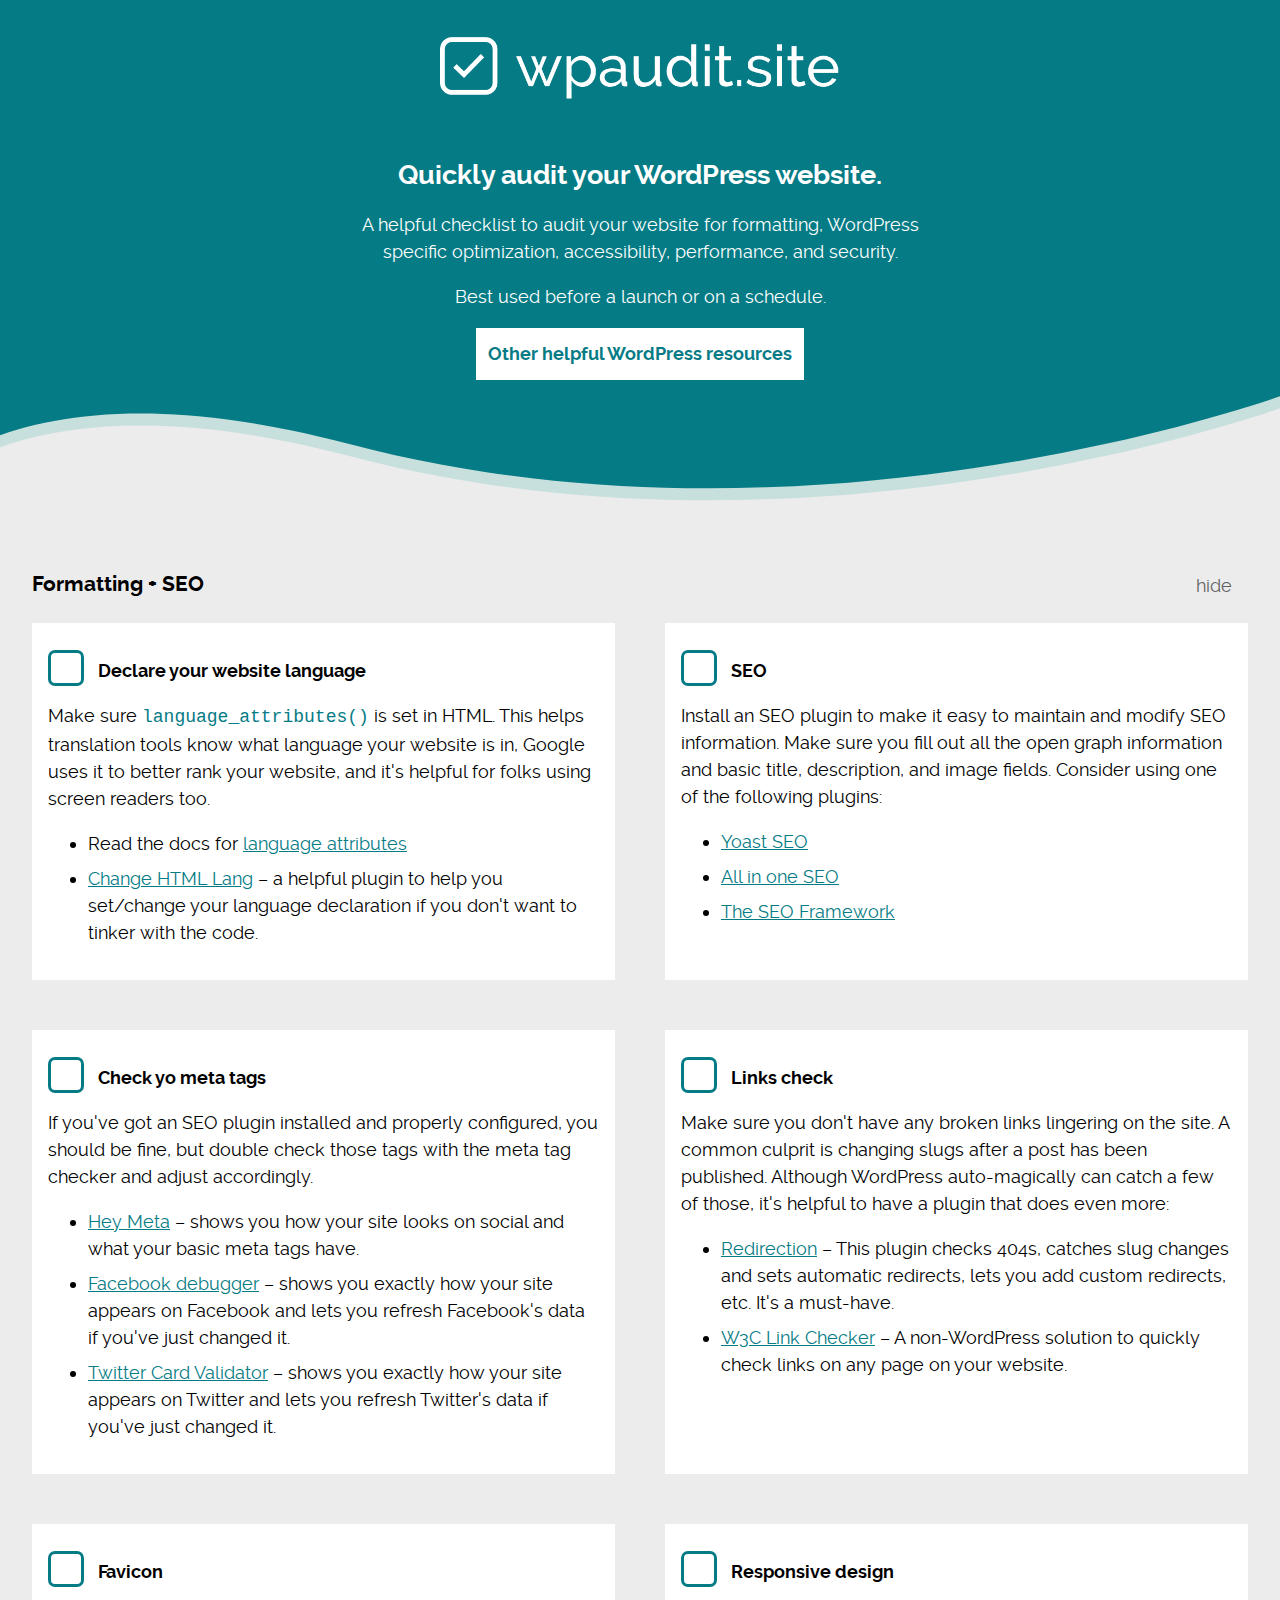
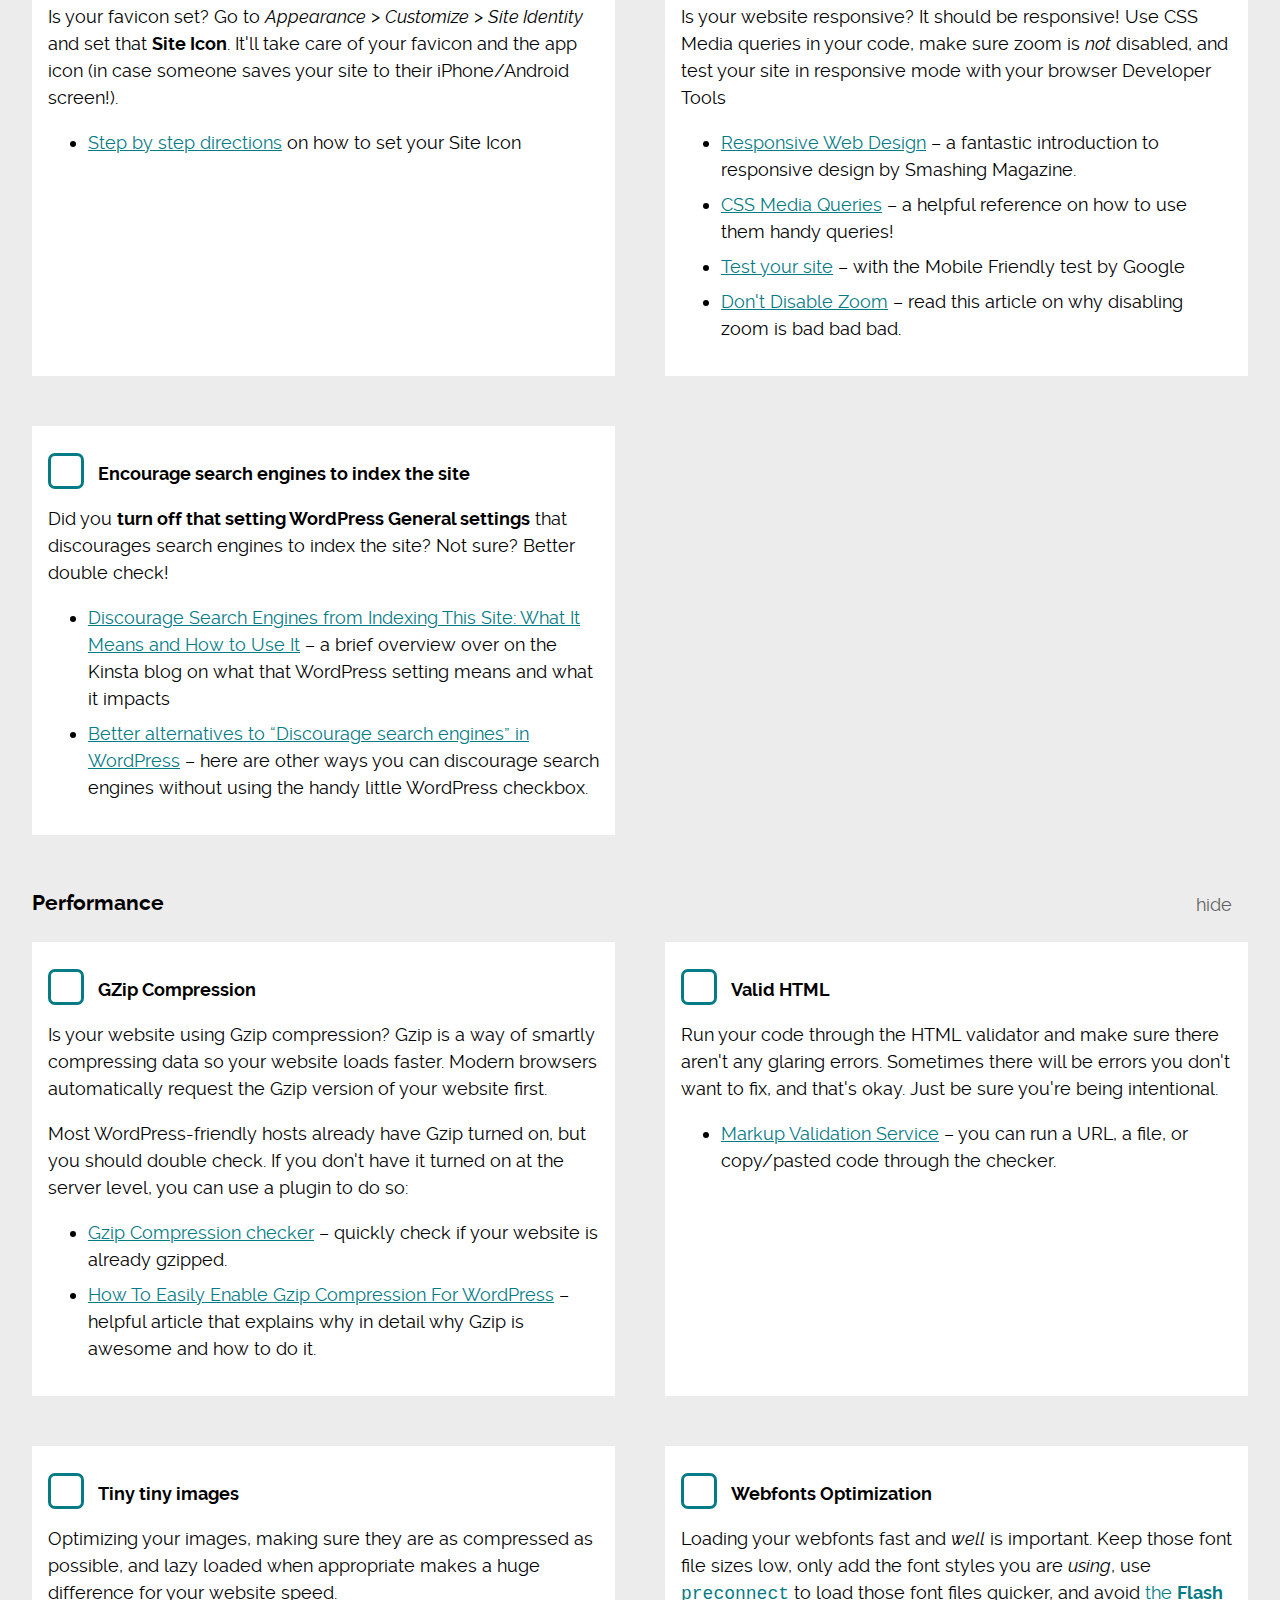
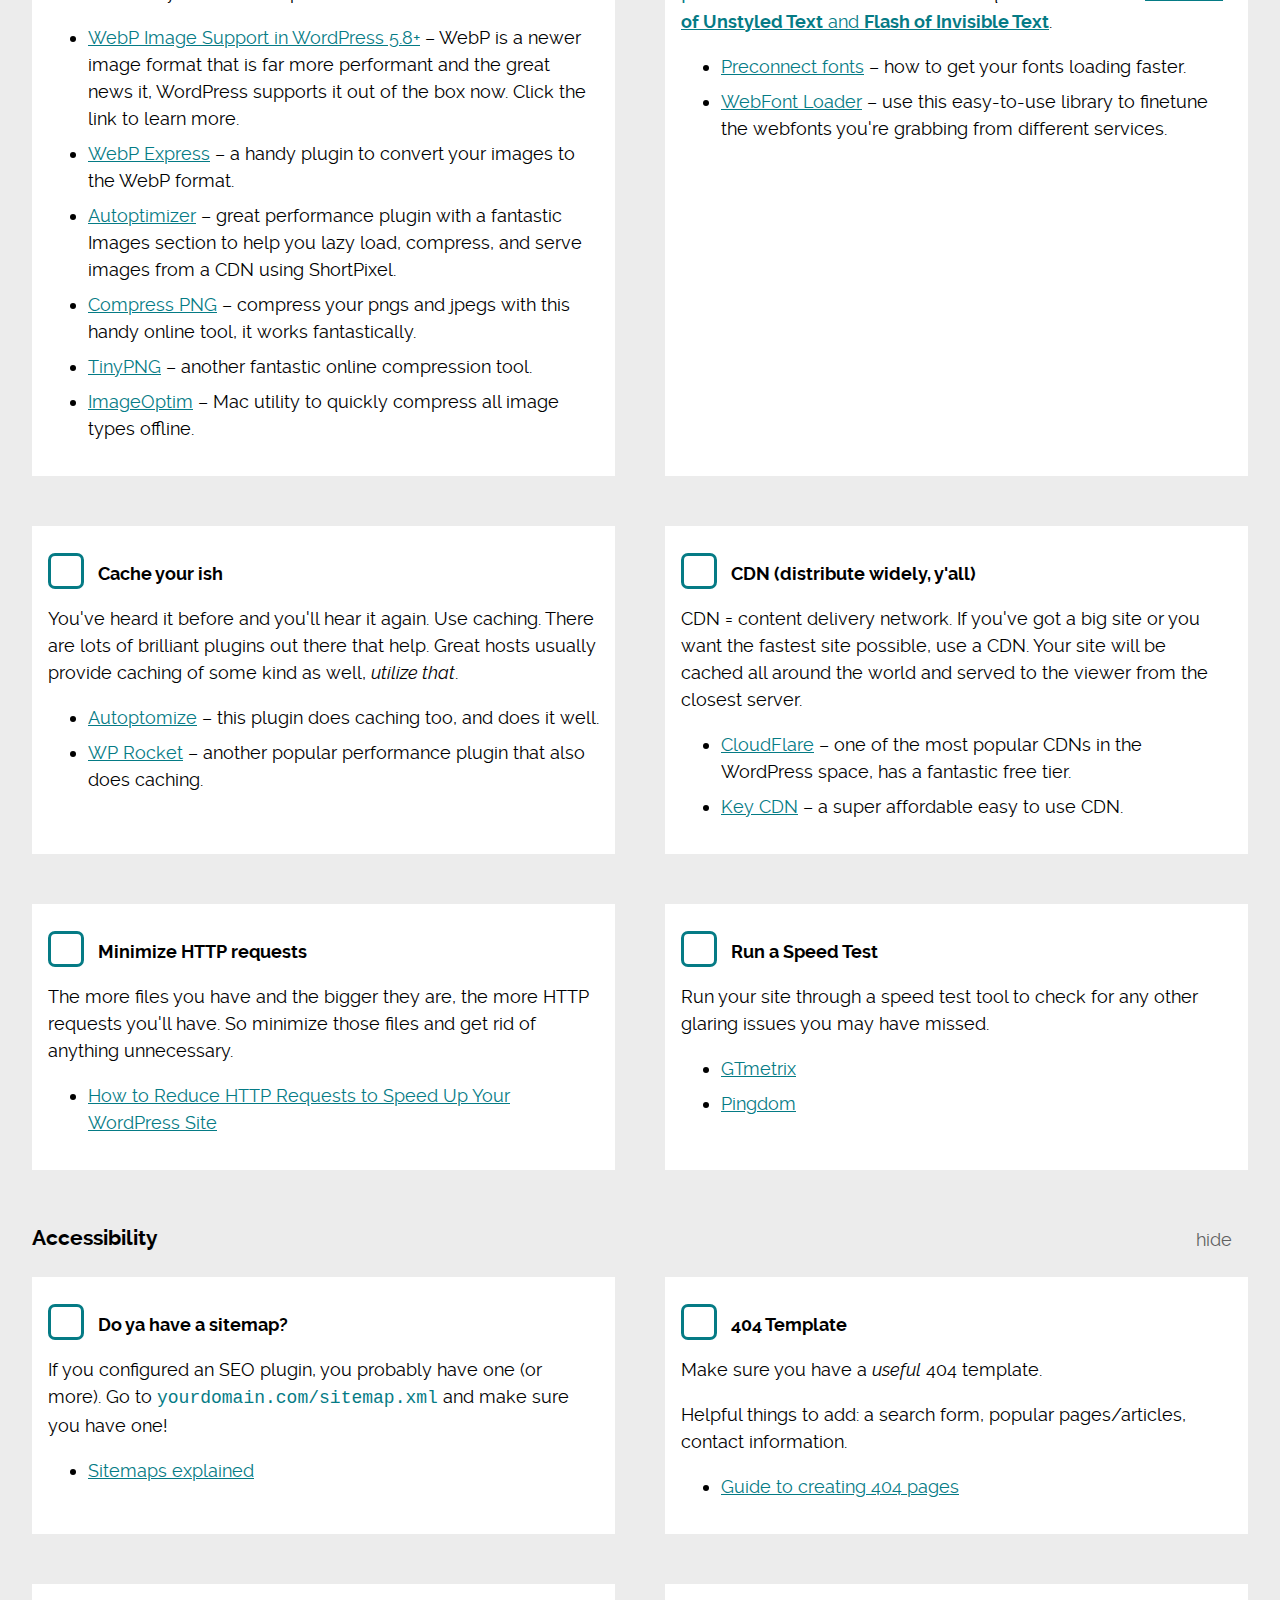
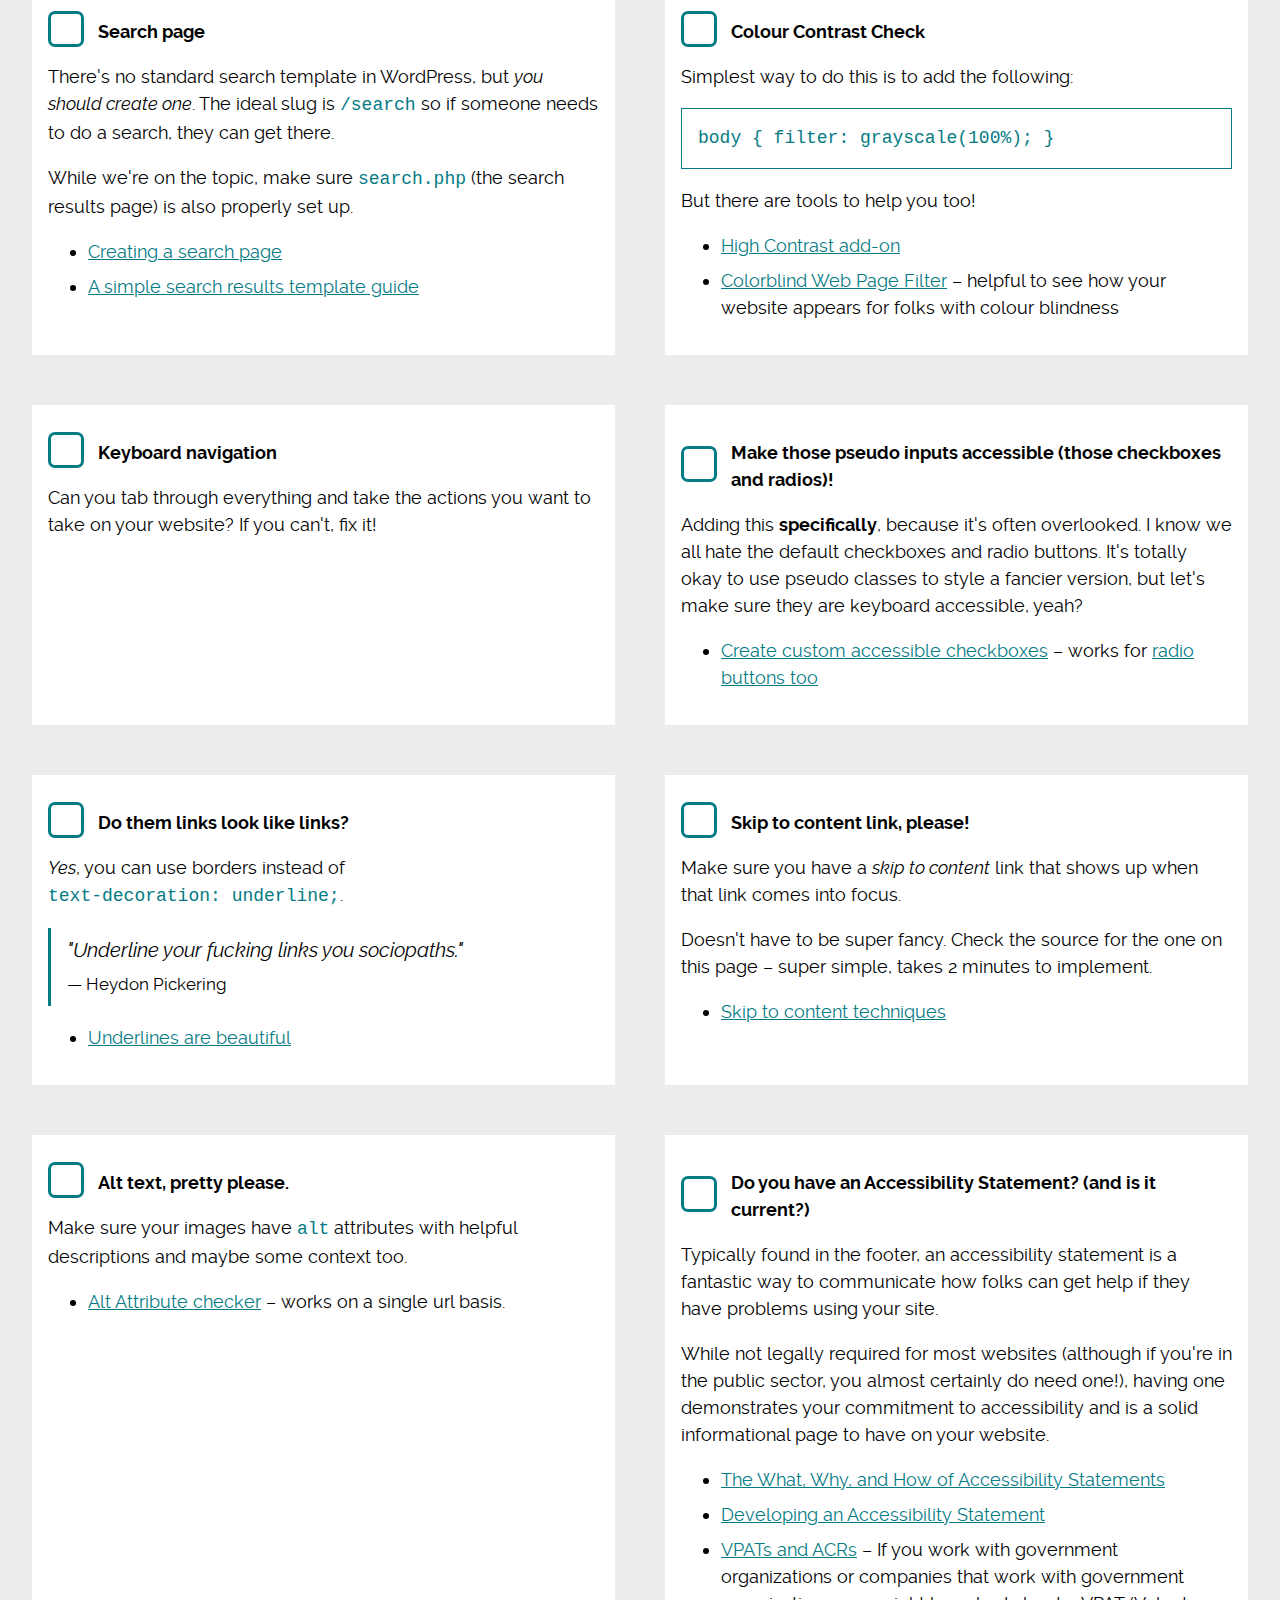
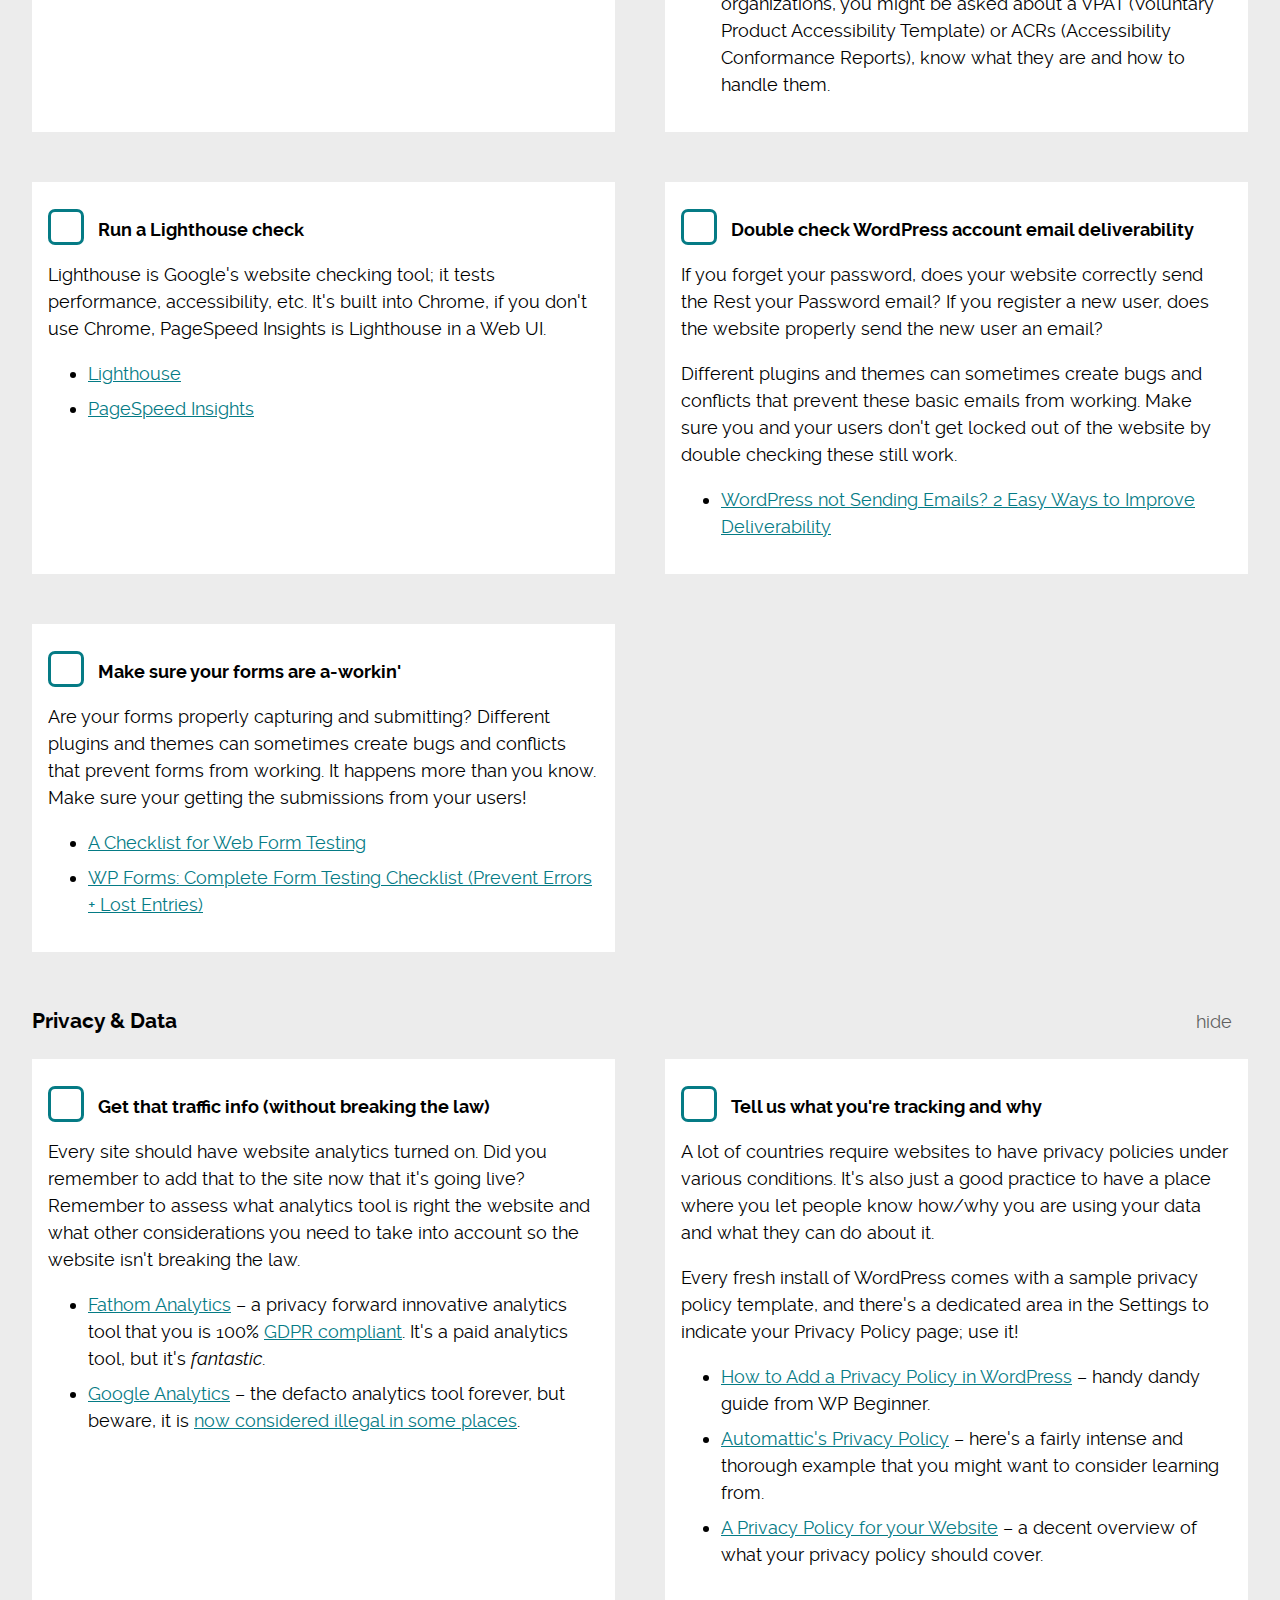
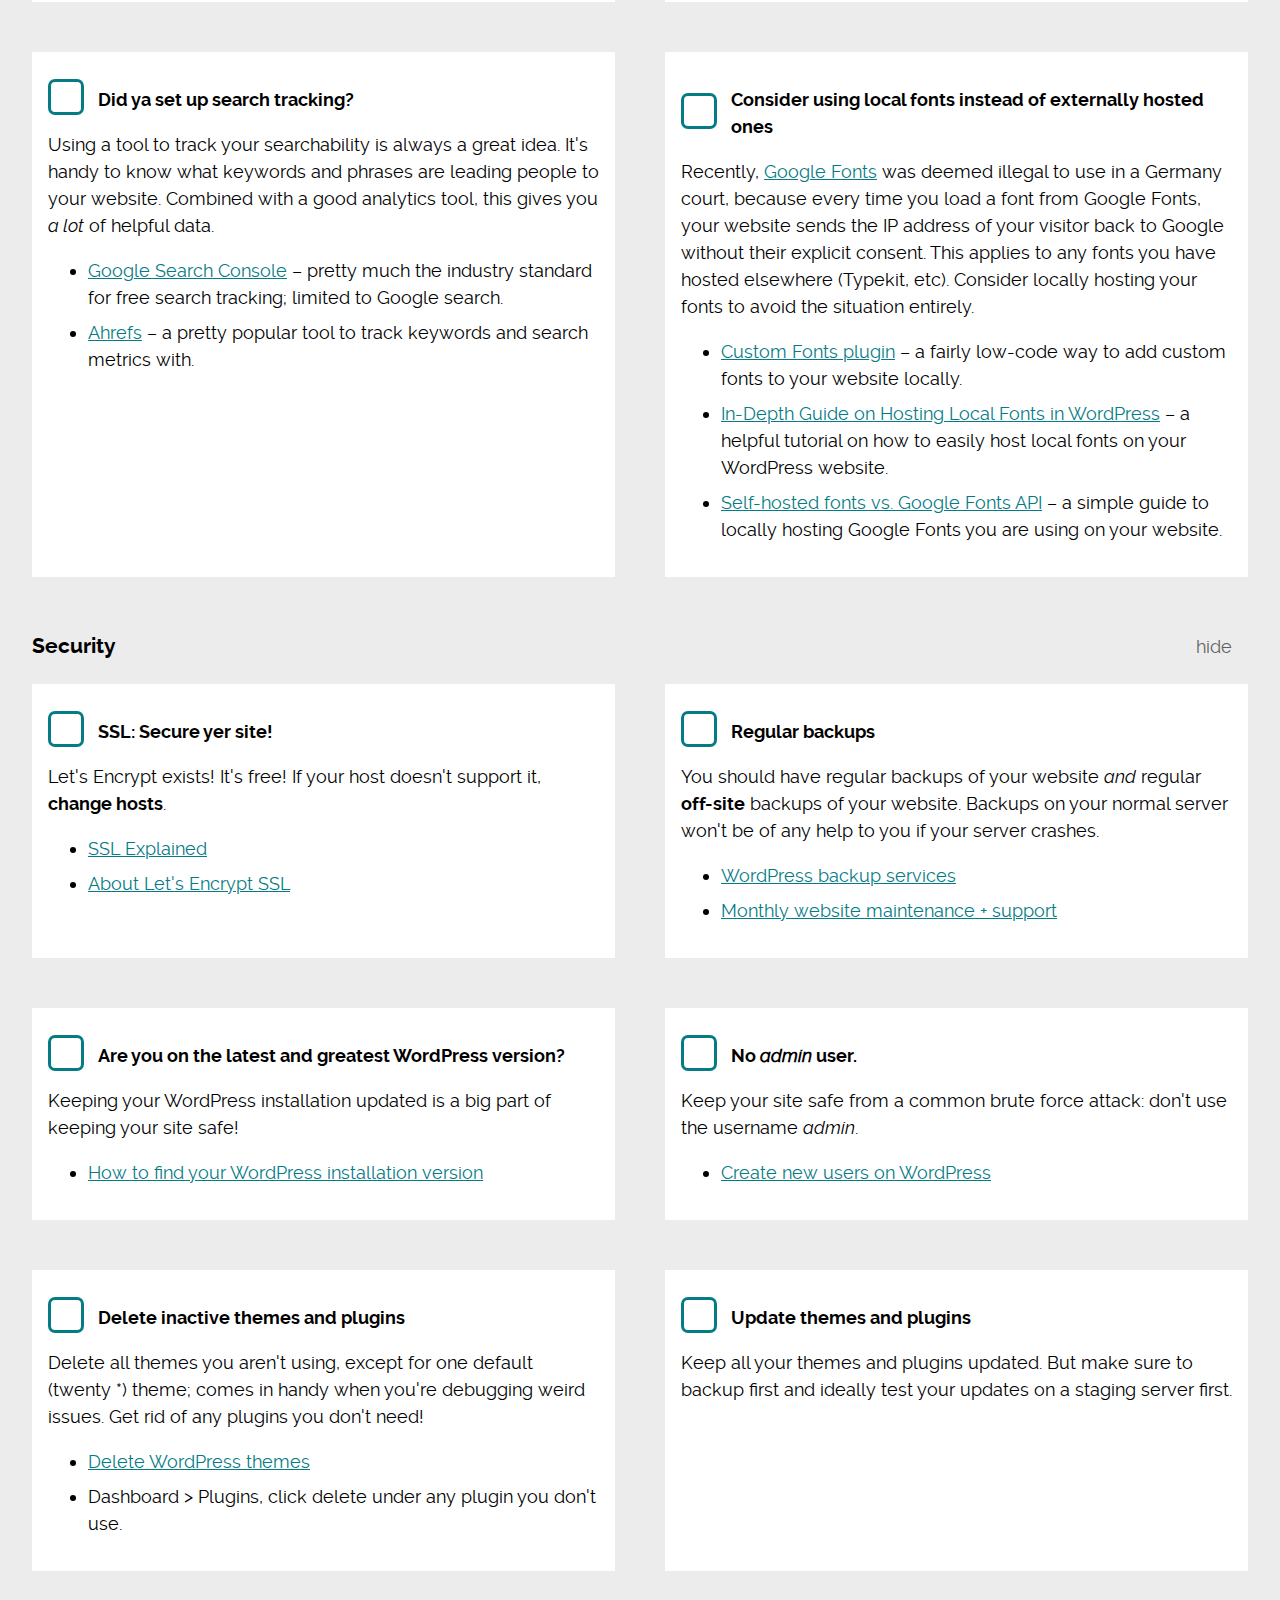
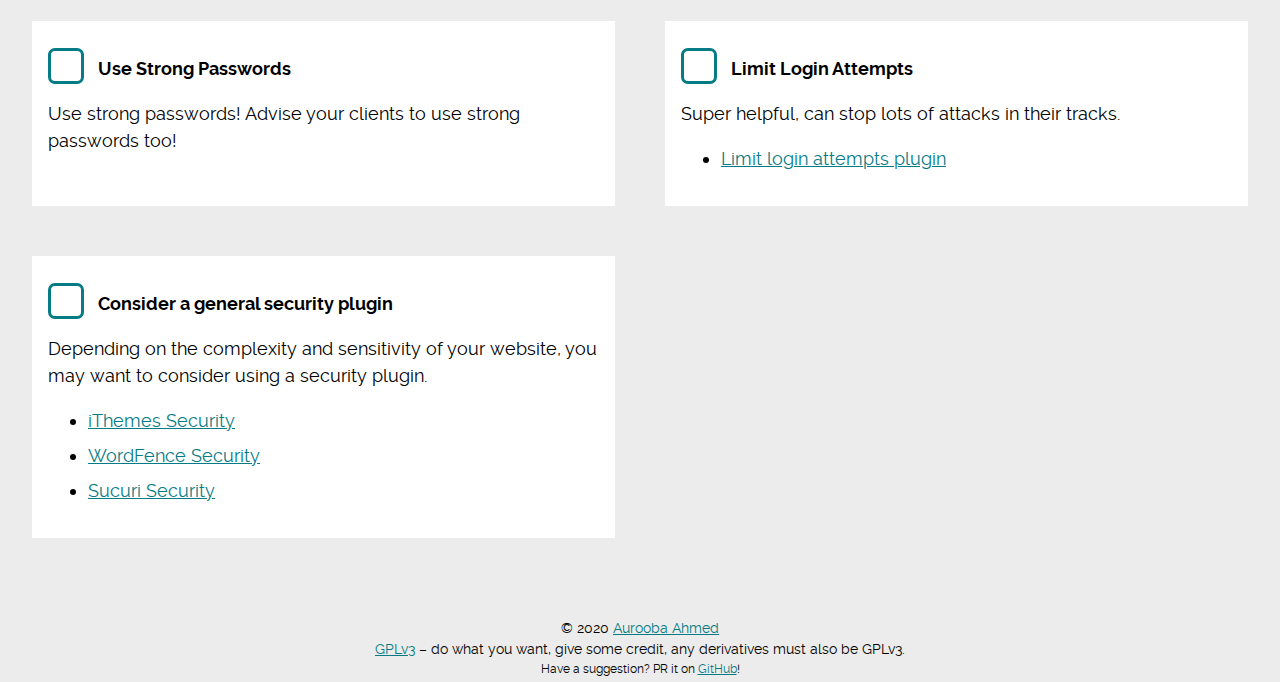
==== commit ed883ab7: "add information about VPATs and ACRs" ====
--- a/index.html
+++ b/index.html
@@ -447,6 +447,7 @@
 					<li><a rel="noopener" target="_blank"
 							href="https://theadminbar.com/accessibility-weekly/the-what-why-and-how-of-accessibility-statements/">The What, Why, and How of Accessibility Statements</a></li>
 					<li><a rel="noopener" target="_blank" href="https://www.w3.org/WAI/planning/statements/">Developing an Accessibility Statement</a></li>
+					<li><a href="https://www.itic.org/policy/accessibility/vpat" rel="noopener" target="_blank">VPATs and ACRs</a> – If you work with government organizations or companies that work with government organizations, you might be asked about a VPAT (Voluntary Product Accessibility Template) or ACRs (Accessibility Conformance Reports), know what they are and how to handle them.</li>
 				</ul>
 			</article>
 			<article class="checklist-item">
